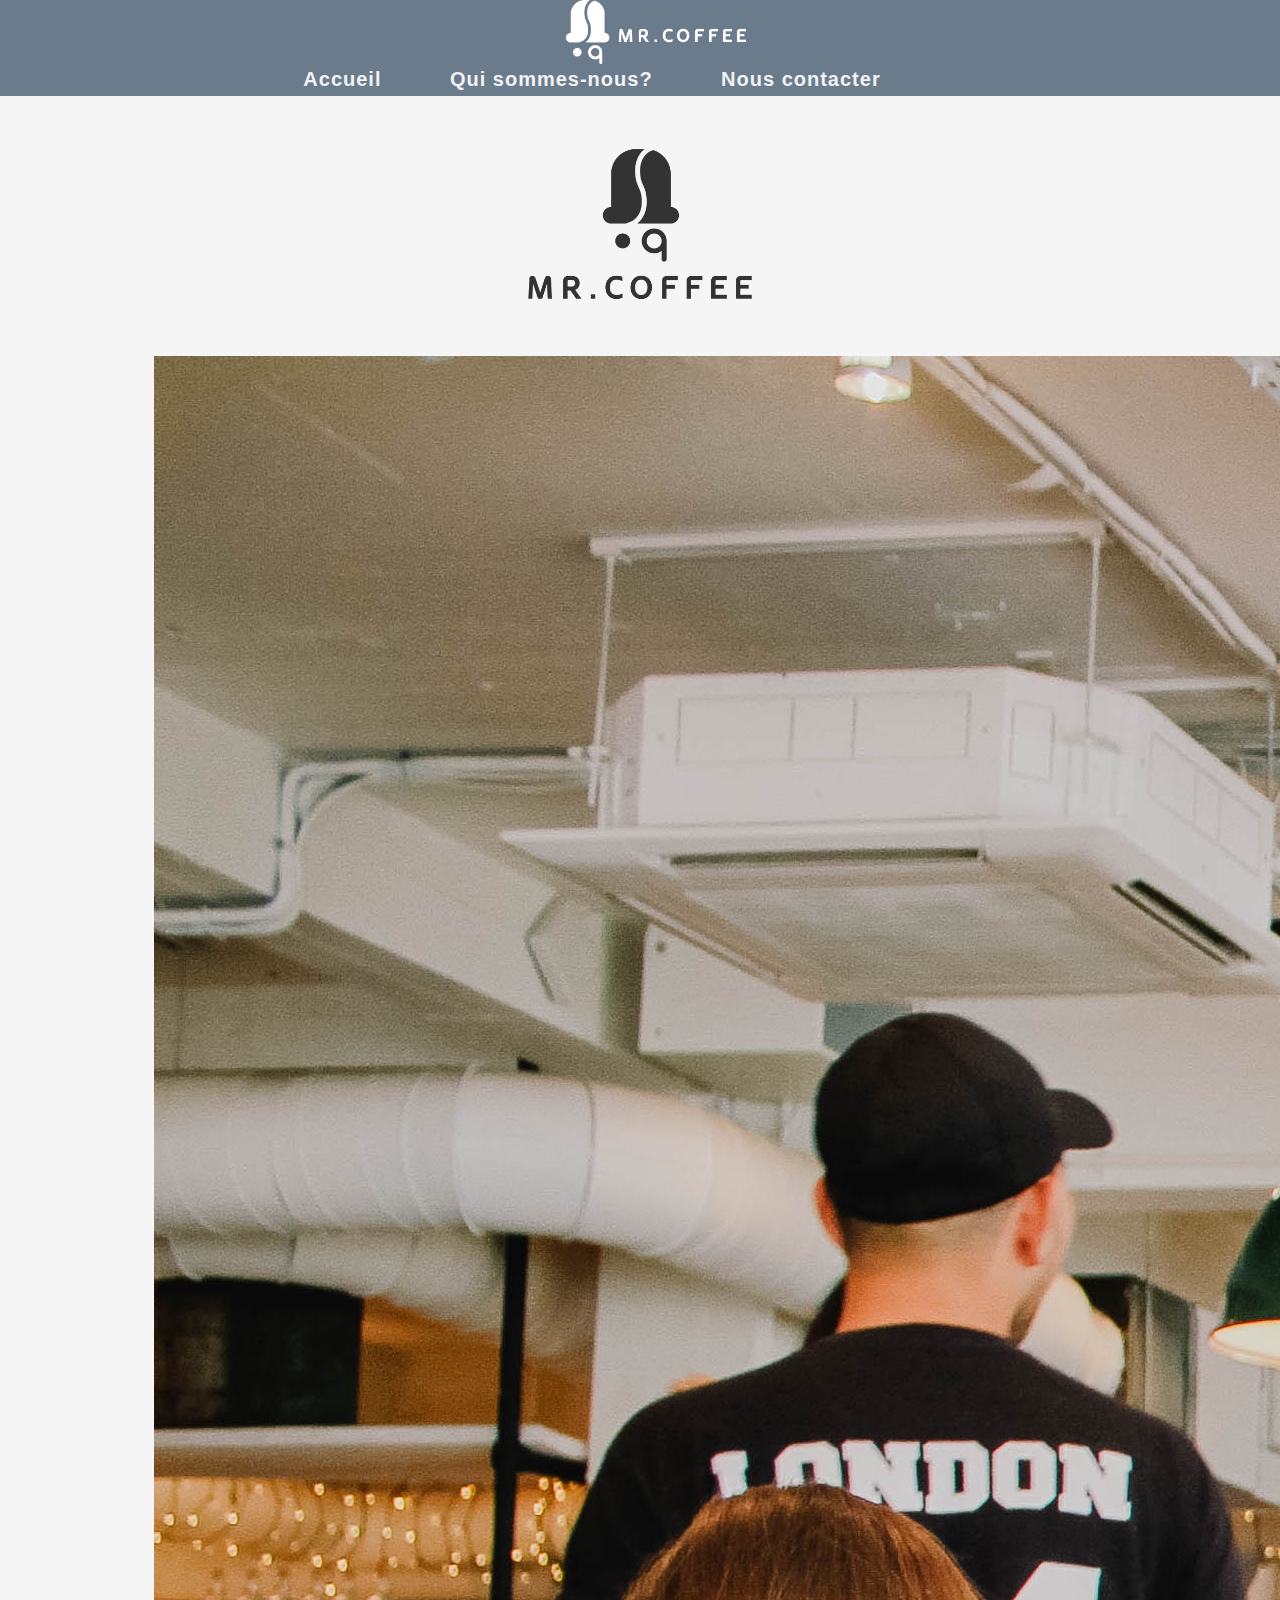
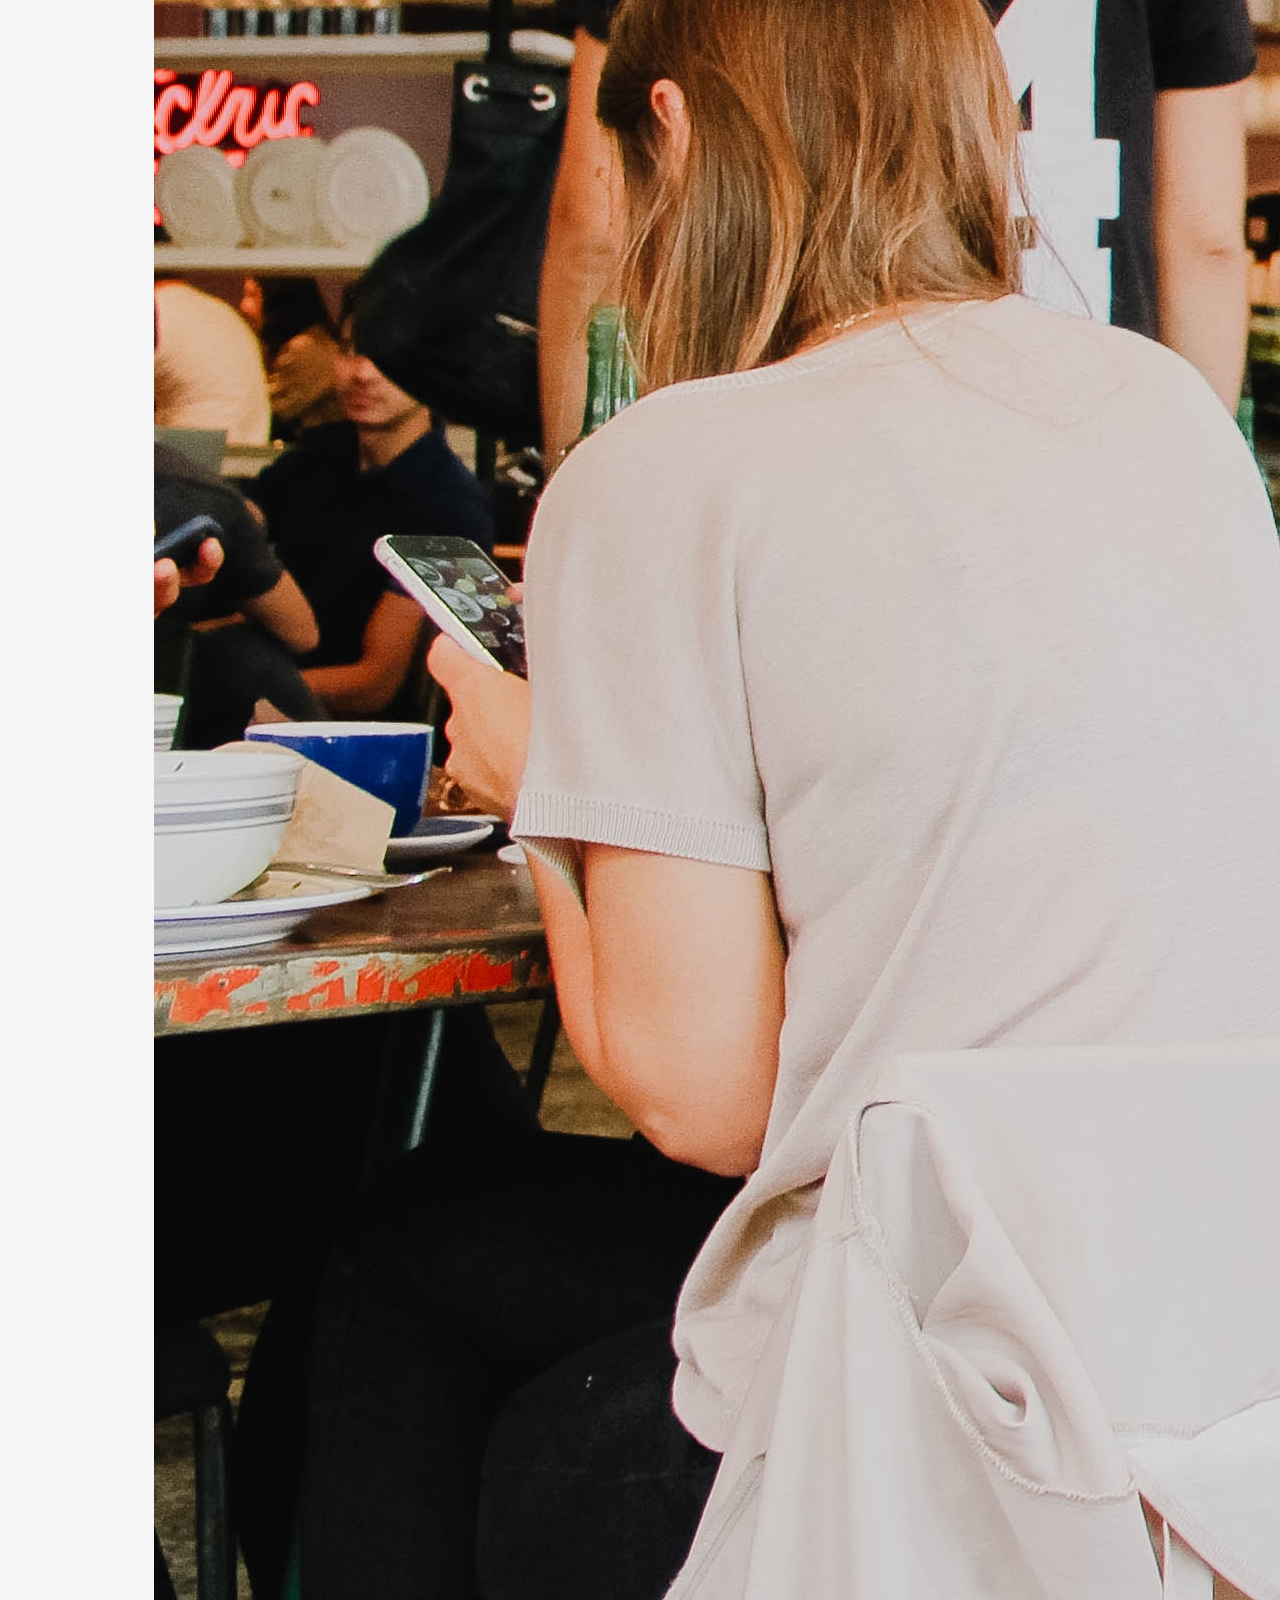
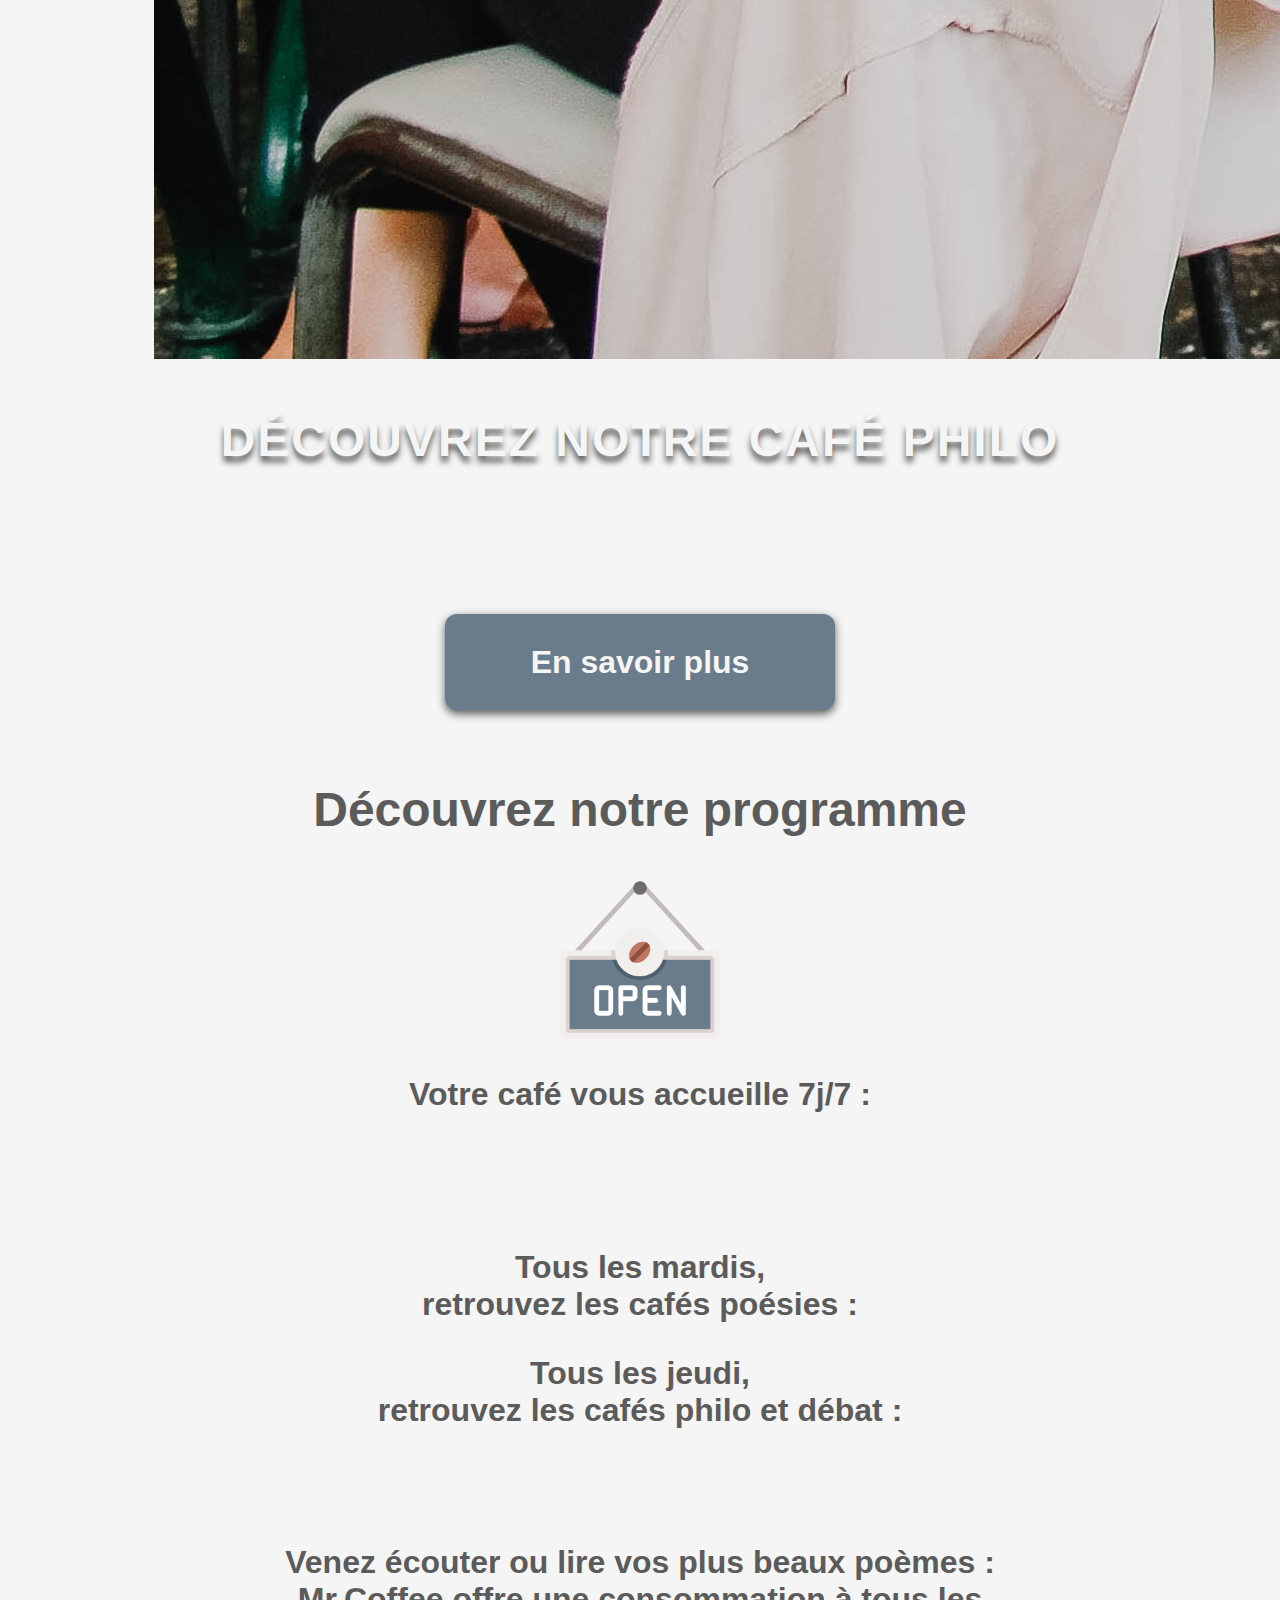
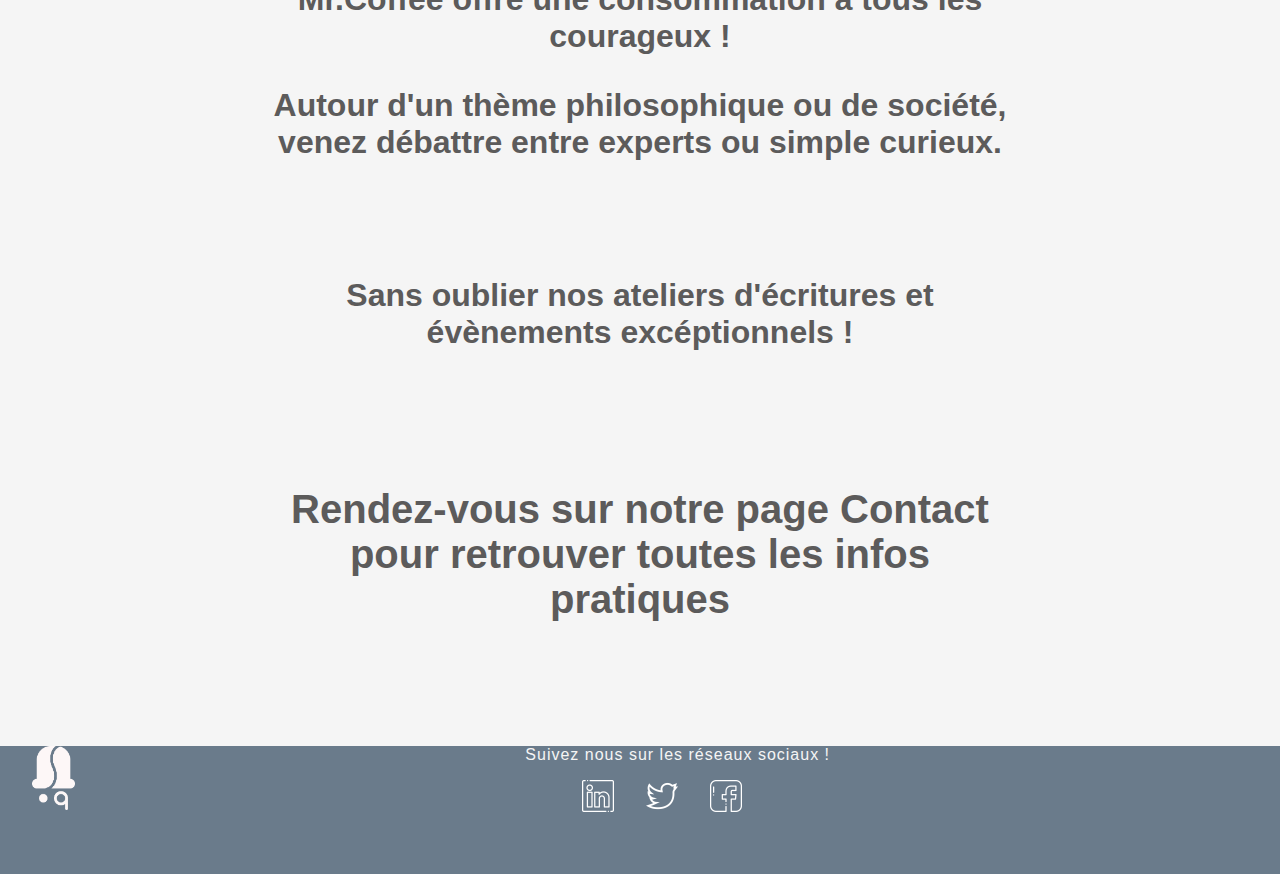
==== index.html @ c1633847 "Most DIV Positioning on Home Page Added" ====
<!DOCTYPE html>
<html lang="fr">

<!-- HEAD -->
<head>
  <meta charset="UTF-8" />
  <title>Mr Coffee - Accueil</title>
  <meta name="viewport" content="width=device-width,initial-scale=1" />
  <meta name="description" content="" />
  <meta name="keywords" content="mrcoffee, mr coffee, café, cafeteria, caffee, coffee, kaffe, poèmes, poems, books, livres, bibliothèque, bibliothek, library, paris"/>
  <link rel="stylesheet" href="application.css"/>
  <link rel="stylesheet" href="https://cdn.jsdelivr.net/npm/bootstrap@5.3.0-alpha1/dist/css/bootstrap.min.css" integrity="sha384-GLhlTQ8iRABdZLl6O3oVMWSktQOp6b7In1Zl3/Jr59b6EGGoI1aFkw7cmDA6j6gD" crossorigin="anonymous">
  <link rel="icon" href="favicon.png" />
</head>

<!-- BODY -->
<body>

    <!-- NAVBAR -->
    <nav class="navbar bg-gray-blue navbar-expand-lg">
        <div class="container-fluid">
            <a href="index.html" target ="_self"><img class="navbar-icon" src="./assets/full_logo_white.png" alt="Mr Coffee Logo" /></a>
        </div>
        <div class="navbar-links navbar-collapse text-nowrap">
            <a class="navbar-links active" href="index.html">Accueil</a>
            <a class="navbar-links" href="about.html">Qui sommes-nous?</a>
            <a class="navbar-links" href="contact.html">Nous contacter</a>
        </div>
    </nav>

    <!-- HEADER -->
    <header class="container">
        <img class="mrcoffee-logo" src="./assets/logo_mrcoffee.png" alt="Mr Coffee Logo">
    </header>

    <!-- MAIN BODY SECTION -->

    <section class="main-body-section">

        <!-- Cafeteria Photo -->
        <div class="card">
            <img src="./assets/mr_coffee_salle.jpg" class="cafe-photo" alt="Mr Coffee Café">
            <h1 class="card-img-overlay bold">DÉCOUVREZ NOTRE CAFÉ PHILO</h1>
        </div>

        <!-- Button -->
        <div class="container align-items-center">
            <button type="button" class="button bg-gray-blue">
                <h2 class="bold">En savoir plus</h2>
            </button>
        </div>

        <!-- Cafeteria Offer -->

        <div class="container-fluid extra-padding">

            <div class="row">
                <h2 class="bold">Découvrez notre programme</h2>
            </div>

            <div class="row extra-padding align-items-end">
                <div class="col-2">
                    <img class="opening-hours-icon" src="./assets/icon_open.png" alt="Opening Hours Icon" />
                </div>
                <div class="col-2 text-nowrap">
                    <h3 class="opening-hours-label bold">Votre café vous accueille 7j/7 :</h3> 
                </div>
                <div class="col-6"></div>
                <div class="col-6"></div>
            </div>

            <div class="row extra-padding">
                <div class="col">
                    <h3>Tous les mardis,<br>retrouvez <span class="bold">les cafés poésies :</span></h3>
                </div>
                <div class="col">
                    <h3>Tous les jeudi,<br>retrouvez <span class="bold">les cafés philo et débat :</span></h3>
                </div>
            </div>

            <div class="row extra-padding">
                <div class="col">
                    <h3 class="bold">Venez écouter ou lire vos plus beaux poèmes : Mr.Coffee offre une consommation à tous les courageux !</h3>
                </div>
                <div class="col">
                    <h3 class="bold">Autour d'un thème philosophique ou de société, venez débattre entre experts ou simple curieux.</h3>
                </div>
            </div>

            <div class="row extra-padding">
                <h3>Sans oublier nos ateliers d'écritures et évènements excéptionnels !</h3>
            </div>

            <div class="row extra-padding">
                <h4>Rendez-vous sur notre page Contact pour retrouver toutes les infos pratiques</h4>
            </div>

        </div>

    </section>

    <!-- 3 Modules Section -->

    <!-- FOOTER -->
    <footer class="footer bg-gray-blue row align-items-center">
        <div class="container-fluid">
            <a href="index.html"><img src="./assets/logo_blanc.png" alt="logo white" class="footer-icon" /></a>
            <div class="row text-center">
                <p>Suivez nous sur les réseaux sociaux !</p>
                <div class="container footer-links">
                    <a href="https://www.linkedin.com" target="_blank"><img src="./assets/logo_linkedin.png" alt="LinkedIn Logo" /></a>
                    <a href="https://twitter.com" target="_blank"><img src="./assets/logo_twitter.png" alt="Twitter Logo" /></a>
                    <a href="https://www.facebook.com" target="_blank"><img src="./assets/logo_facebook.png" alt="Facebook Logo" /></a>
                </div>
            </div>
        </div>
    </footer>

</body>

</html>
---- application.css ----
/* GLOBAL */

html, body {
    height: 100;
    margin: 0;
    padding: 0;
    font-size: 1rem;
    color: #5c5b5b;
    font-family: 'Avenir', sans-serif;
    background-color: #f5f5f5;
    justify-content: center;
    text-align: center;
}

.bold {
    font-weight: bold;
}

.bg-gray-blue {
    background-color: #6a7b8b;
}

.main-body-section {
    margin-right: 12%;
    margin-left: 12%;
}

.main-body-section h1, .main-body-section h2 {
    margin-top: 5%;
    margin-bottom: 2%;
}

.main-body-section h1 {
    color: #f5f5f5;
    font-size: 3rem;
    letter-spacing: 2px;
    text-shadow: 0px 6px 6px #5c5b5b;
}

.main-body-section h2 {
    color: #5c5b5b;
    font-size: 3rem;
}

.main-body-section h3 {
    font-size: 2rem;
    color: #5c5b5b;
}

.main-body-section h4 {
    color: #5c5b5b;
    font-size: 2.5rem;
}

.extra-padding {
    padding-top: 3%;
    padding-right: 6%;
    padding-bottom: 3%;
    padding-left: 6%;
}

.extra-margin {
    margin-right: 14%;
    margin-left: 14%;
}
  

/* NAVIGATION BAR */

.navbar{
    height: 6rem;
    color: #f5f5f5;
    padding: 0;
}

.navbar-icon {
    height: 4rem;
    padding-left: 2rem;
}

.navbar-links {
    margin-right: 2rem;
}

.navbar-links a {
    font-size: 1.25rem;
    font-weight: 600;
    color: #f2f2f2;
    letter-spacing: 1px;
    padding-right: 2rem;
    text-decoration: none;
}

.navbar-links a:hover {
    color: #5c5b5b;
}

.navbar-links a:active {
    color: #5c5b5b;
}


/* HEADER */

.mrcoffee-logo {
    width: 20%;
}


/* BUTTON */

.button {
    margin-top: 8rem;
    height: 6rem;
    border-width: 0;
    border-radius: 0.75rem;
    box-shadow: 0rem 0.2rem 0.5rem #5c5b5b;
}

.button h2 {
    /* top right bottom left */
    margin: 1.5rem 5rem 1.5rem 5rem;
    font-size: 2rem;
    color: #f5f5f5;
}


/* CAFETERIA DESCRIPTION */

.opening-hours-icon {
    width: 10rem;
    height: 10rem;
}

.opening-hours-label {
    margin-bottom: 7%;
}


/* FOOTER */

.footer{
    height: 8rem;
    color: #f5f5f5;
    letter-spacing: 1px;
}
  
.footer-icon {
    float: left;
    height: 4rem;
    padding-left: 2rem;
}

.footer-links {
    display: flex;
    flex-flow: row;
    justify-content: center;
}

.footer-links img {
    height: 2rem;
    width: 2rem;
    margin-right: 2rem;
}
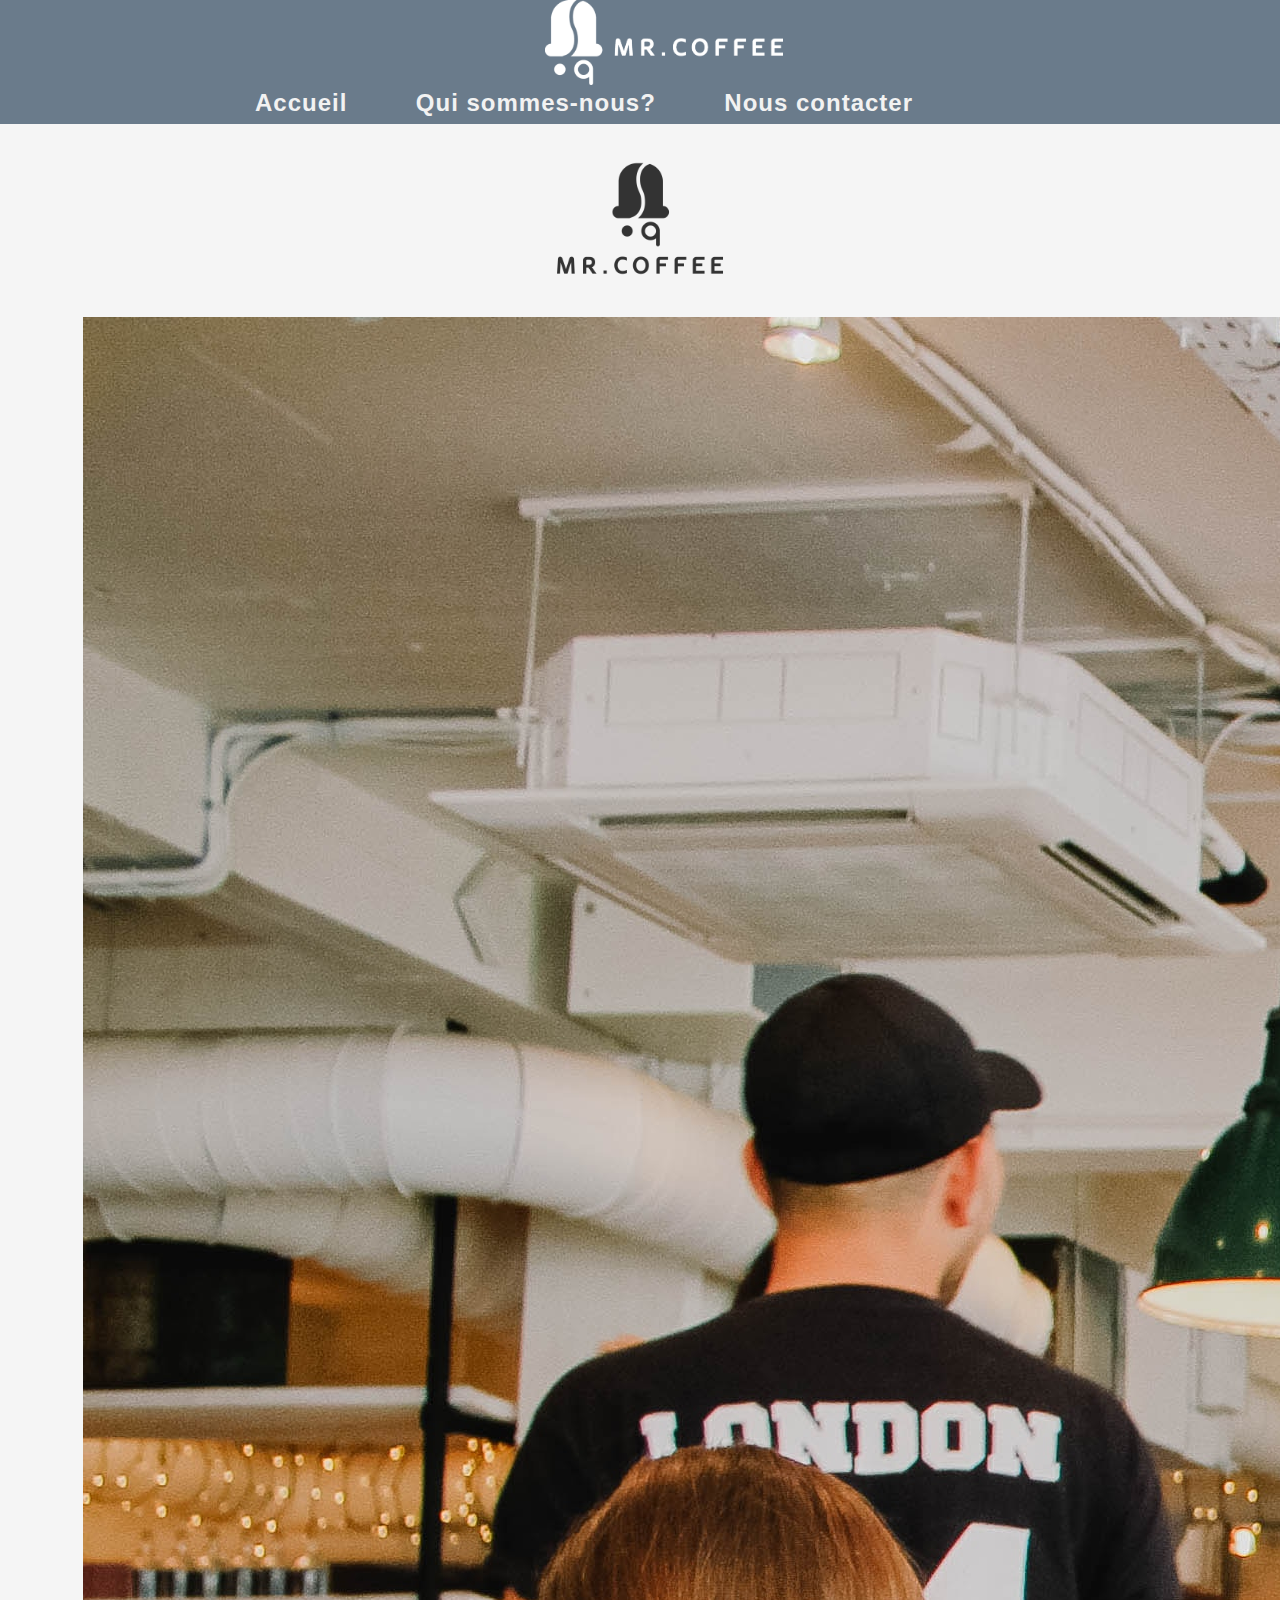
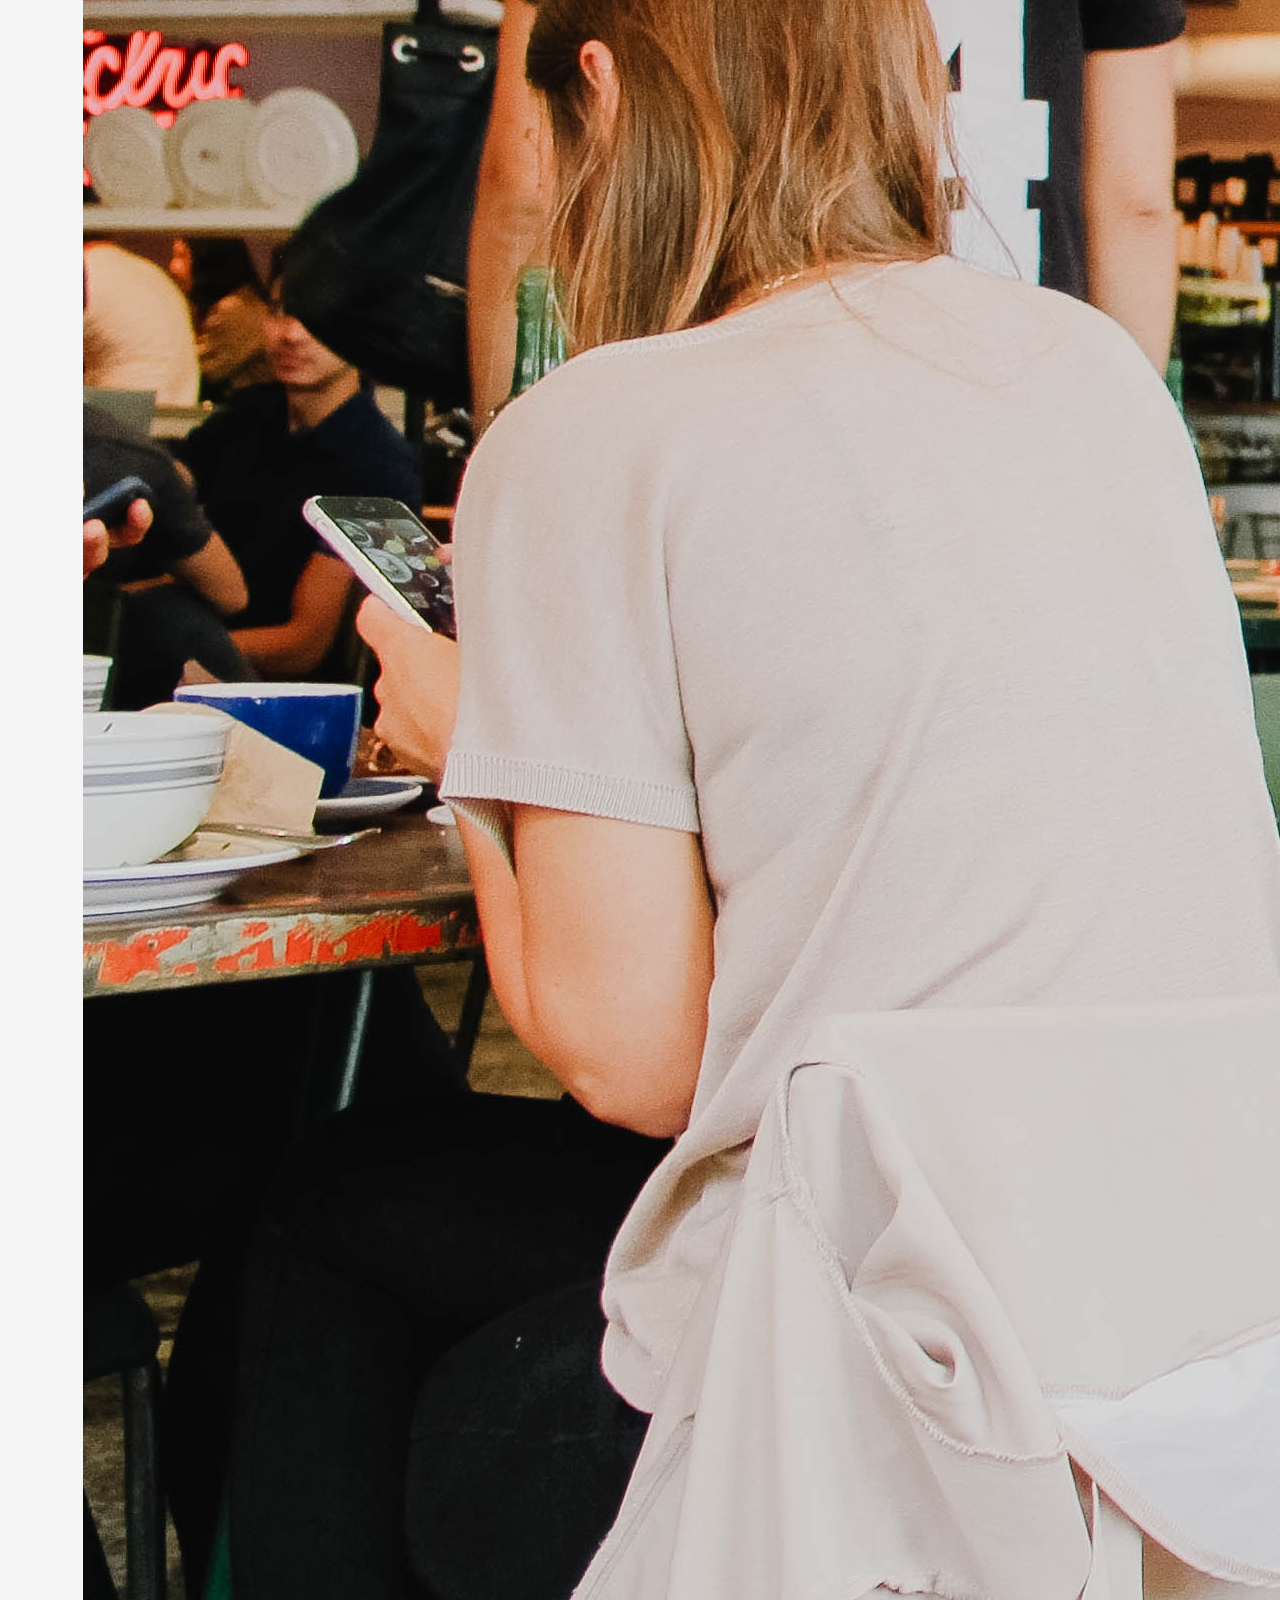
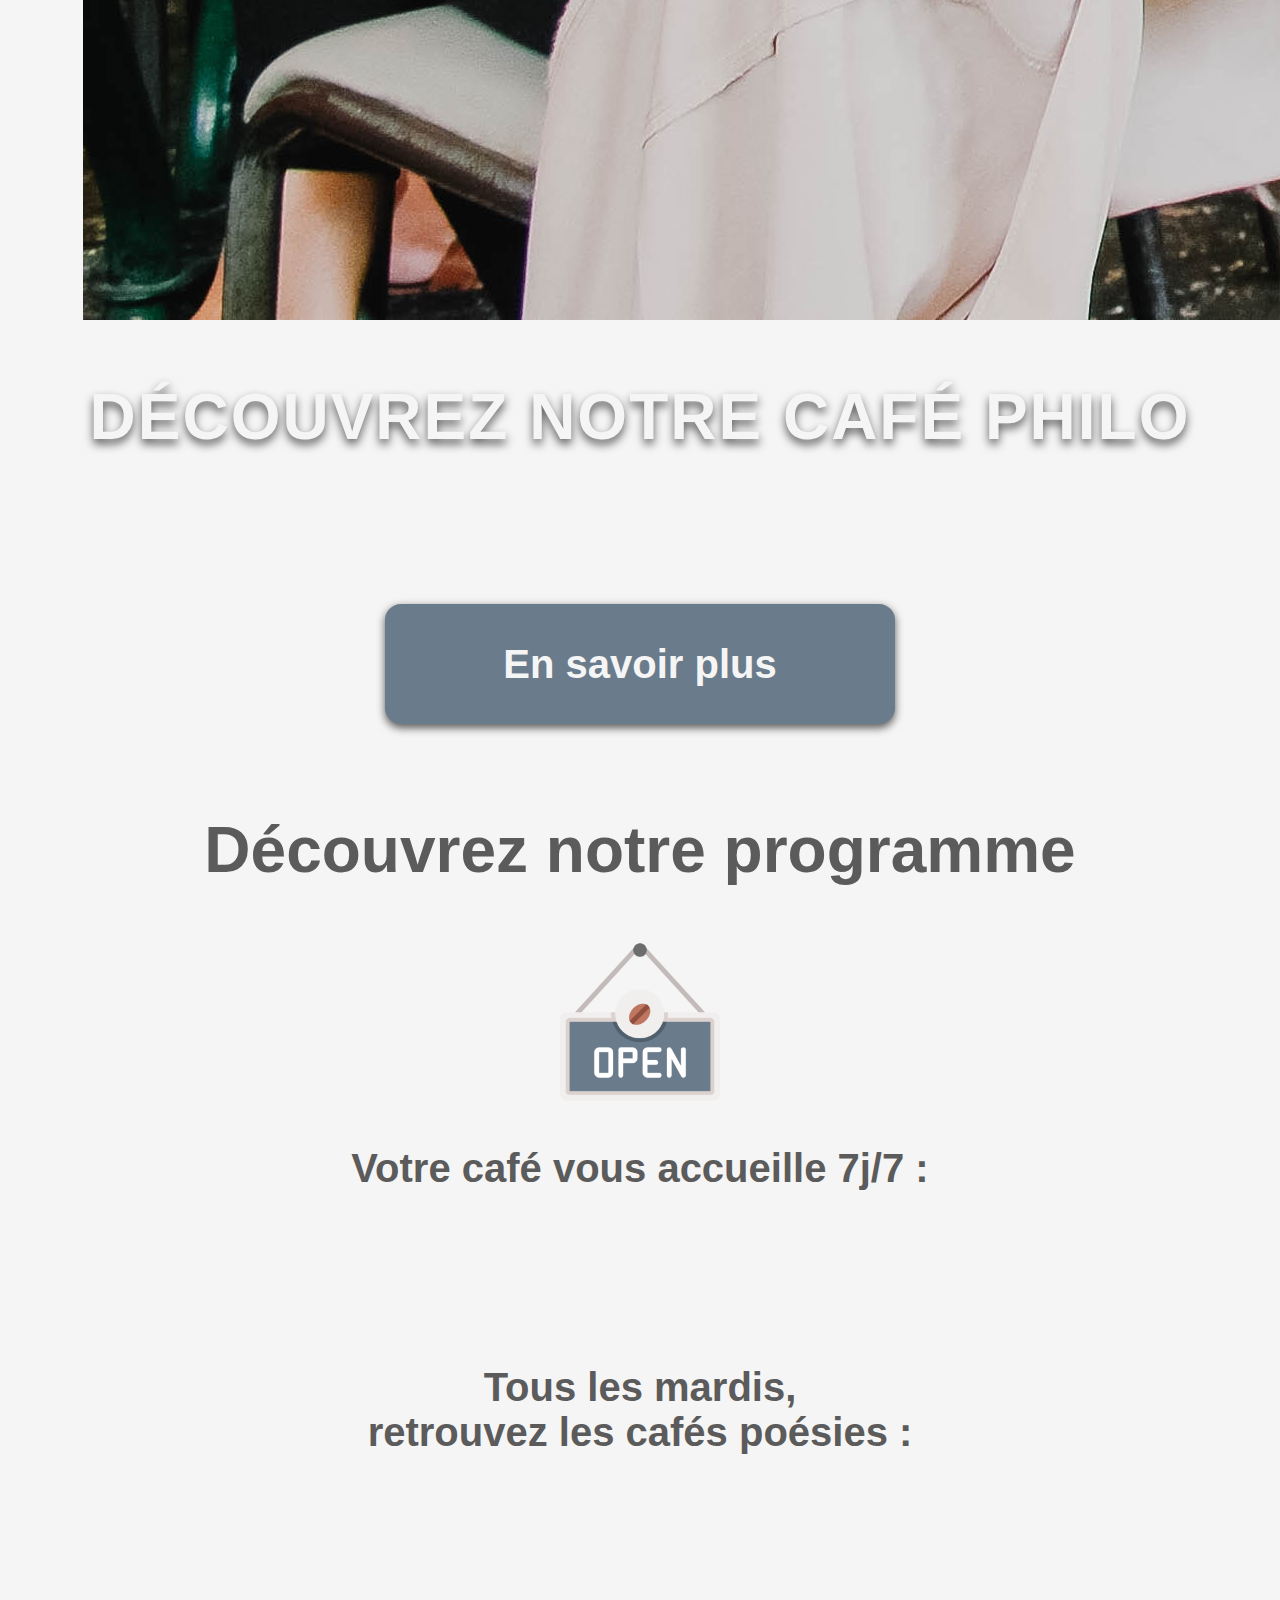
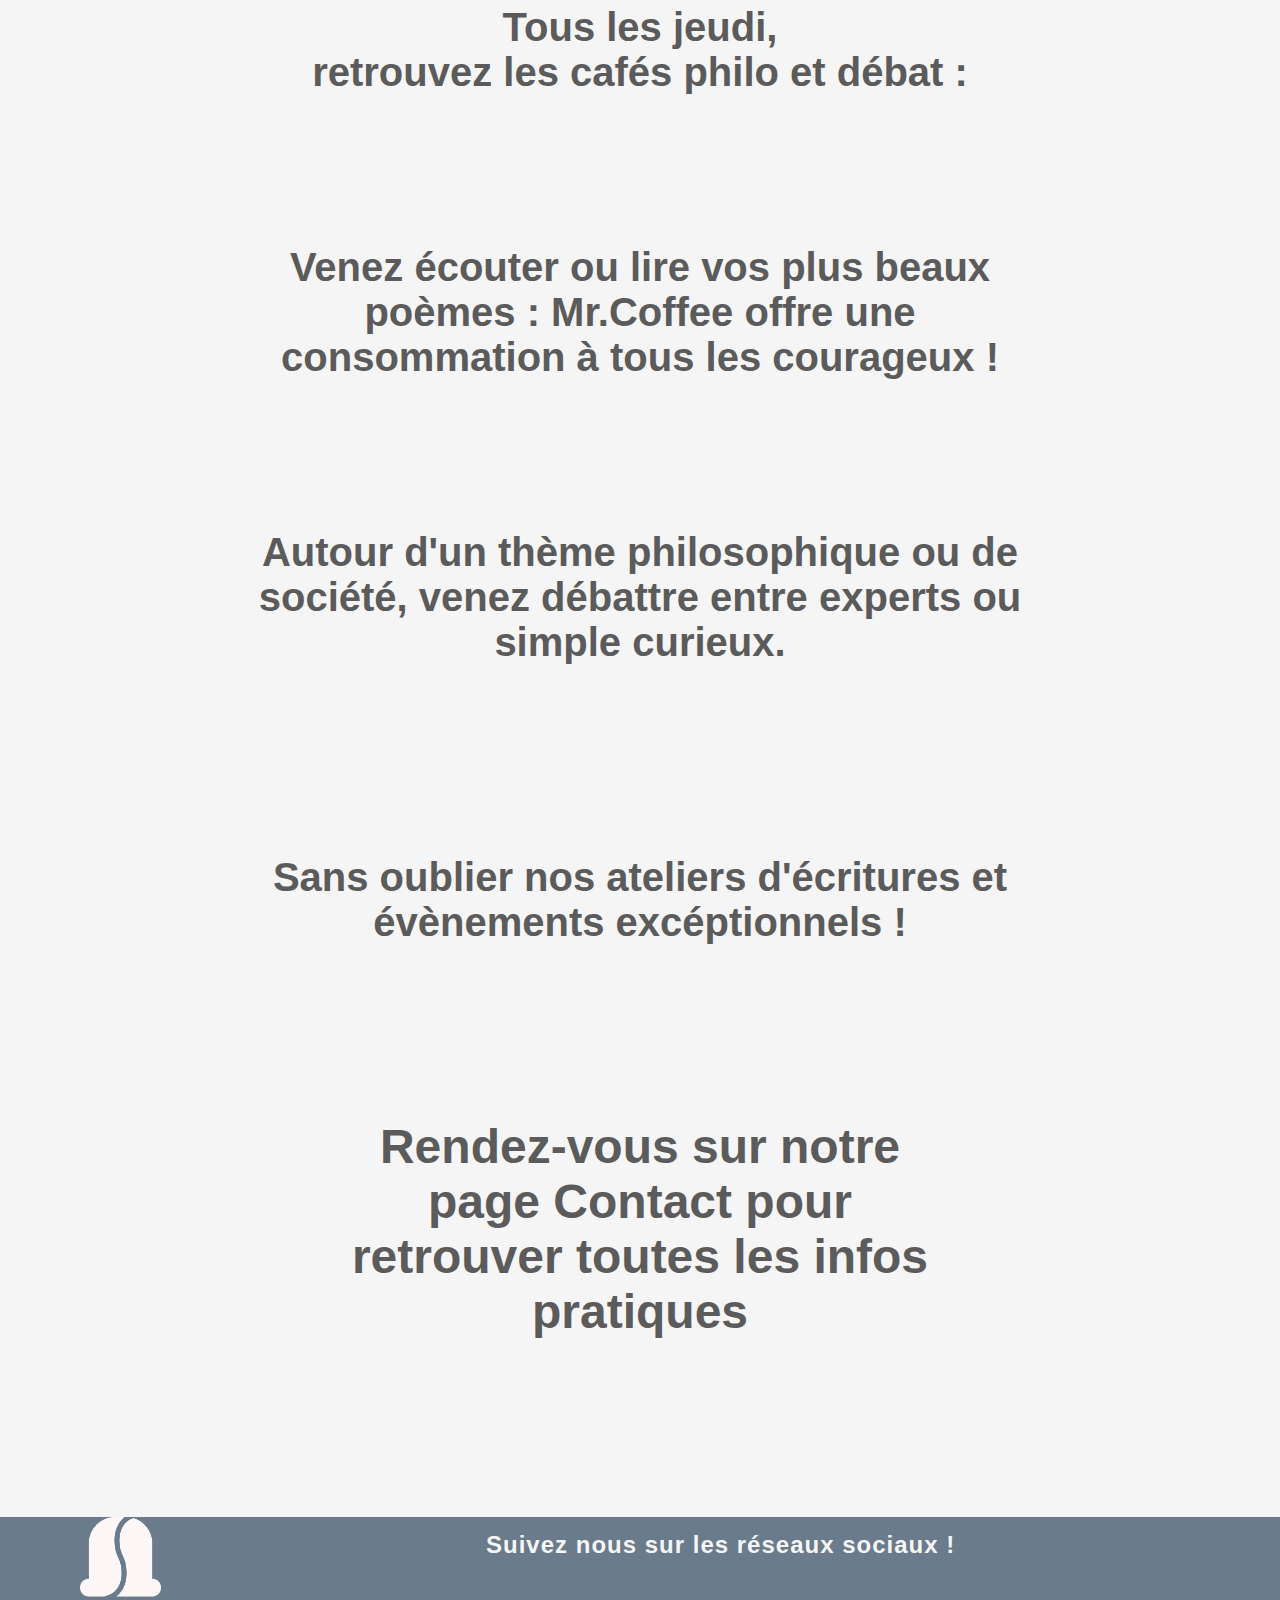
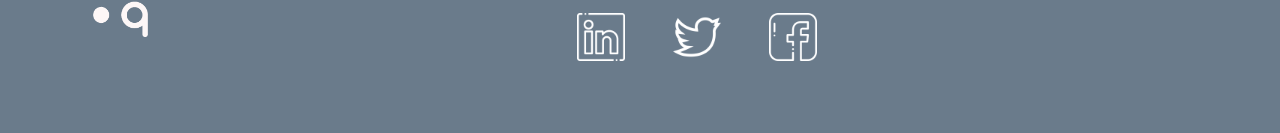
==== commit cc73d170: "Applied Style to Main Page" ====
--- a/index.html
+++ b/index.html
@@ -28,14 +28,14 @@
         </div>
     </nav>
 
-    <!-- HEADER -->
-    <header class="container">
-        <img class="mrcoffee-logo" src="./assets/logo_mrcoffee.png" alt="Mr Coffee Logo">
-    </header>
-
     <!-- MAIN BODY SECTION -->
 
     <section class="main-body-section">
+
+        <!-- HEADER -->
+        <header class="header container-fluid">
+            <img class="mrcoffee-logo" src="./assets/logo_mrcoffee.png" alt="Mr Coffee Logo Dark">
+        </header>
 
         <!-- Cafeteria Photo -->
         <div class="card">
@@ -69,20 +69,20 @@
                 <div class="col-6"></div>
             </div>
 
-            <div class="row extra-padding">
-                <div class="col">
+            <div class="row">
+                <div class="col extra-padding extra-margin-h">
                     <h3>Tous les mardis,<br>retrouvez <span class="bold">les cafés poésies :</span></h3>
                 </div>
-                <div class="col">
+                <div class="col extra-padding extra-margin-h">
                     <h3>Tous les jeudi,<br>retrouvez <span class="bold">les cafés philo et débat :</span></h3>
                 </div>
             </div>
 
-            <div class="row extra-padding">
-                <div class="col">
+            <div class="row">
+                <div class="col extra-padding extra-margin-h">
                     <h3 class="bold">Venez écouter ou lire vos plus beaux poèmes : Mr.Coffee offre une consommation à tous les courageux !</h3>
                 </div>
-                <div class="col">
+                <div class="col extra-padding extra-margin-h extra-margin-v">
                     <h3 class="bold">Autour d'un thème philosophique ou de société, venez débattre entre experts ou simple curieux.</h3>
                 </div>
             </div>
@@ -92,7 +92,9 @@
             </div>
 
             <div class="row extra-padding">
-                <h4>Rendez-vous sur notre page Contact pour retrouver toutes les infos pratiques</h4>
+                <div class="col extra-margin-h extra-margin-h-more">
+                    <h4>Rendez-vous sur notre page Contact pour retrouver toutes les infos pratiques</h4>  
+                </div>
             </div>
 
         </div>
@@ -101,17 +103,20 @@
 
     <!-- 3 Modules Section -->
 
-    <!-- FOOTER -->
-    <footer class="footer bg-gray-blue row align-items-center">
-        <div class="container-fluid">
-            <a href="index.html"><img src="./assets/logo_blanc.png" alt="logo white" class="footer-icon" /></a>
-            <div class="row text-center">
-                <p>Suivez nous sur les réseaux sociaux !</p>
+    <footer class="container-fluid">
+        <div class="row footer bg-gray-blue align-items-center">
+            <div class="col-2">
+              <a href="index.html"><img class="footer-icon" src="./assets/logo_blanc.png" alt="Mr Coffee Logo White"></a>
+            </div> 
+            <div class="col-8">
+              <div class="row text-center">
+                <h5>Suivez nous sur les réseaux sociaux !</h5>
                 <div class="container footer-links">
                     <a href="https://www.linkedin.com" target="_blank"><img src="./assets/logo_linkedin.png" alt="LinkedIn Logo" /></a>
                     <a href="https://twitter.com" target="_blank"><img src="./assets/logo_twitter.png" alt="Twitter Logo" /></a>
                     <a href="https://www.facebook.com" target="_blank"><img src="./assets/logo_facebook.png" alt="Facebook Logo" /></a>
                 </div>
+              </div>
             </div>
         </div>
     </footer>
--- a/application.css
+++ b/application.css
@@ -21,8 +21,8 @@
 }
 
 .main-body-section {
-    margin-right: 12%;
-    margin-left: 12%;
+    margin-right: 6.5%;
+    margin-left: 6.5%;
 }
 
 .main-body-section h1, .main-body-section h2 {
@@ -32,62 +32,71 @@
 
 .main-body-section h1 {
     color: #f5f5f5;
-    font-size: 3rem;
+    font-size: 4rem;
     letter-spacing: 2px;
-    text-shadow: 0px 6px 6px #5c5b5b;
+    text-shadow: 0px 5px 10px #5c5b5b;
 }
 
 .main-body-section h2 {
     color: #5c5b5b;
-    font-size: 3rem;
+    font-size: 4rem;
 }
 
 .main-body-section h3 {
-    font-size: 2rem;
+    font-size: 2.5rem;
     color: #5c5b5b;
 }
 
 .main-body-section h4 {
     color: #5c5b5b;
-    font-size: 2.5rem;
+    font-size: 3rem;
 }
 
 .extra-padding {
-    padding-top: 3%;
-    padding-right: 6%;
-    padding-bottom: 3%;
-    padding-left: 6%;
+    padding-top: 3.5%;
+    padding-bottom: 3.5%;
+    padding-left: 5%;
+    padding-right: 5%;
 }
 
-.extra-margin {
-    margin-right: 14%;
-    margin-left: 14%;
+.extra-margin-h {
+    margin-right: 6%;
+    margin-left: 6%;
+}
+
+.extra-margin-h-more {
+    margin-right: 15%;
+    margin-left: 15%;
+}
+
+.extra-margin-v {
+    margin-bottom: 4%;
 }
   
 
 /* NAVIGATION BAR */
 
 .navbar{
-    height: 6rem;
+    height: 7.75rem;
     color: #f5f5f5;
     padding: 0;
 }
 
 .navbar-icon {
-    height: 4rem;
-    padding-left: 2rem;
+    height: 5.3rem;
+    padding-left: 3rem;
 }
 
 .navbar-links {
-    margin-right: 2rem;
+    margin-right: 3rem;
 }
 
 .navbar-links a {
-    font-size: 1.25rem;
+    font-size: 1.5rem;
     font-weight: 600;
     color: #f2f2f2;
     letter-spacing: 1px;
-    padding-right: 2rem;
+    padding-right: 1rem;
     text-decoration: none;
 }
 
@@ -100,27 +109,31 @@
 }
 
 
-/* HEADER */
+/* HEADER LOGO */
+
+.header {
+    margin-top: 0%;
+    margin-bottom: 0%;
+}
 
 .mrcoffee-logo {
-    width: 20%;
+    width: 17%;
 }
-
 
 /* BUTTON */
 
 .button {
     margin-top: 8rem;
-    height: 6rem;
+    height: 7.5rem;
     border-width: 0;
-    border-radius: 0.75rem;
+    border-radius: 1rem;
     box-shadow: 0rem 0.2rem 0.5rem #5c5b5b;
 }
 
 .button h2 {
     /* top right bottom left */
-    margin: 1.5rem 5rem 1.5rem 5rem;
-    font-size: 2rem;
+    margin: 1.5rem 7rem 1.5rem 7rem;
+    font-size: 2.5rem;
     color: #f5f5f5;
 }
 
@@ -139,16 +152,22 @@
 
 /* FOOTER */
 
-.footer{
-    height: 8rem;
+.footer {
+    height: 13.5rem;
     color: #f5f5f5;
     letter-spacing: 1px;
+}
+
+.footer h5 {
+    color: #f5f5f5;
+    line-height: 3.5rem;
+    font-size: 1.5rem;
 }
   
 .footer-icon {
     float: left;
-    height: 4rem;
-    padding-left: 2rem;
+    height: 7.5rem;
+    padding-left: 5rem;
 }
 
 .footer-links {
@@ -158,7 +177,7 @@
 }
 
 .footer-links img {
-    height: 2rem;
-    width: 2rem;
-    margin-right: 2rem;
+    height: 3rem;
+    width: 3rem;
+    margin-right: 3rem;
 }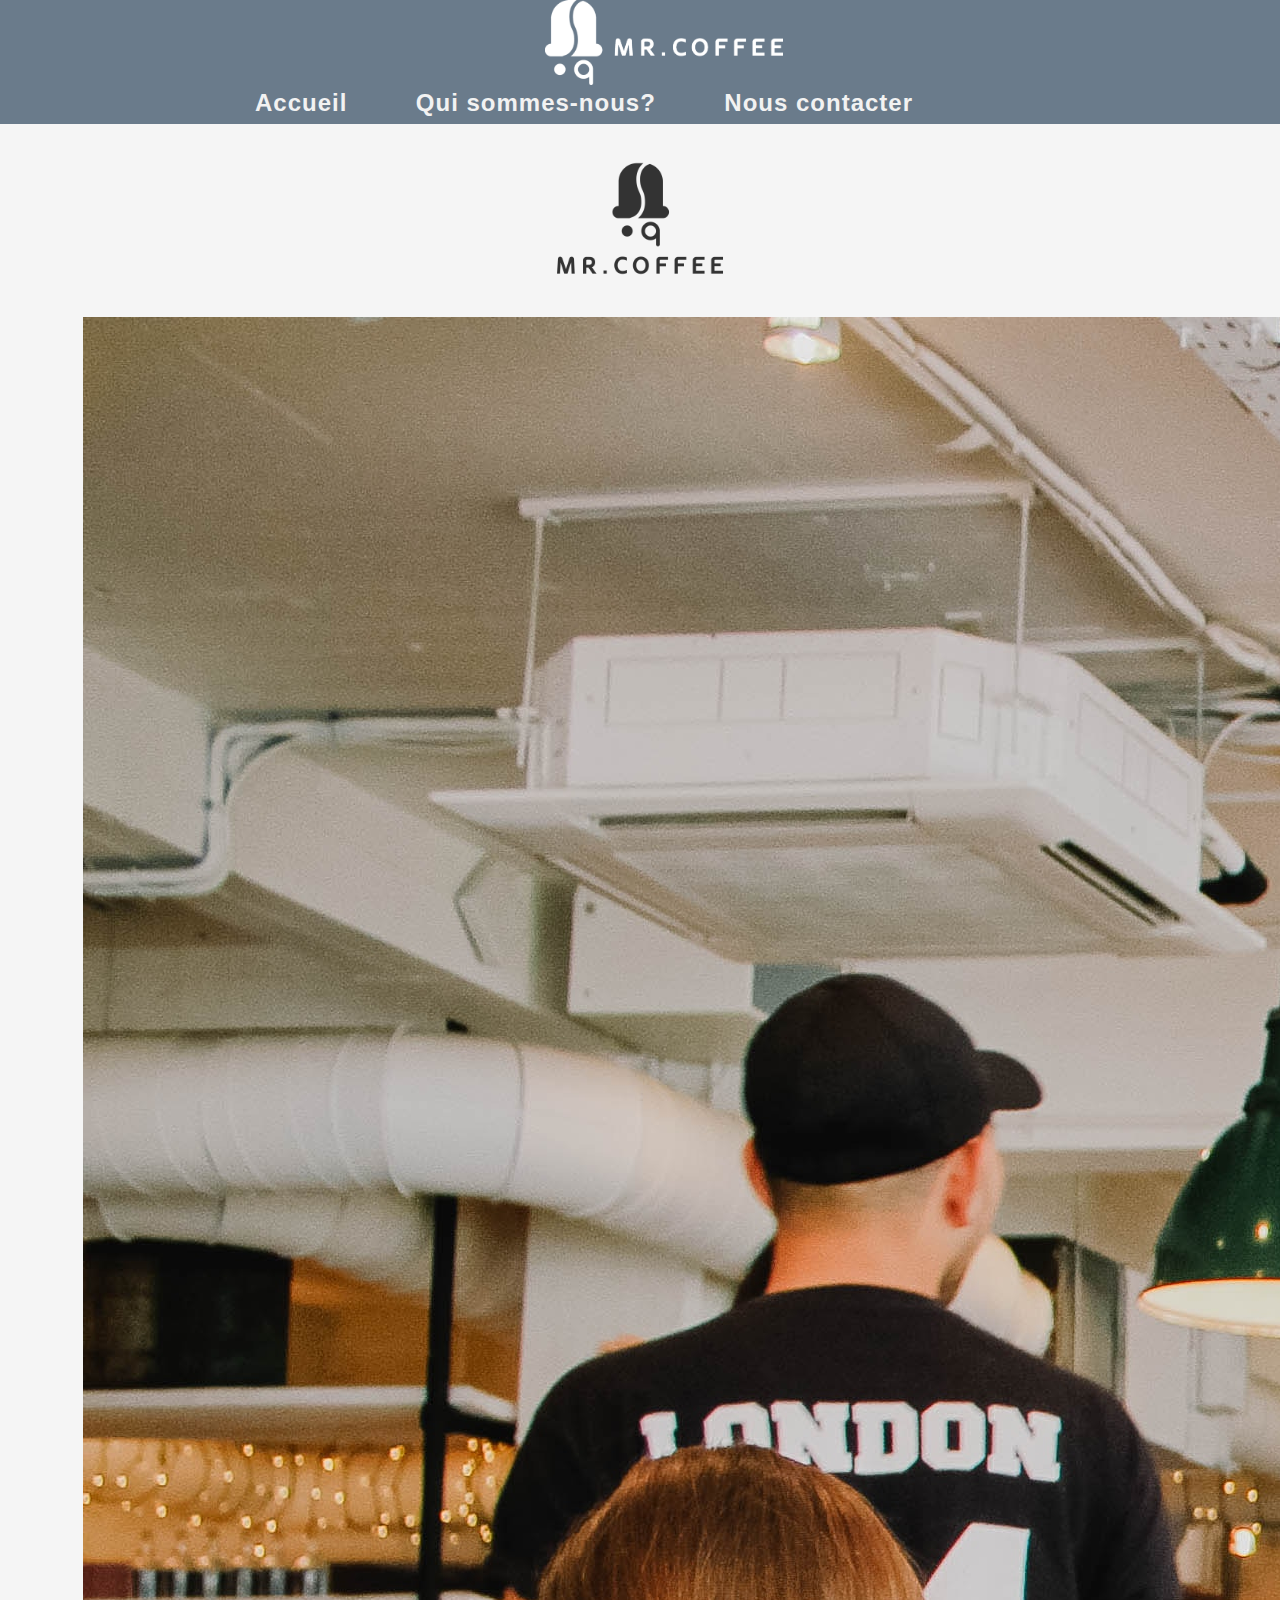
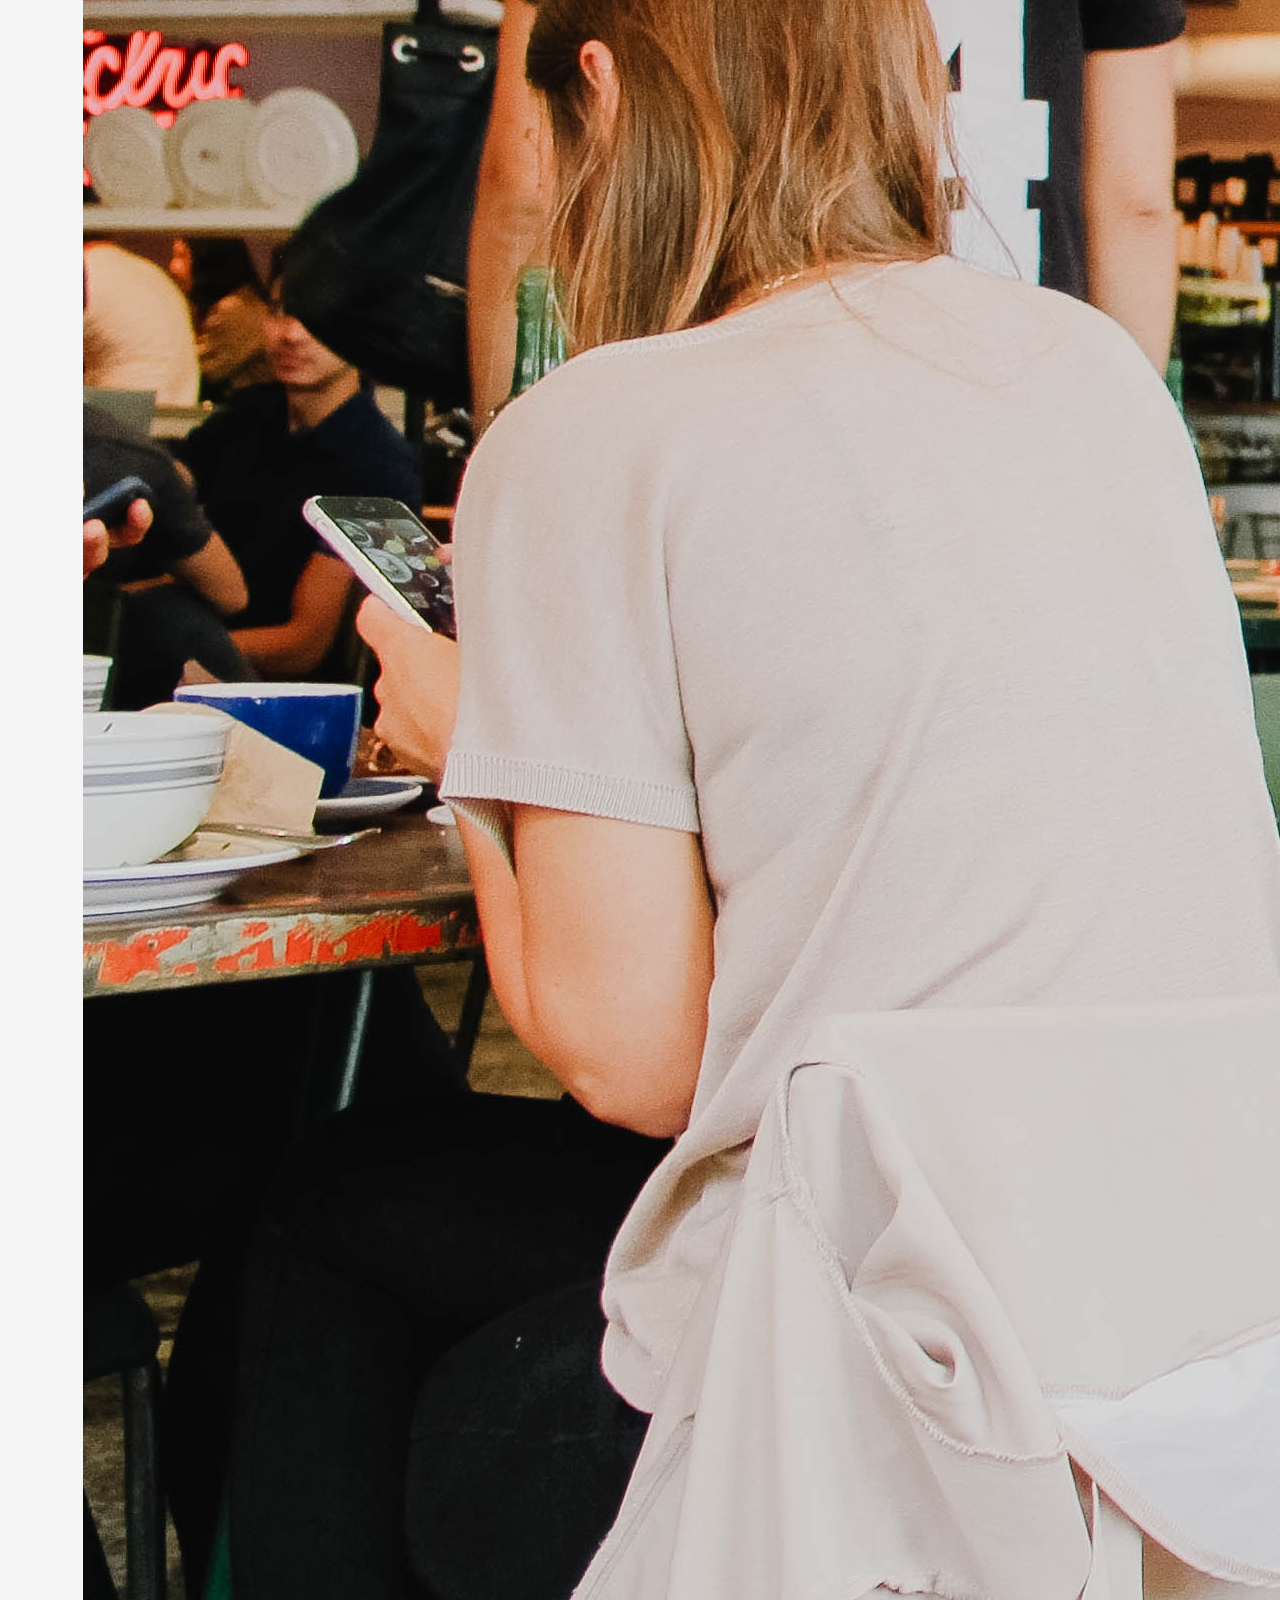
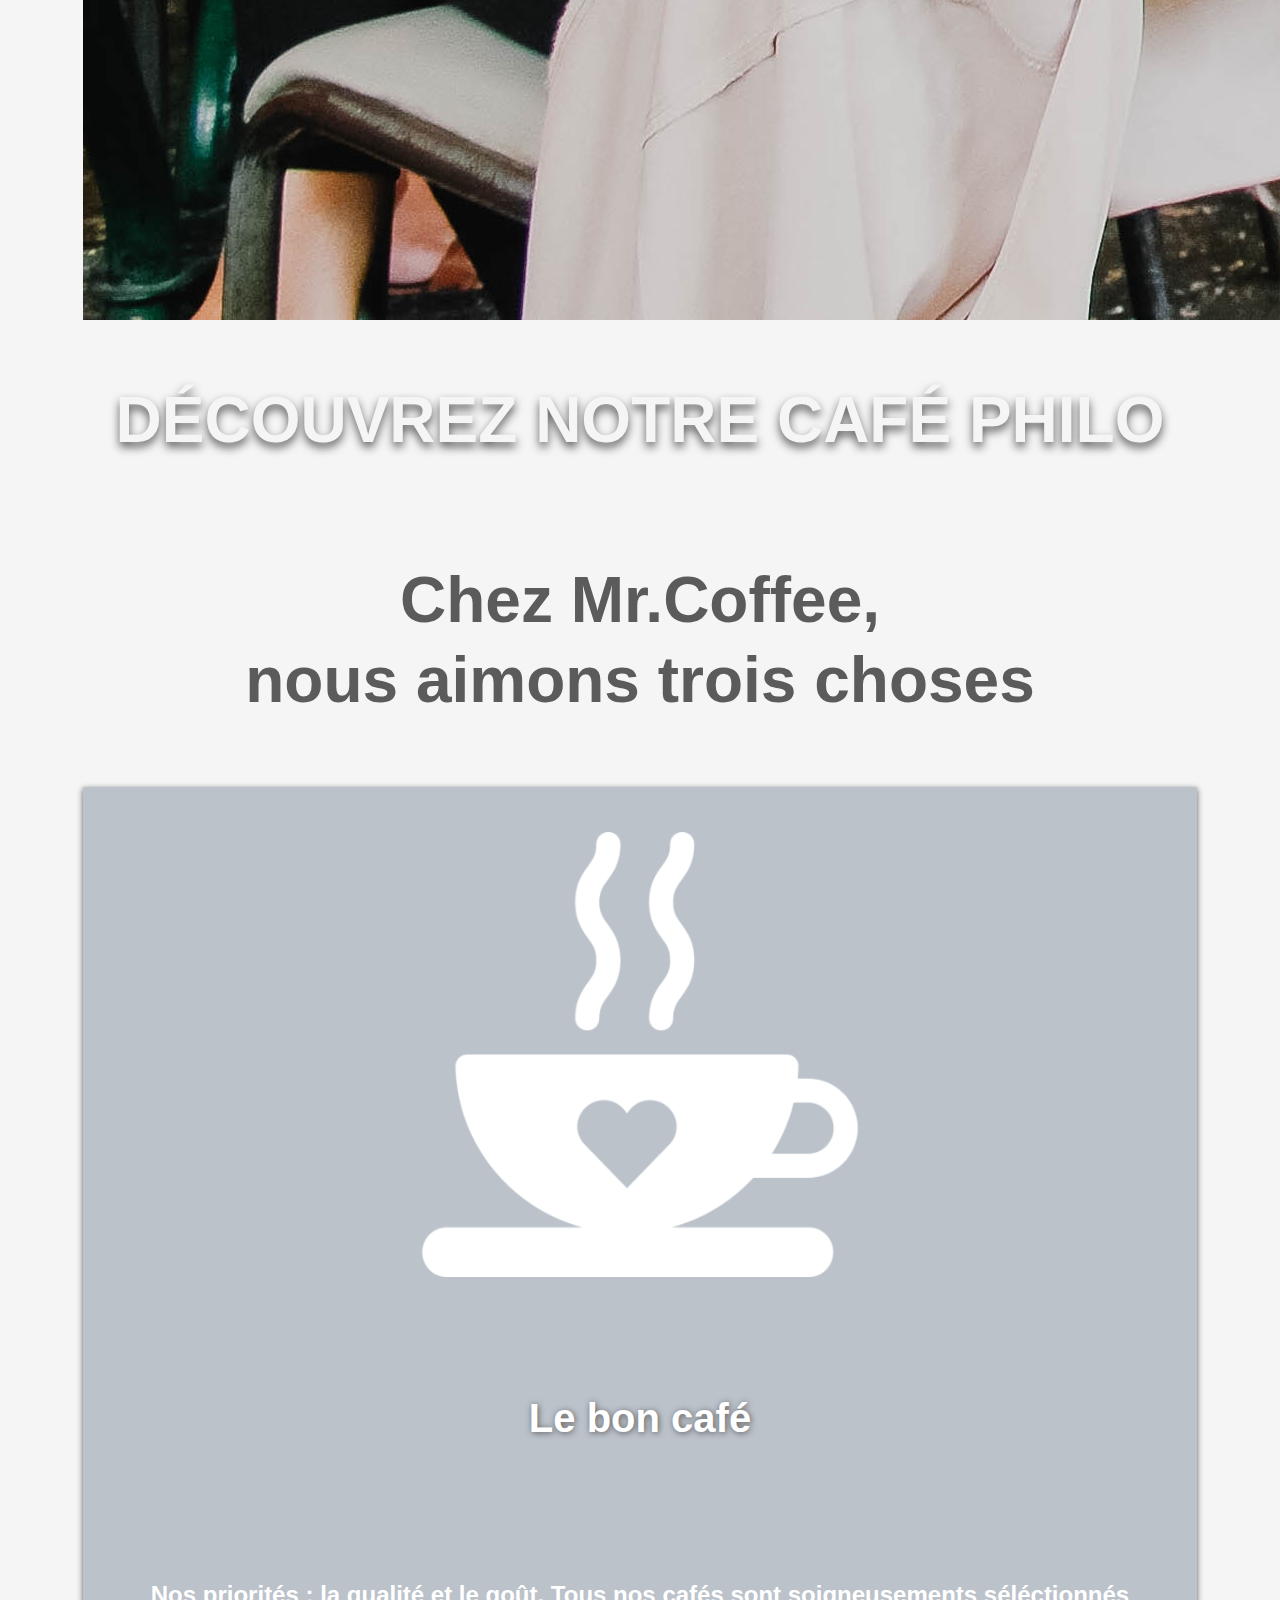
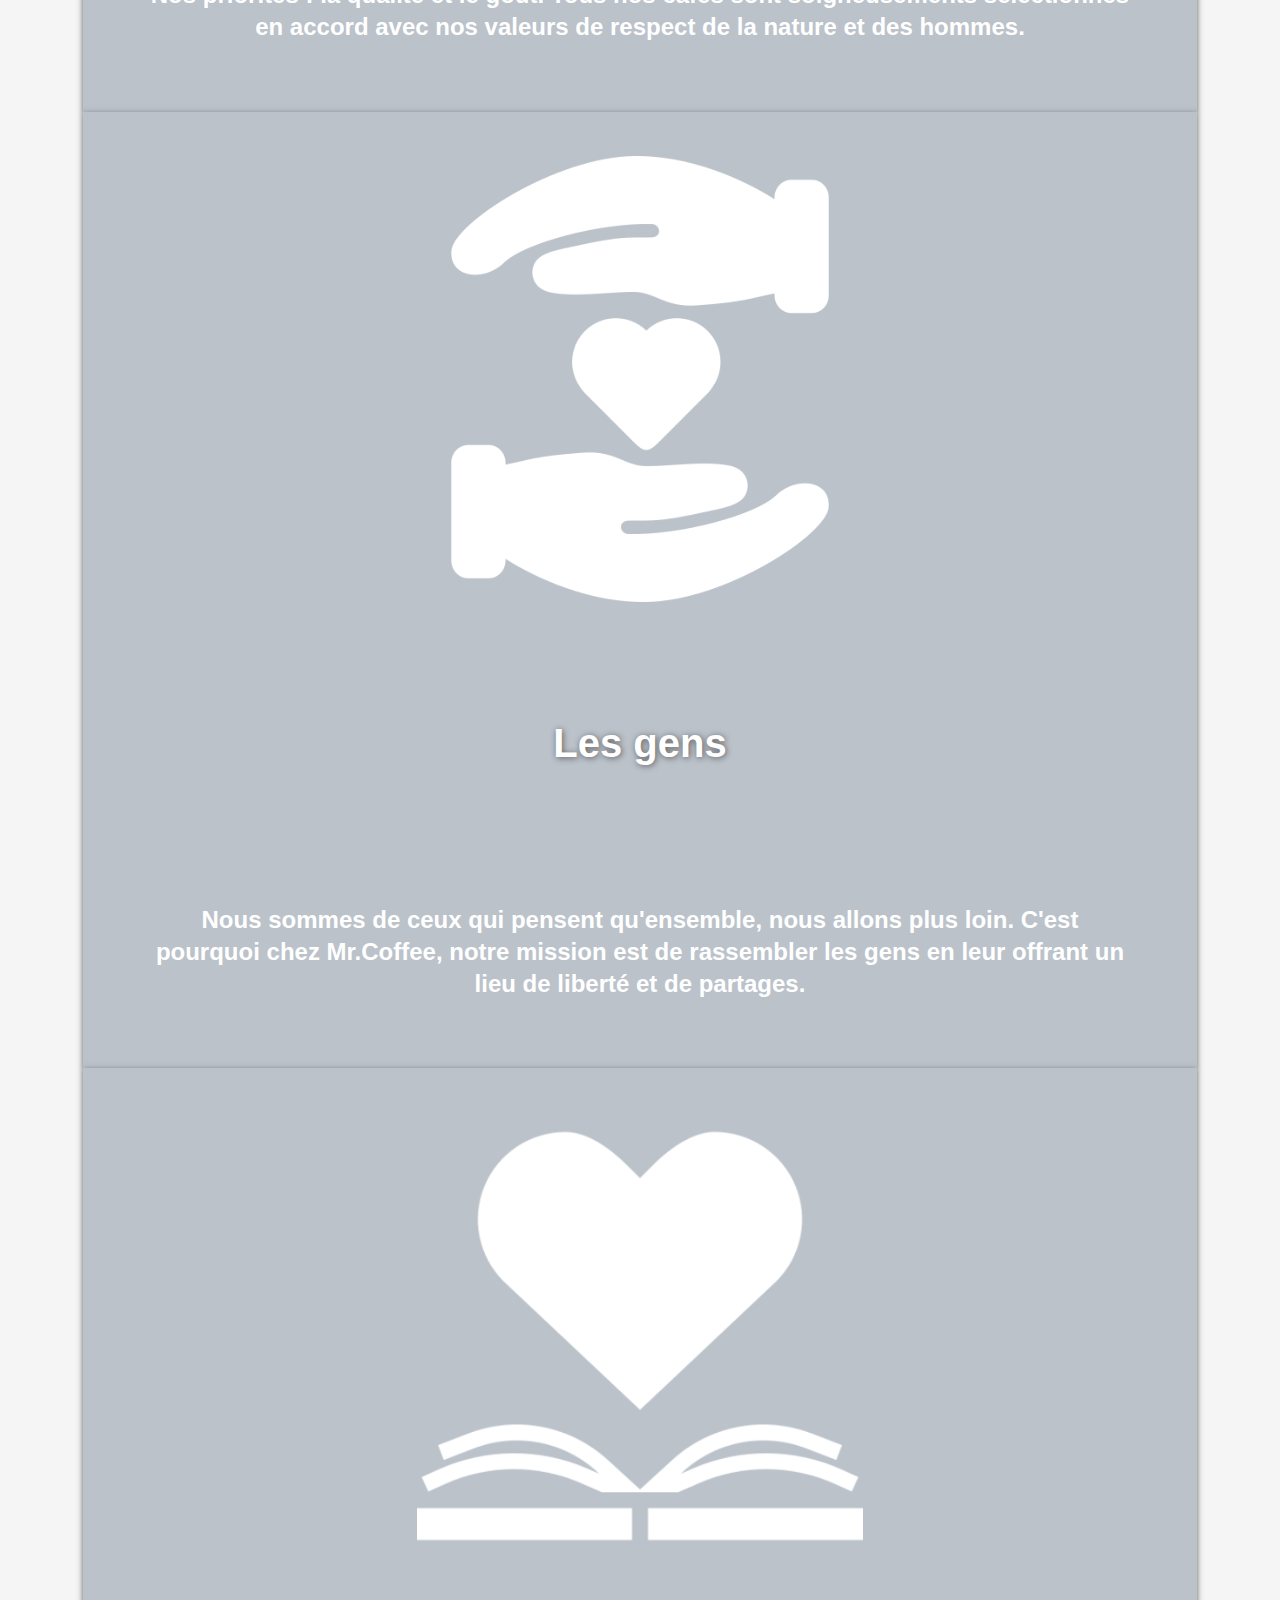
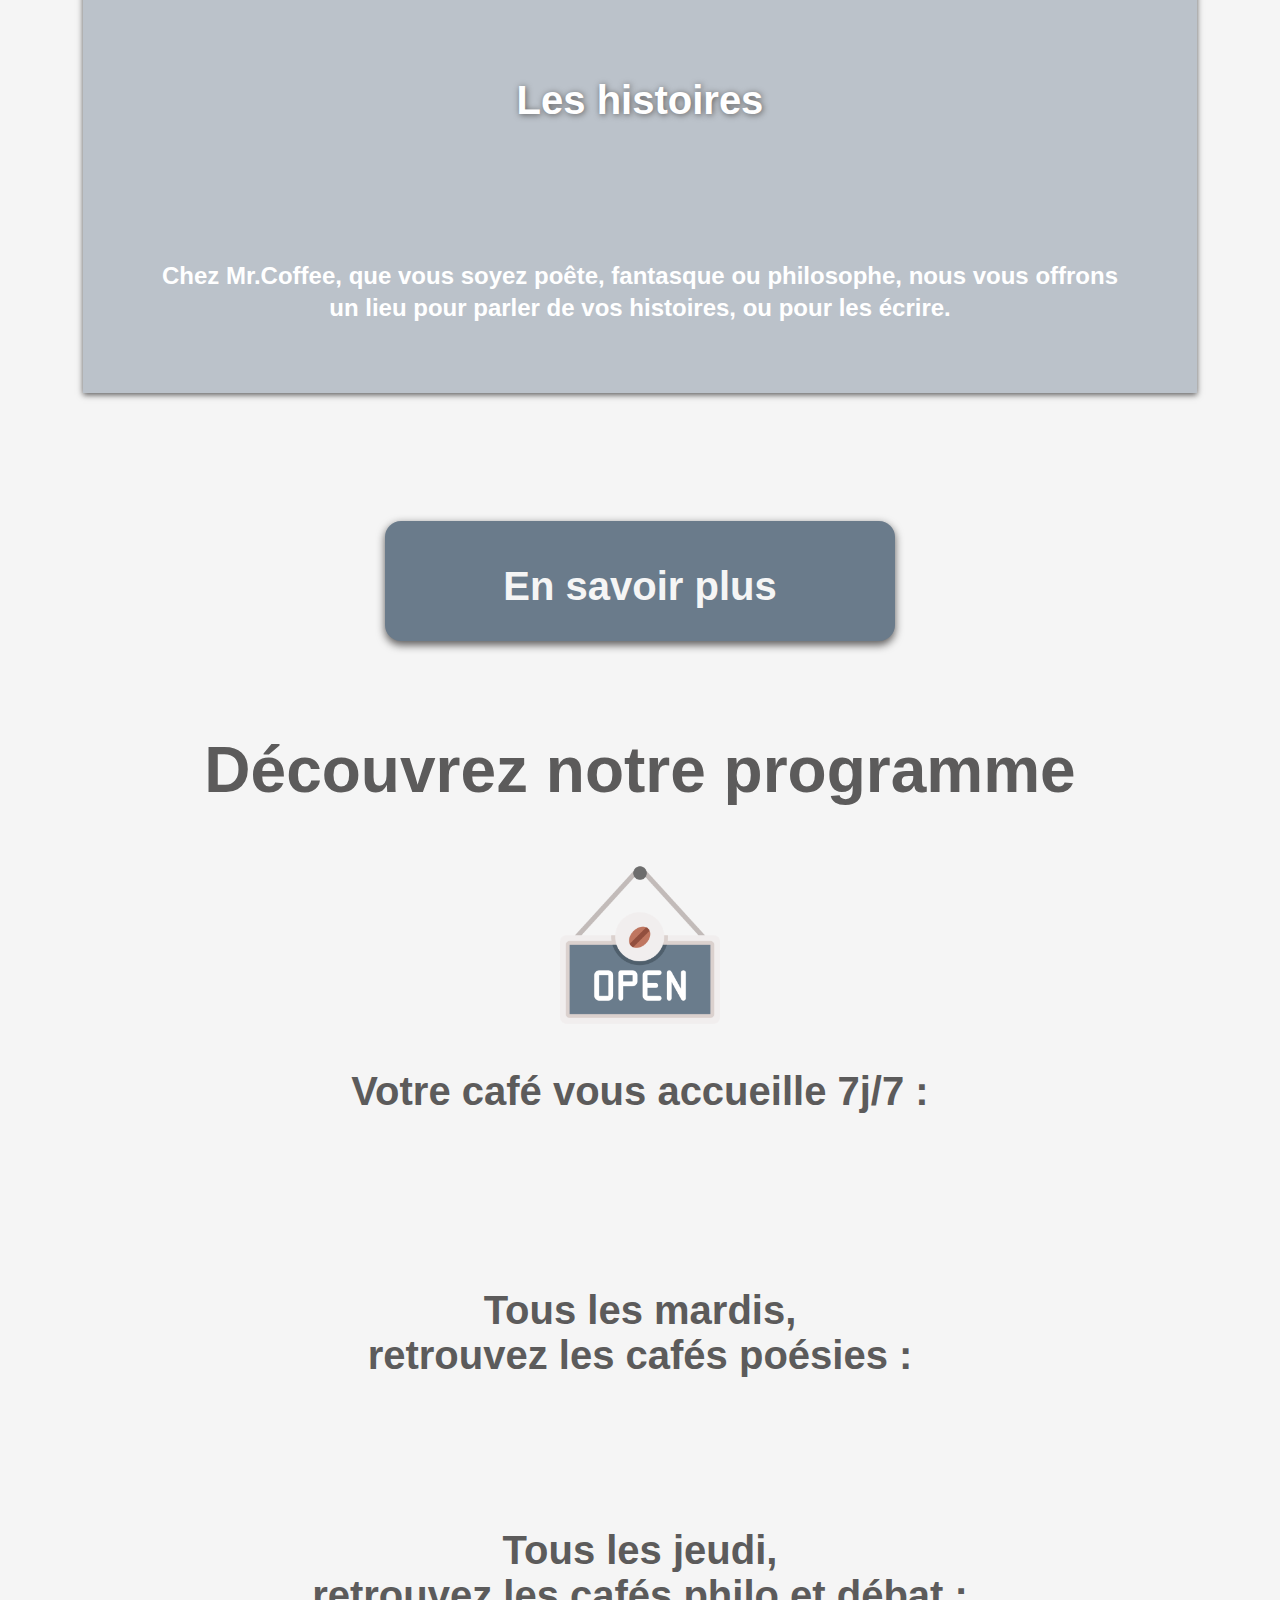
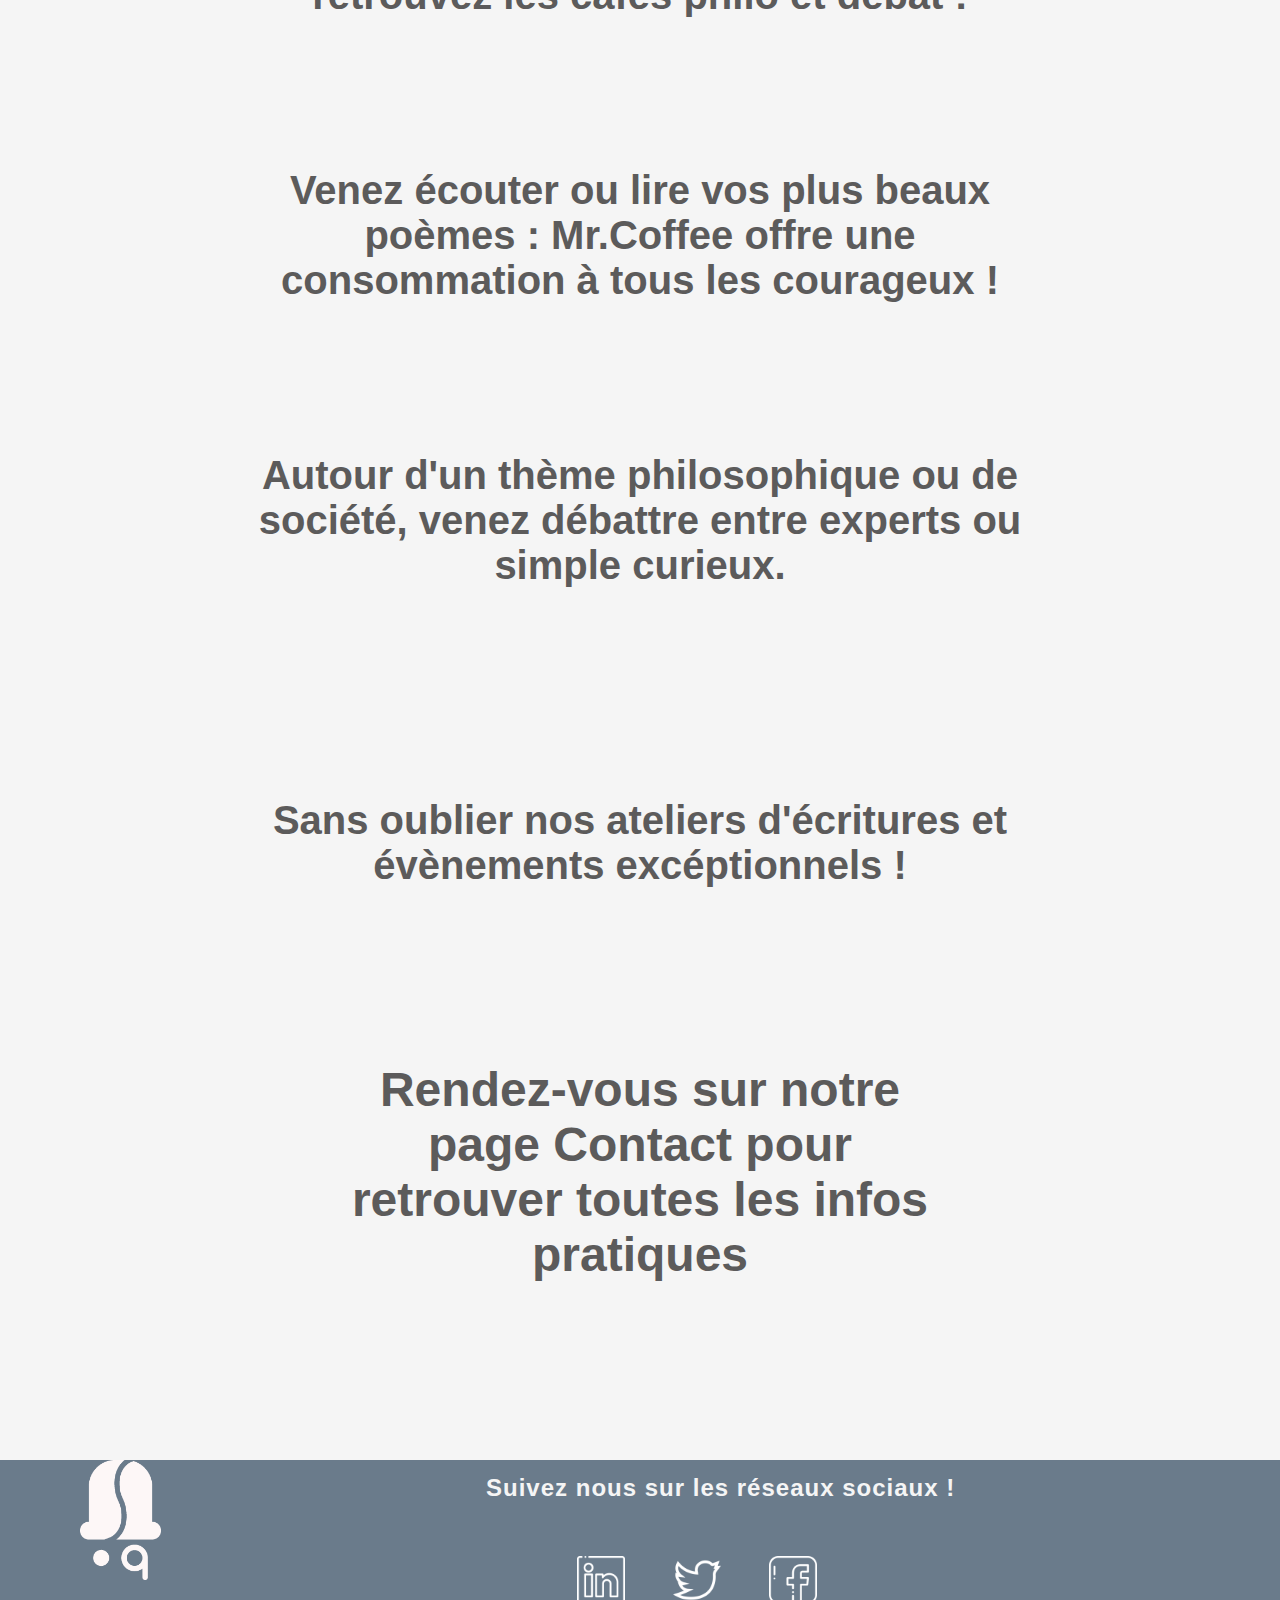
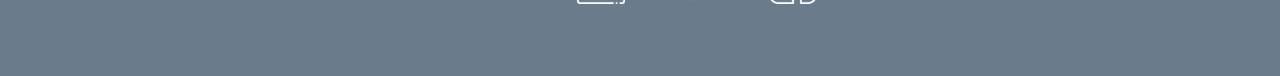
==== commit 94b6fb89: "Finished Populating & Styling Home Page" ====
--- a/index.html
+++ b/index.html
@@ -7,7 +7,7 @@
   <title>Mr Coffee - Accueil</title>
   <meta name="viewport" content="width=device-width,initial-scale=1" />
   <meta name="description" content="" />
-  <meta name="keywords" content="mrcoffee, mr coffee, café, cafeteria, caffee, coffee, kaffe, poèmes, poems, books, livres, bibliothèque, bibliothek, library, paris"/>
+  <meta name="keywords" content="mrcoffee, mr coffee, café, cafeteria, caffeé, coffee, kaffe, poèmes, poems, books, livres, bibliothèque, bibliothek, library, paris"/>
   <link rel="stylesheet" href="application.css"/>
   <link rel="stylesheet" href="https://cdn.jsdelivr.net/npm/bootstrap@5.3.0-alpha1/dist/css/bootstrap.min.css" integrity="sha384-GLhlTQ8iRABdZLl6O3oVMWSktQOp6b7In1Zl3/Jr59b6EGGoI1aFkw7cmDA6j6gD" crossorigin="anonymous">
   <link rel="icon" href="favicon.png" />
@@ -29,18 +29,44 @@
     </nav>
 
     <!-- MAIN BODY SECTION -->
-
     <section class="main-body-section">
 
         <!-- HEADER -->
-        <header class="header container-fluid">
+        <div class="header container-fluid">
             <img class="mrcoffee-logo" src="./assets/logo_mrcoffee.png" alt="Mr Coffee Logo Dark">
-        </header>
+        </div>
 
         <!-- Cafeteria Photo -->
         <div class="card">
             <img src="./assets/mr_coffee_salle.jpg" class="cafe-photo" alt="Mr Coffee Café">
             <h1 class="card-img-overlay bold">DÉCOUVREZ NOTRE CAFÉ PHILO</h1>
+        </div>
+
+        <!-- 3 Modules Section -->
+        <div class="container-fluid">
+
+            <div class="row extra-margin-top extra-margin-bottom">
+                <h2 class="bold">Chez Mr.Coffee,<br> nous aimons trois choses</h2>
+            </div>
+
+            <div class="row d-flex justify-content-between">
+              <div class="col-3 three-thingies">
+                <img class="three-thingies-icons" src="./assets/icon_cafe.png" alt="Icon: Café">
+                <h6 class="bold three-thingies-padding">Le bon café</h6>
+                <p class="bold three-thingies-padding">Nos priorités : la qualité et le goût. Tous nos cafés sont soigneusements séléctionnés en accord avec nos valeurs de respect de la nature et des hommes.</p>
+              </div>
+              <div class="col-3 three-thingies">
+                <img class="three-thingies-icons" src="./assets/icon_gens.png" alt="Icon: Gens">
+                <h6 class="bold three-thingies-padding">Les gens</h6>
+                <p class="bold three-thingies-padding">Nous sommes de ceux qui pensent qu'ensemble, nous allons plus loin. C'est pourquoi chez Mr.Coffee, notre mission est de rassembler les gens en leur offrant un lieu de liberté et de partages.</p>
+              </div> 
+              <div class="col-3 three-thingies">
+                <img class="three-thingies-icons" src="./assets/icon_histoires.png" alt="Icon: Histoires">
+                <h6 class="bold three-thingies-padding">Les histoires</h6>
+                <p class="bold three-thingies-padding">Chez Mr.Coffee, que vous soyez poête, fantasque ou philosophe, nous vous offrons un lieu pour parler de vos histoires, ou pour les écrire.</p>
+              </div>
+            </div>
+
         </div>
 
         <!-- Button -->
@@ -51,7 +77,6 @@
         </div>
 
         <!-- Cafeteria Offer -->
-
         <div class="container-fluid extra-padding">
 
             <div class="row">
@@ -82,7 +107,7 @@
                 <div class="col extra-padding extra-margin-h">
                     <h3 class="bold">Venez écouter ou lire vos plus beaux poèmes : Mr.Coffee offre une consommation à tous les courageux !</h3>
                 </div>
-                <div class="col extra-padding extra-margin-h extra-margin-v">
+                <div class="col extra-padding extra-margin-h extra-margin-bottom">
                     <h3 class="bold">Autour d'un thème philosophique ou de société, venez débattre entre experts ou simple curieux.</h3>
                 </div>
             </div>
@@ -101,8 +126,7 @@
 
     </section>
 
-    <!-- 3 Modules Section -->
-
+    <!-- FOOTER -->
     <footer class="container-fluid">
         <div class="row footer bg-gray-blue align-items-center">
             <div class="col-2">
--- a/application.css
+++ b/application.css
@@ -20,59 +20,7 @@
     background-color: #6a7b8b;
 }
 
-.main-body-section {
-    margin-right: 6.5%;
-    margin-left: 6.5%;
-}
-
-.main-body-section h1, .main-body-section h2 {
-    margin-top: 5%;
-    margin-bottom: 2%;
-}
-
-.main-body-section h1 {
-    color: #f5f5f5;
-    font-size: 4rem;
-    letter-spacing: 2px;
-    text-shadow: 0px 5px 10px #5c5b5b;
-}
-
-.main-body-section h2 {
-    color: #5c5b5b;
-    font-size: 4rem;
-}
-
-.main-body-section h3 {
-    font-size: 2.5rem;
-    color: #5c5b5b;
-}
-
-.main-body-section h4 {
-    color: #5c5b5b;
-    font-size: 3rem;
-}
-
-.extra-padding {
-    padding-top: 3.5%;
-    padding-bottom: 3.5%;
-    padding-left: 5%;
-    padding-right: 5%;
-}
-
-.extra-margin-h {
-    margin-right: 6%;
-    margin-left: 6%;
-}
-
-.extra-margin-h-more {
-    margin-right: 15%;
-    margin-left: 15%;
-}
-
-.extra-margin-v {
-    margin-bottom: 4%;
-}
-  
+
 
 /* NAVIGATION BAR */
 
@@ -109,7 +57,78 @@
 }
 
 
-/* HEADER LOGO */
+
+/* MAIN BODY SECTION */
+
+.main-body-section {
+    margin-right: 6.5%;
+    margin-left: 6.5%;
+}
+
+.extra-padding {
+    padding-top: 3.5%;
+    padding-bottom: 3.5%;
+    padding-left: 5%;
+    padding-right: 5%;
+}
+
+.extra-margin-h {
+    margin-right: 6%;
+    margin-left: 6%;
+}
+
+.extra-margin-h-more {
+    margin-right: 15%;
+    margin-left: 15%;
+}
+
+.extra-margin-bottom {
+    margin-bottom: 6%;
+}
+
+.extra-margin-top {
+    padding-top: 2%;
+}
+
+.main-body-section h1, .main-body-section h2 {
+    margin-top: 5%;
+    margin-bottom: 2%;
+    line-height: 5rem;
+}
+
+.main-body-section h1 {
+    color: #f5f5f5;
+    font-size: 4rem;
+    text-shadow: 0px 5px 10px #5c5b5b;
+}
+
+.main-body-section h2 {
+    color: #5c5b5b;
+    font-size: 4rem;
+}
+
+.main-body-section h3 {
+    font-size: 2.5rem;
+    color: #5c5b5b;
+}
+
+.main-body-section h4 {
+    color: #5c5b5b;
+    font-size: 3rem;
+}
+
+.main-body-section p {
+    color: white;
+    line-height: 2rem;
+    font-size: 1.5rem;
+}
+
+
+
+/* MAIN BODY SECTION ITEMS */
+
+
+/* MR COFFEE LOGO */
 
 .header {
     margin-top: 0%;
@@ -118,6 +137,33 @@
 
 .mrcoffee-logo {
     width: 17%;
+}
+
+/* 3 THINGIES */
+
+.three-thingies {
+    background-color: #bbc2ca;
+    color: white;
+    padding-top: 4%;
+    padding-bottom: 2%;
+    box-shadow: 0px 2px 6px #5c5b5b;
+}
+
+.three-thingies-padding {
+    padding-top: 2%;
+    padding-bottom: 2%;
+    padding-left: 6%;
+    padding-right: 6%;
+}
+
+.three-thingies-icons {
+    width: 40%;
+}
+
+.three-thingies h6 {
+    color: white;
+    font-size: 2.5rem;
+    text-shadow: 1px 1px 6px #5c5b5b;
 }
 
 /* BUTTON */
@@ -150,6 +196,7 @@
 }
 
 
+
 /* FOOTER */
 
 .footer {
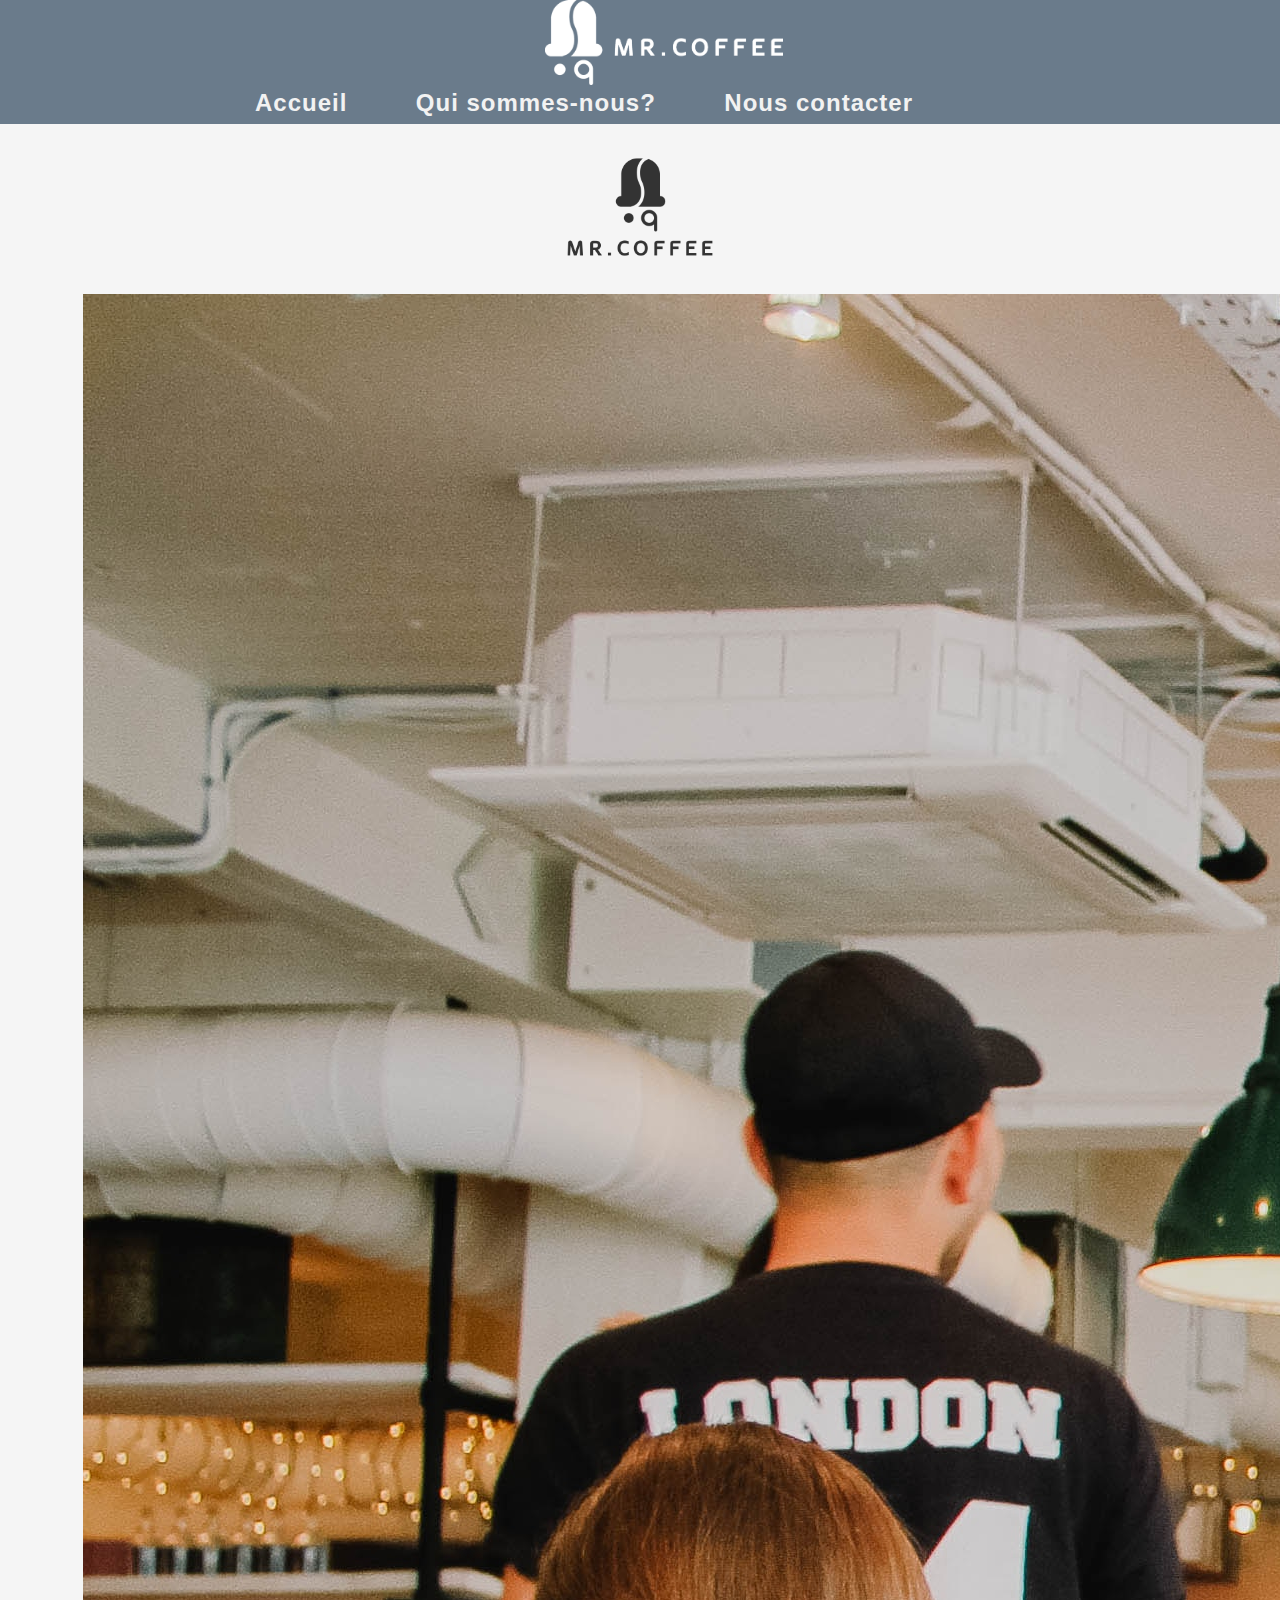
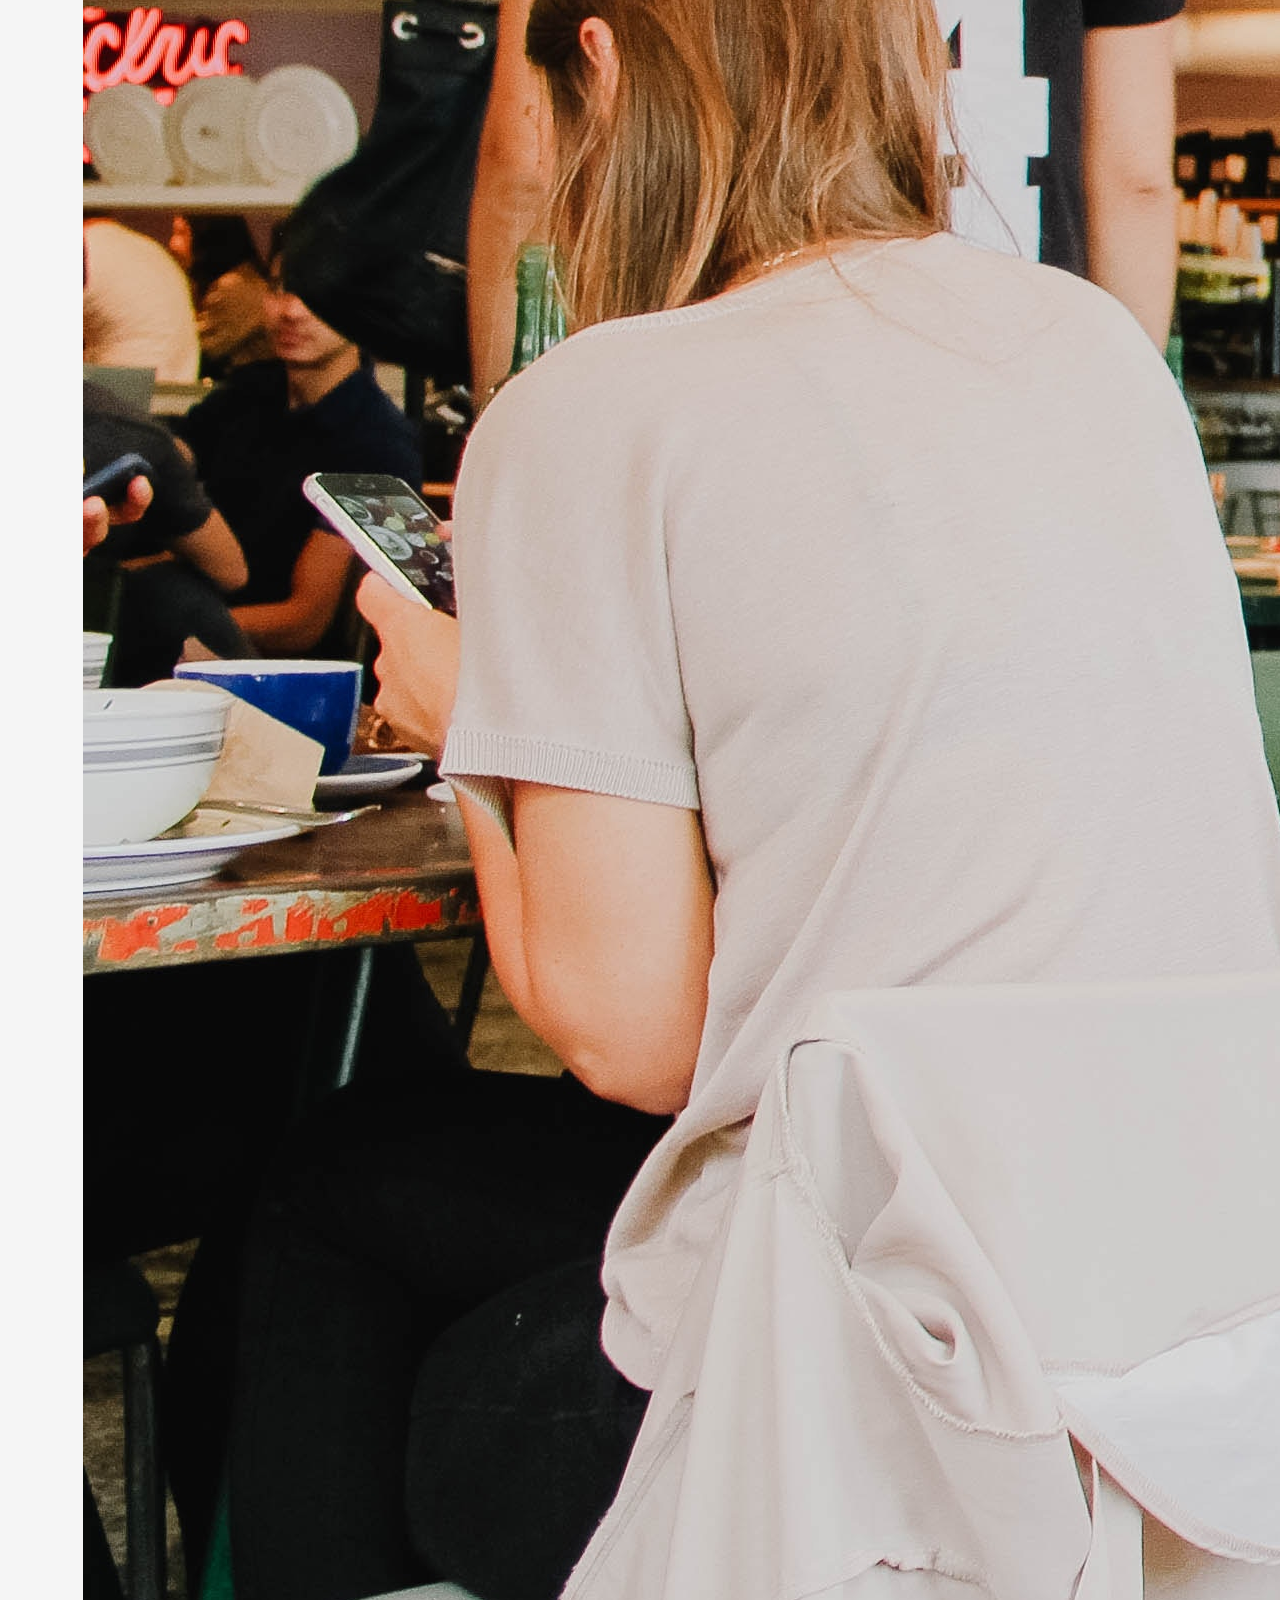
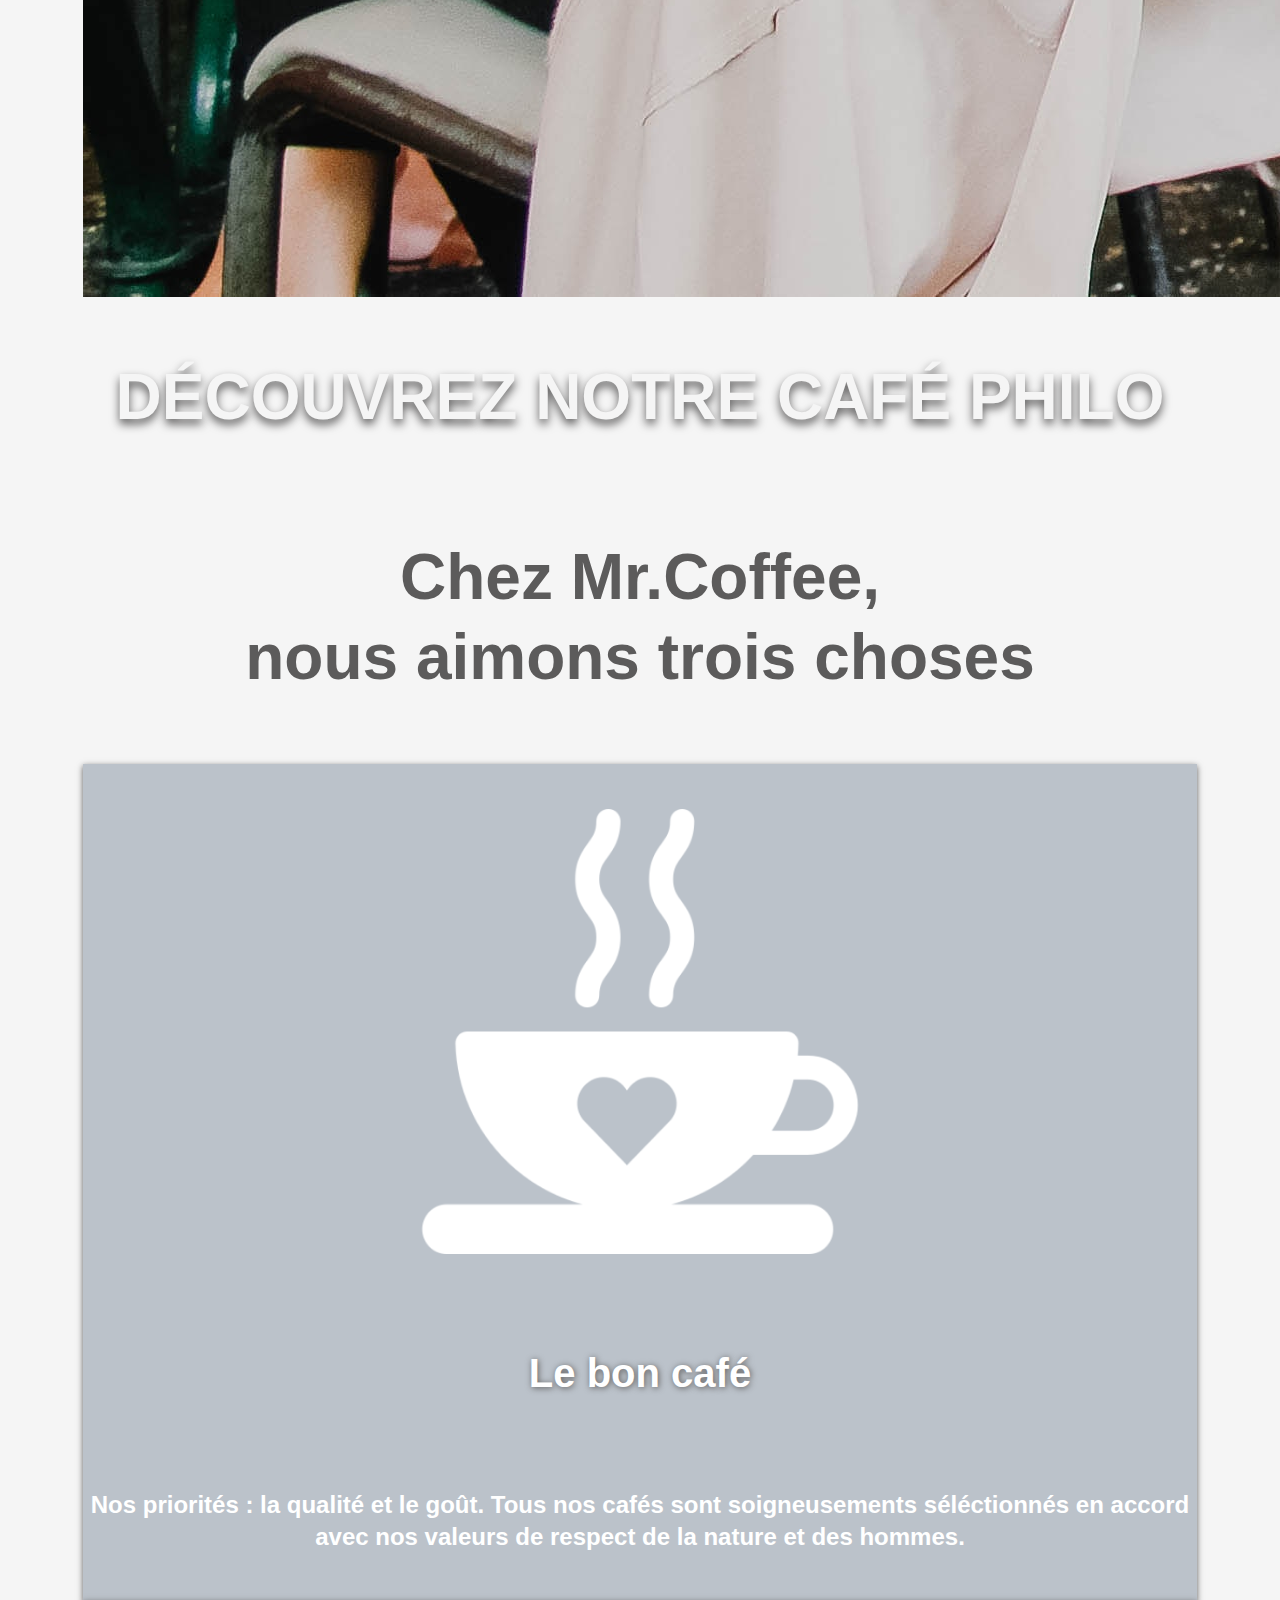
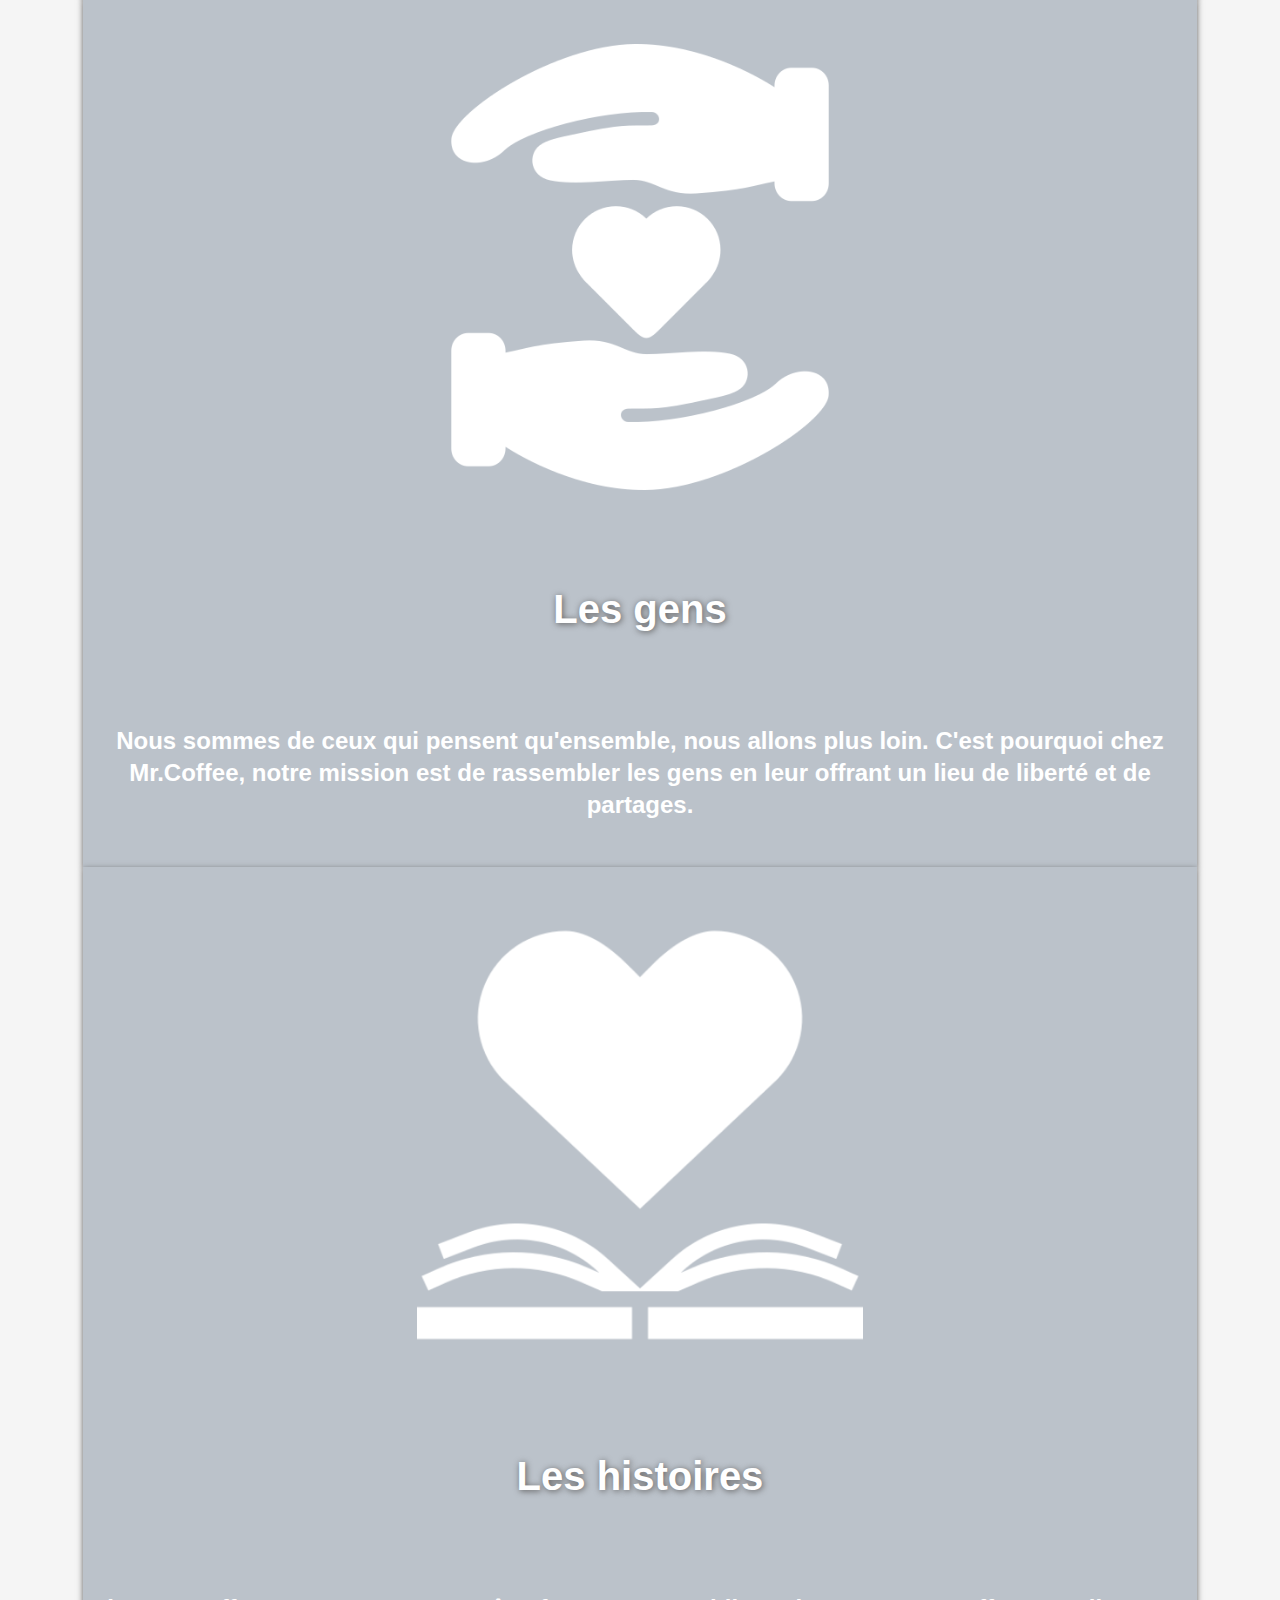
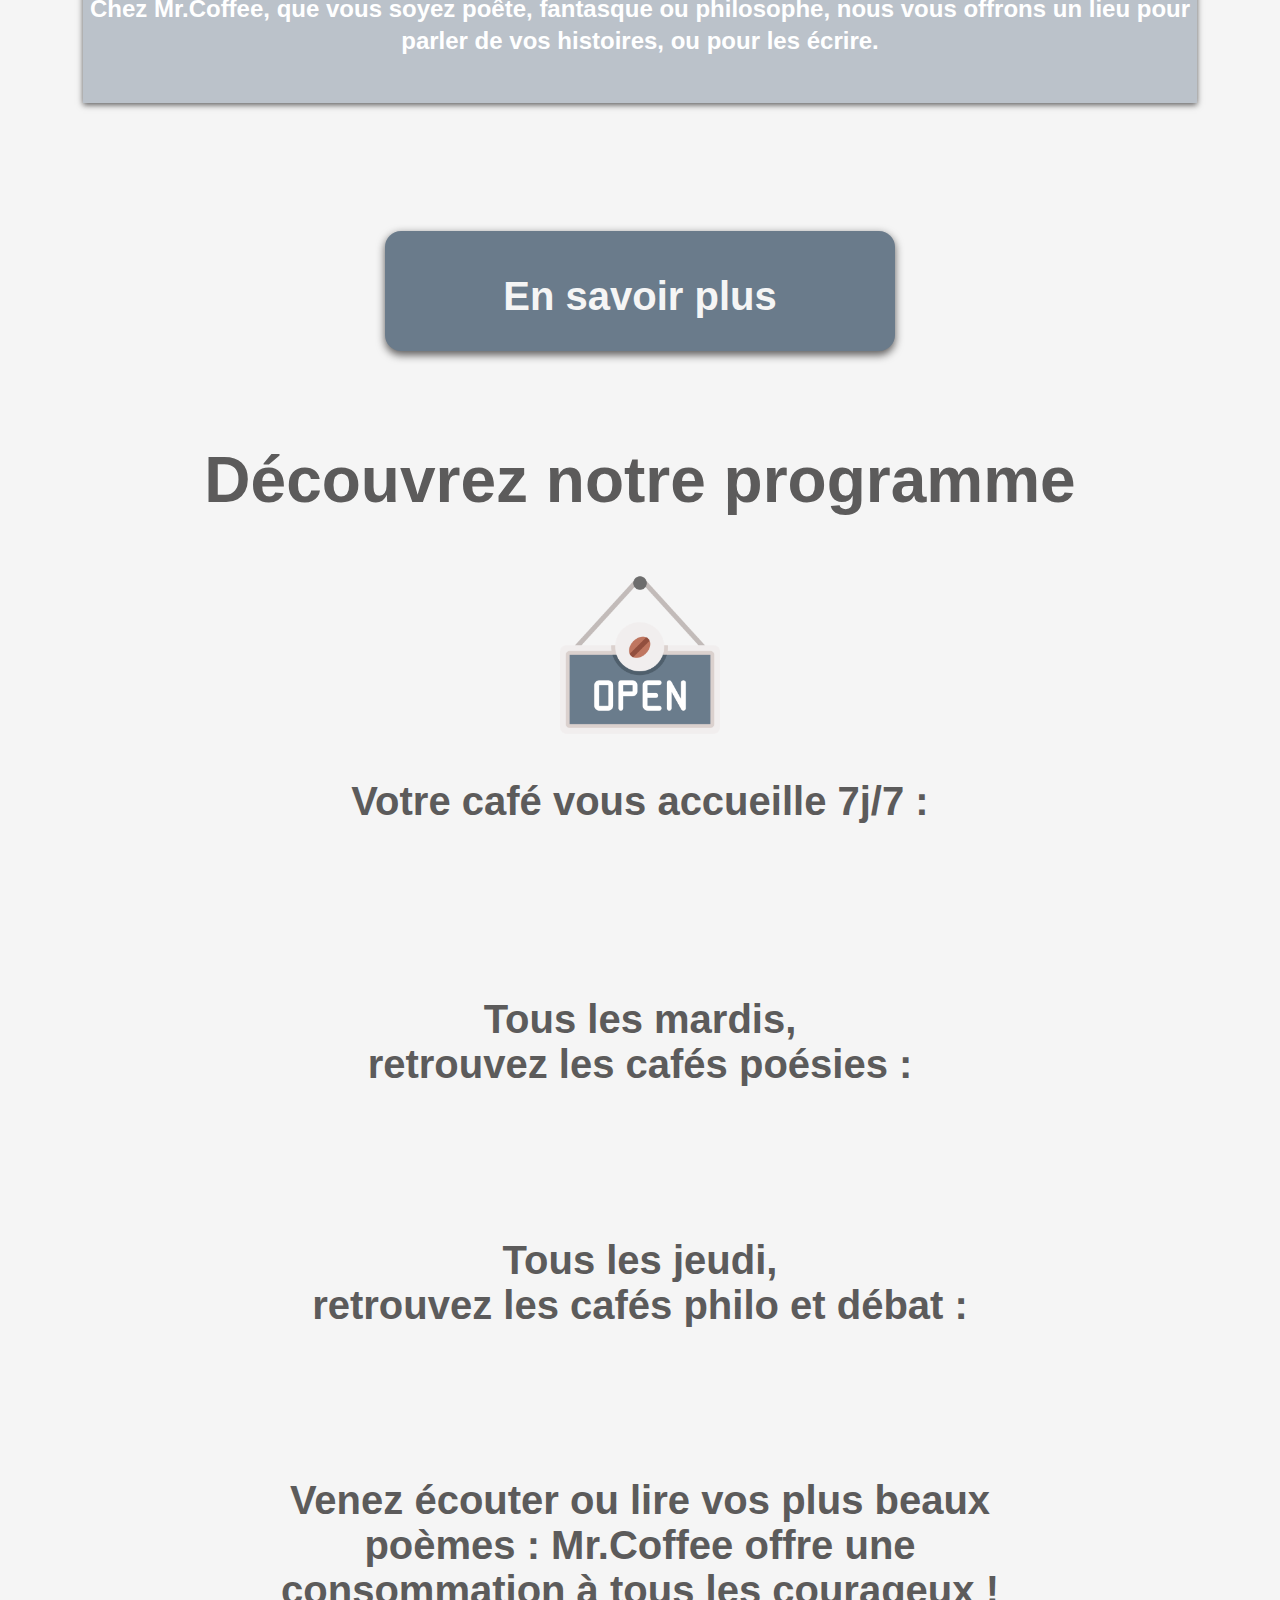
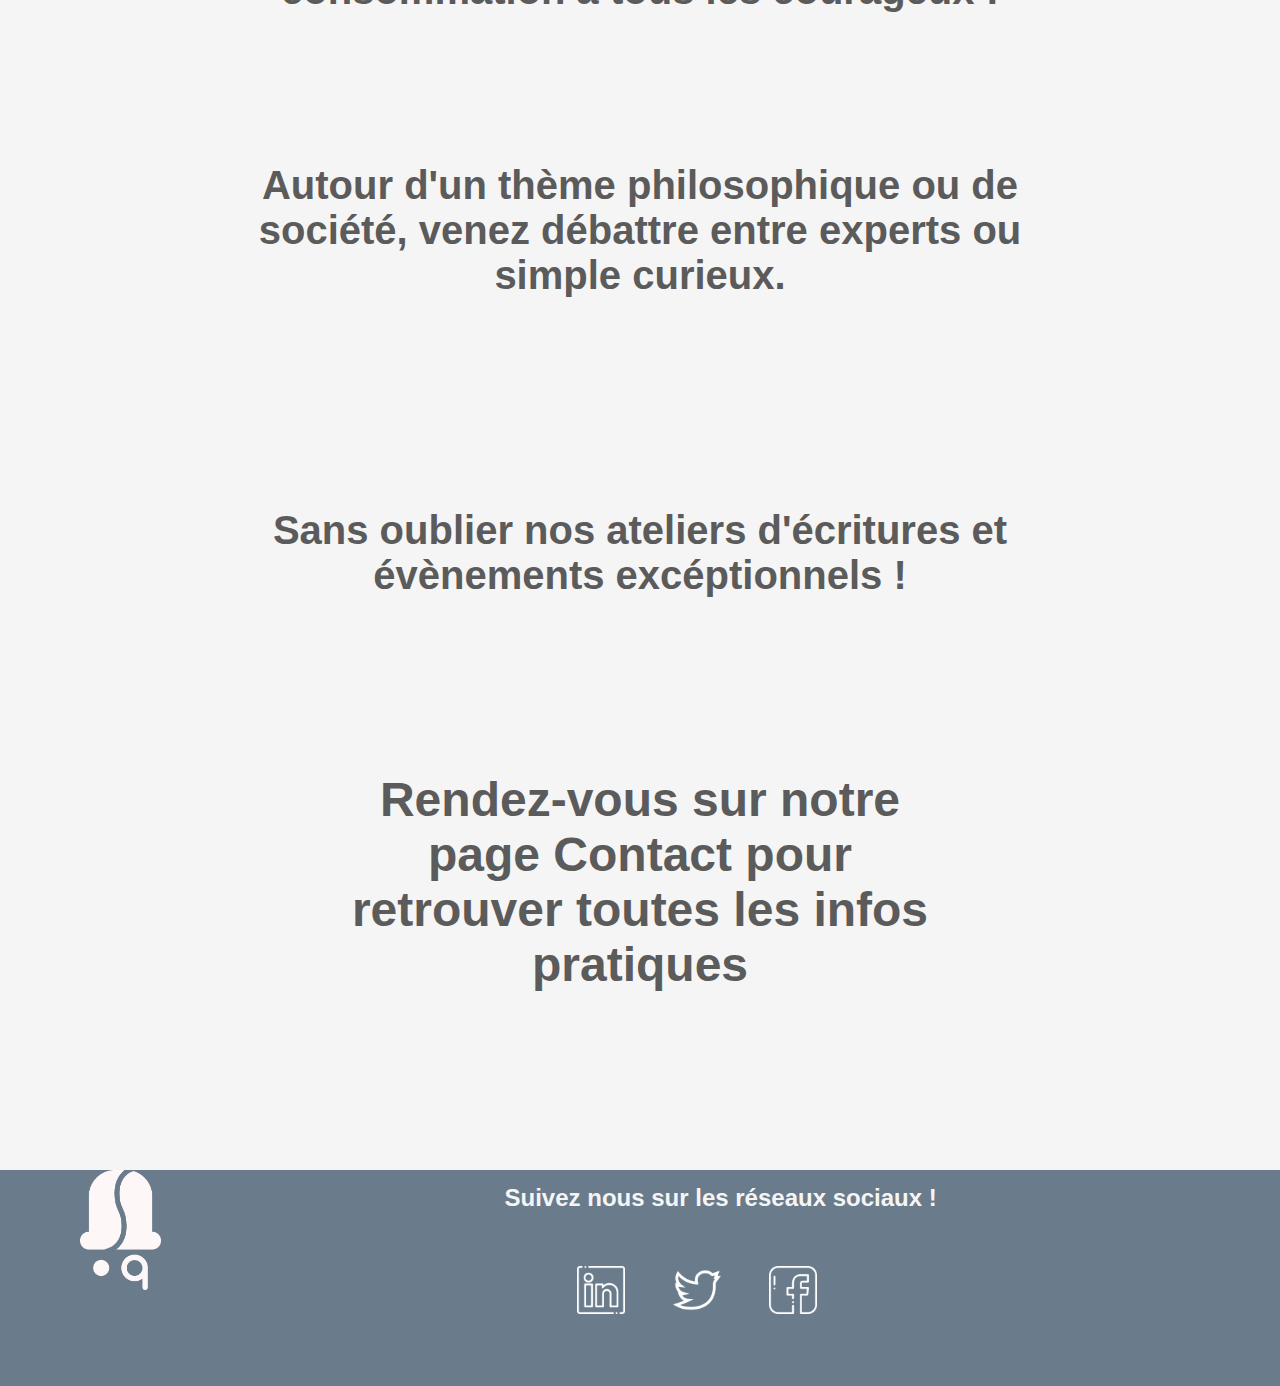
==== commit ed3f55bf: "Pulled HEADER Separate from Main Sect" ====
--- a/index.html
+++ b/index.html
@@ -28,18 +28,18 @@
         </div>
     </nav>
 
+    <!-- HEADER -->
+    <div class="header container-fluid">
+        <img class="mrcoffee-logo" src="./assets/logo_mrcoffee.png" alt="Mr Coffee Logo Dark">
+    </div>
+
     <!-- MAIN BODY SECTION -->
     <section class="main-body-section">
-
-        <!-- HEADER -->
-        <div class="header container-fluid">
-            <img class="mrcoffee-logo" src="./assets/logo_mrcoffee.png" alt="Mr Coffee Logo Dark">
-        </div>
 
         <!-- Cafeteria Photo -->
         <div class="card">
             <img src="./assets/mr_coffee_salle.jpg" class="cafe-photo" alt="Mr Coffee Café">
-            <h1 class="card-img-overlay bold">DÉCOUVREZ NOTRE CAFÉ PHILO</h1>
+            <h1 class="card-heading card-img-overlay bold">DÉCOUVREZ NOTRE CAFÉ PHILO</h1>
         </div>
 
         <!-- 3 Modules Section -->
--- a/application.css
+++ b/application.css
@@ -58,6 +58,19 @@
 
 
 
+/* HEADER - MR COFFEE LOGO */
+
+.header {
+    margin-top: 0%;
+    margin-bottom: 0%;
+}
+
+.mrcoffee-logo {
+    width: 13%;
+}
+
+
+
 /* MAIN BODY SECTION */
 
 .main-body-section {
@@ -90,21 +103,12 @@
     padding-top: 2%;
 }
 
-.main-body-section h1, .main-body-section h2 {
+.main-body-section h2 {
     margin-top: 5%;
     margin-bottom: 2%;
+    font-size: 4rem;
     line-height: 5rem;
-}
-
-.main-body-section h1 {
-    color: #f5f5f5;
-    font-size: 4rem;
-    text-shadow: 0px 5px 10px #5c5b5b;
-}
-
-.main-body-section h2 {
-    color: #5c5b5b;
-    font-size: 4rem;
+    color: #5c5b5b;
 }
 
 .main-body-section h3 {
@@ -115,6 +119,12 @@
 .main-body-section h4 {
     color: #5c5b5b;
     font-size: 3rem;
+}
+
+.main-body-section h6 {
+    color: white;
+    font-size: 2.5rem;
+    text-shadow: 1px 1px 6px #5c5b5b;
 }
 
 .main-body-section p {
@@ -128,16 +138,17 @@
 /* MAIN BODY SECTION ITEMS */
 
 
-/* MR COFFEE LOGO */
-
-.header {
-    margin-top: 0%;
-    margin-bottom: 0%;
-}
-
-.mrcoffee-logo {
-    width: 17%;
-}
+/* CAFETERIA PHOTO */
+
+.card-heading {
+    margin-top: 5%;
+    margin-bottom: 2%;
+    line-height: 5rem;
+    color: #f5f5f5;
+    font-size: 4rem;
+    text-shadow: 0px 5px 10px #5c5b5b;
+}
+
 
 /* 3 THINGIES */
 
@@ -150,21 +161,14 @@
 }
 
 .three-thingies-padding {
-    padding-top: 2%;
-    padding-bottom: 2%;
-    padding-left: 6%;
-    padding-right: 6%;
+    /* top right bottom left */
+    padding: 2%, 6%, 2%, 6%;
 }
 
 .three-thingies-icons {
     width: 40%;
 }
 
-.three-thingies h6 {
-    color: white;
-    font-size: 2.5rem;
-    text-shadow: 1px 1px 6px #5c5b5b;
-}
 
 /* BUTTON */
 
@@ -201,14 +205,6 @@
 
 .footer {
     height: 13.5rem;
-    color: #f5f5f5;
-    letter-spacing: 1px;
-}
-
-.footer h5 {
-    color: #f5f5f5;
-    line-height: 3.5rem;
-    font-size: 1.5rem;
 }
   
 .footer-icon {
@@ -217,6 +213,12 @@
     padding-left: 5rem;
 }
 
+.footer h5 {
+    color: #f5f5f5;
+    line-height: 3.5rem;
+    font-size: 1.5rem;
+}
+
 .footer-links {
     display: flex;
     flex-flow: row;
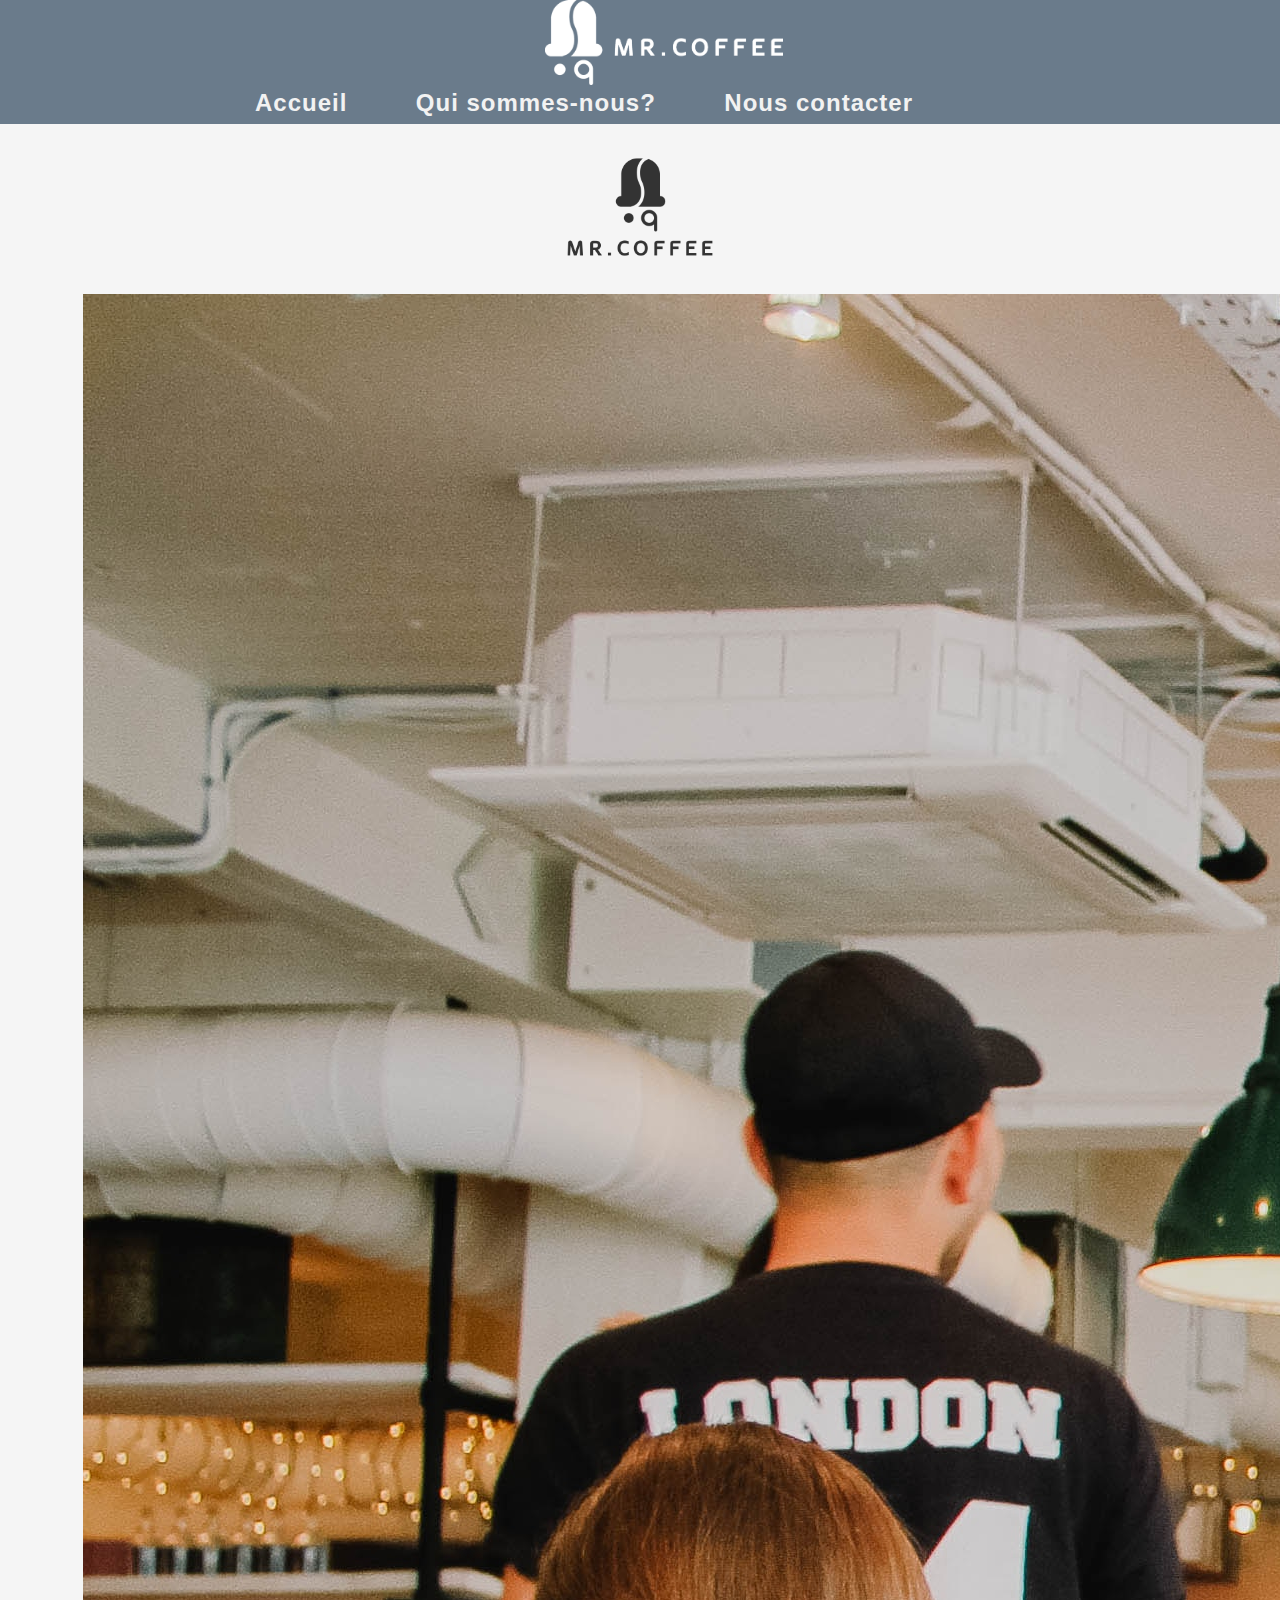
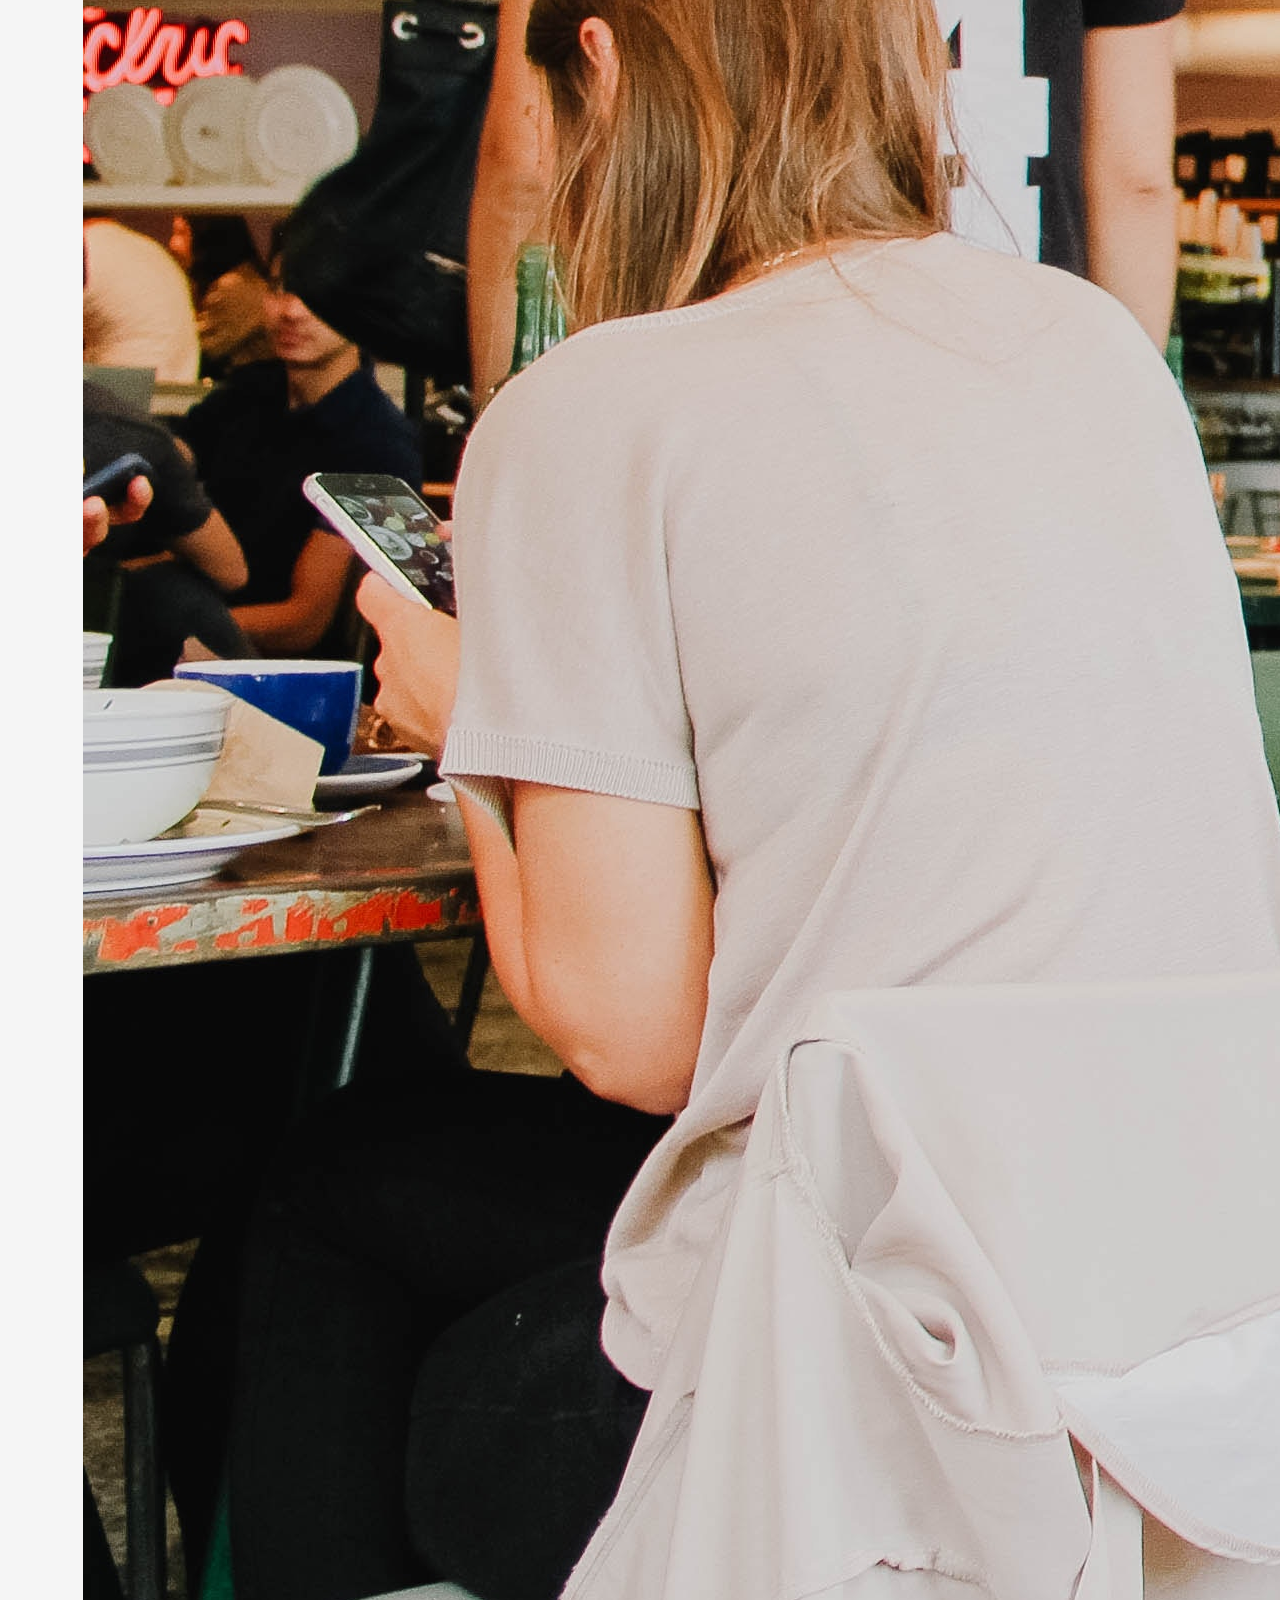
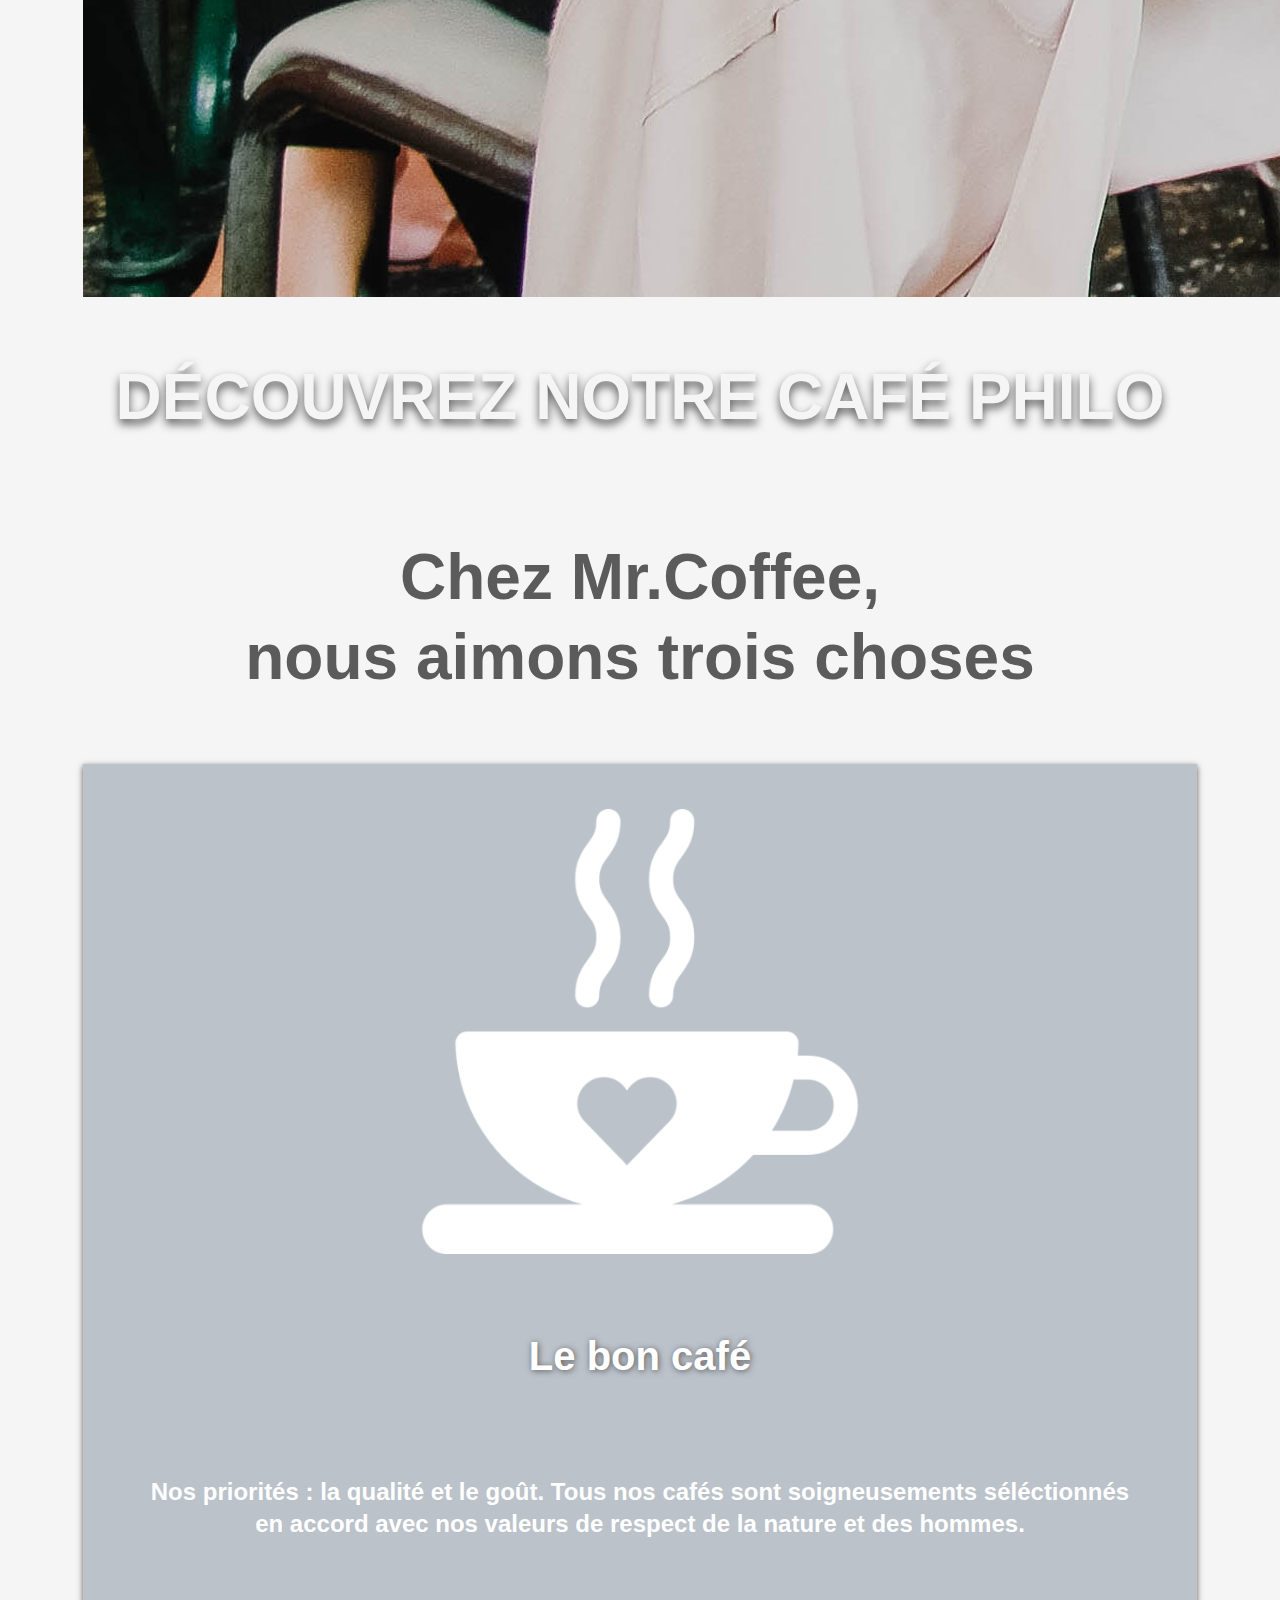
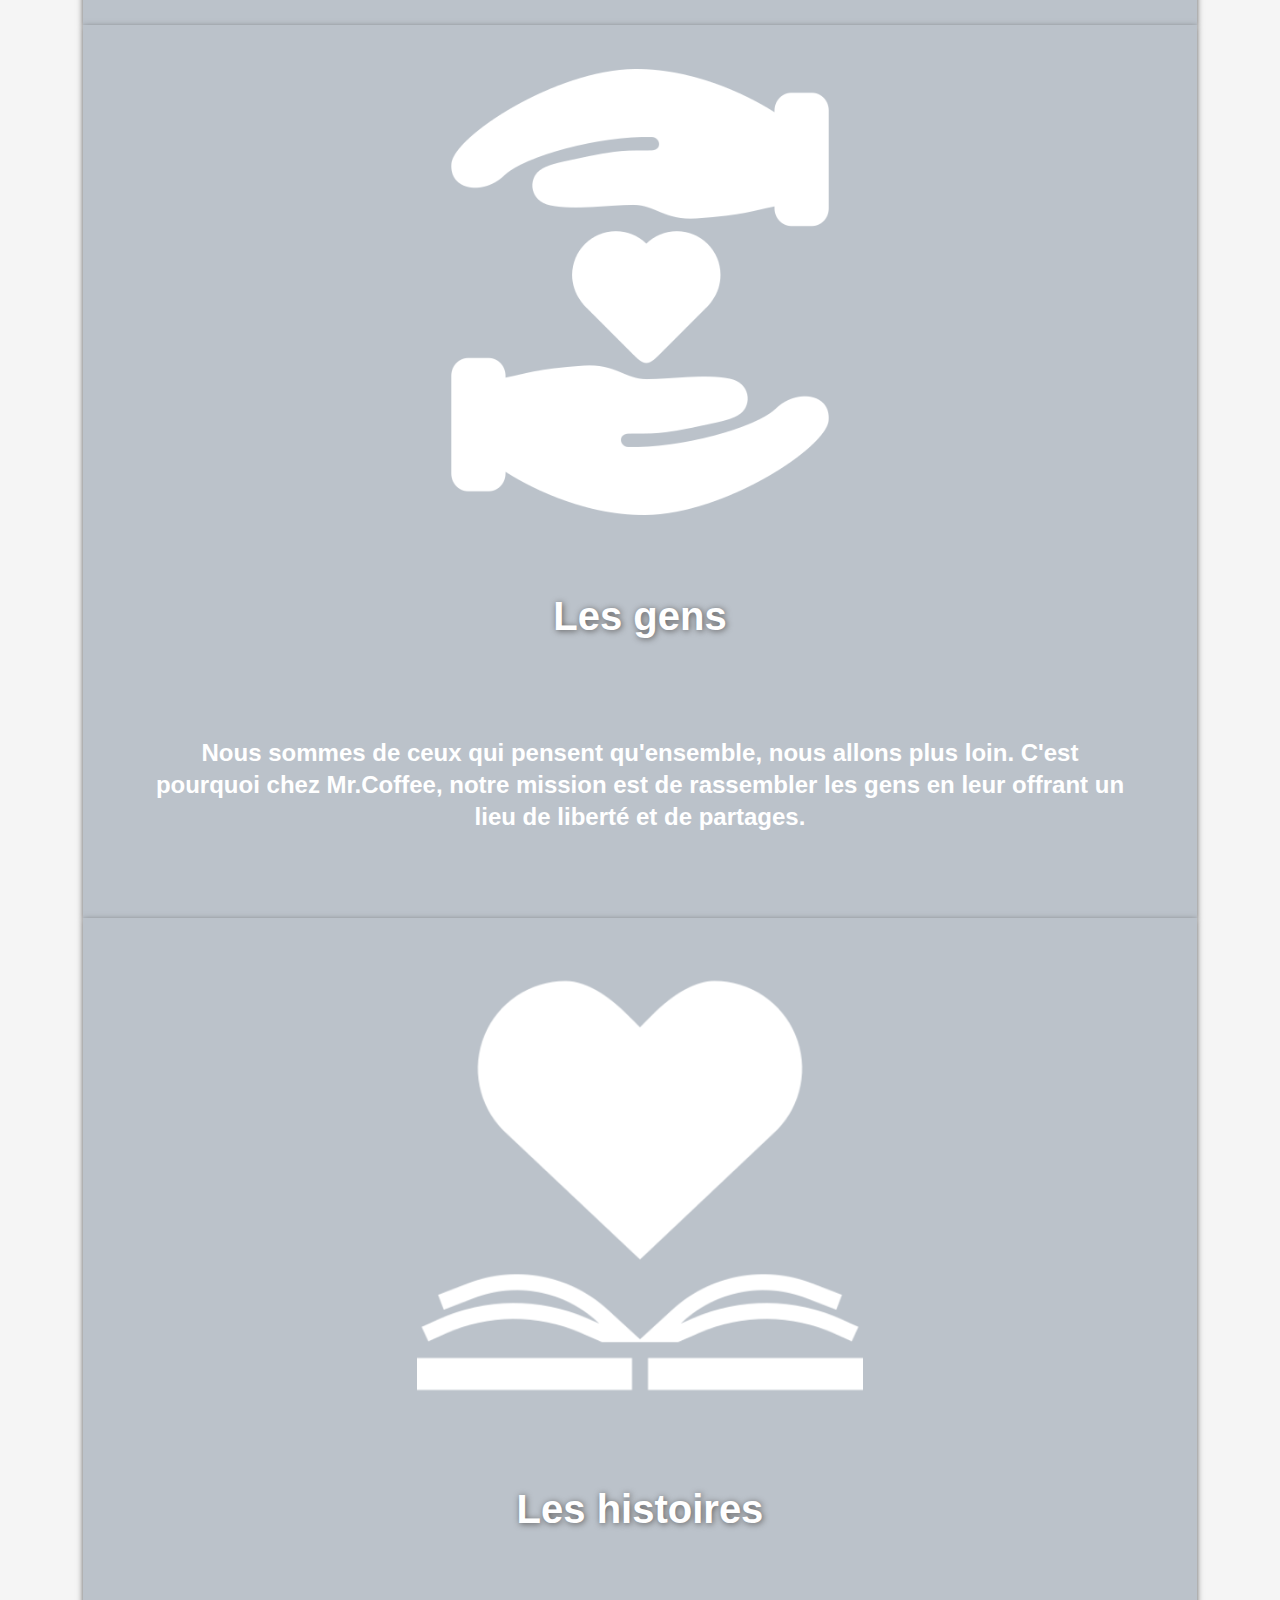
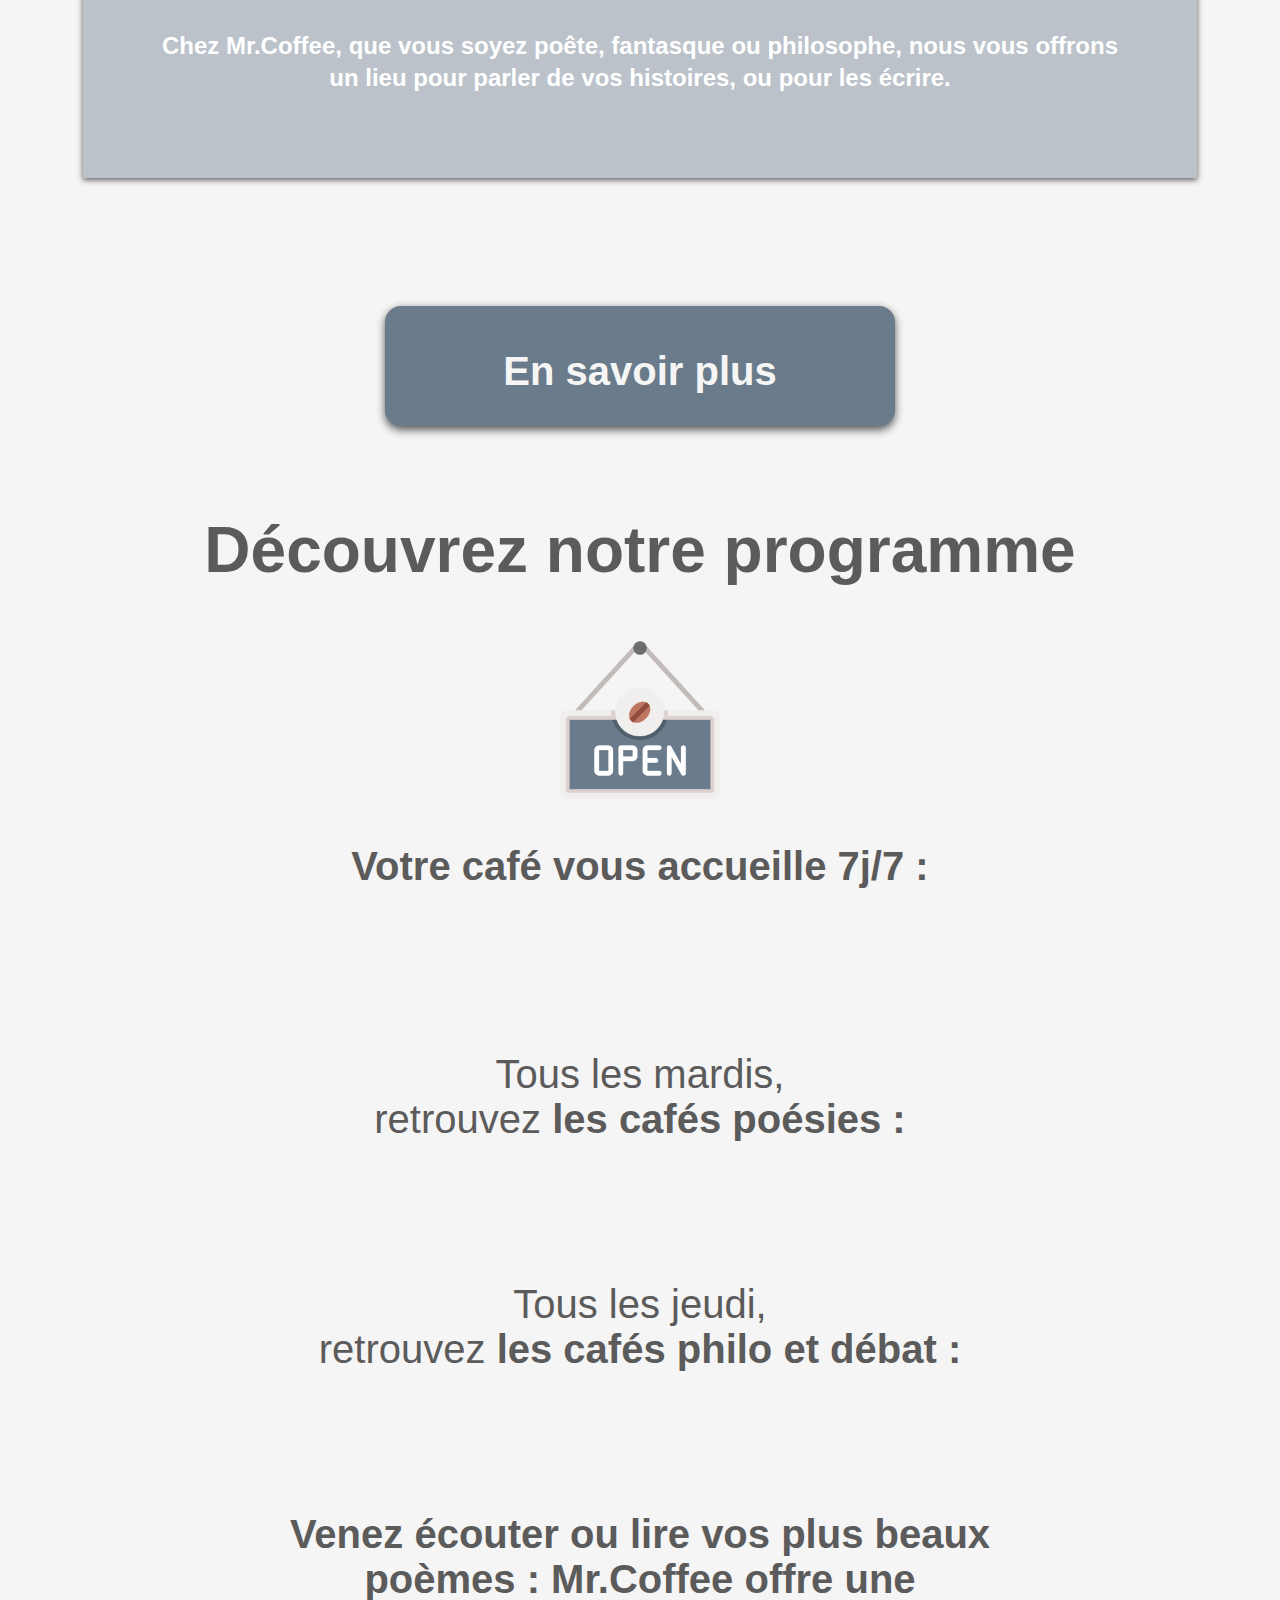
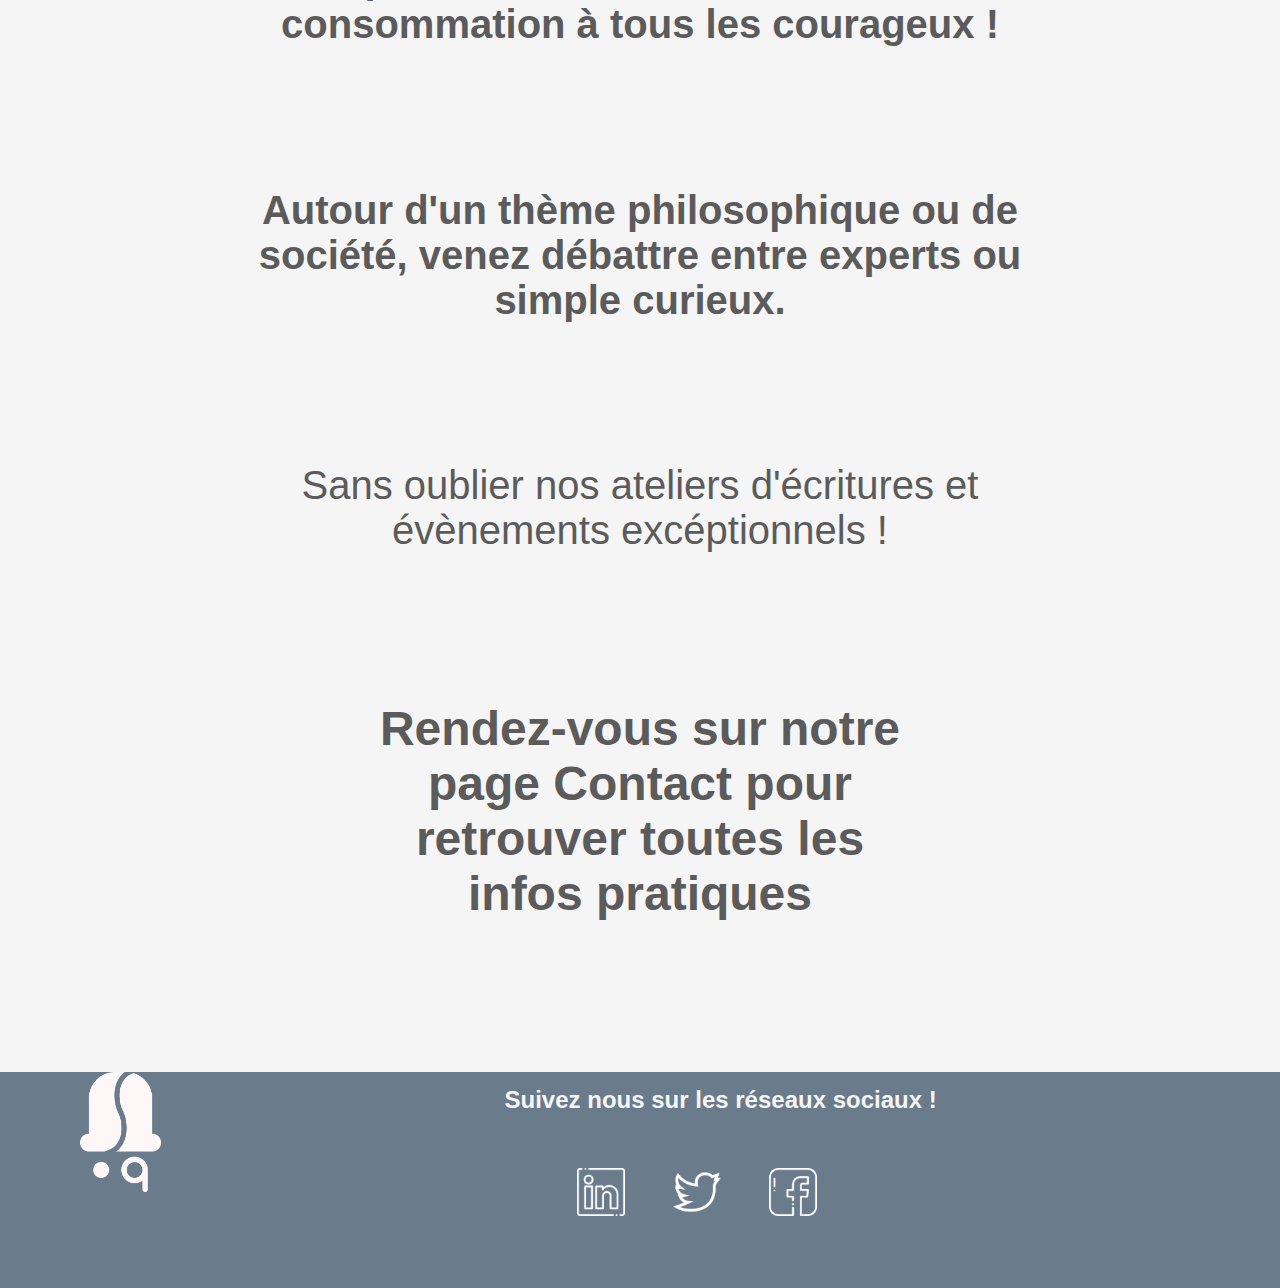
==== commit e35fc29b: "Fixed Positioning & Fonts on Home Page" ====
--- a/index.html
+++ b/index.html
@@ -52,18 +52,18 @@
             <div class="row d-flex justify-content-between">
               <div class="col-3 three-thingies">
                 <img class="three-thingies-icons" src="./assets/icon_cafe.png" alt="Icon: Café">
-                <h6 class="bold three-thingies-padding">Le bon café</h6>
-                <p class="bold three-thingies-padding">Nos priorités : la qualité et le goût. Tous nos cafés sont soigneusements séléctionnés en accord avec nos valeurs de respect de la nature et des hommes.</p>
+                <h4 class="bold three-thingies-padding">Le bon café</h4>
+                <h5 class="bold three-thingies-padding">Nos priorités : la qualité et le goût. Tous nos cafés sont soigneusements séléctionnés en accord avec nos valeurs de respect de la nature et des hommes.</h5>
               </div>
               <div class="col-3 three-thingies">
                 <img class="three-thingies-icons" src="./assets/icon_gens.png" alt="Icon: Gens">
-                <h6 class="bold three-thingies-padding">Les gens</h6>
-                <p class="bold three-thingies-padding">Nous sommes de ceux qui pensent qu'ensemble, nous allons plus loin. C'est pourquoi chez Mr.Coffee, notre mission est de rassembler les gens en leur offrant un lieu de liberté et de partages.</p>
+                <h4 class="bold three-thingies-padding">Les gens</h4>
+                <h5 class="bold three-thingies-padding">Nous sommes de ceux qui pensent qu'ensemble, nous allons plus loin. C'est pourquoi chez Mr.Coffee, notre mission est de rassembler les gens en leur offrant un lieu de liberté et de partages.</h5>
               </div> 
               <div class="col-3 three-thingies">
                 <img class="three-thingies-icons" src="./assets/icon_histoires.png" alt="Icon: Histoires">
-                <h6 class="bold three-thingies-padding">Les histoires</h6>
-                <p class="bold three-thingies-padding">Chez Mr.Coffee, que vous soyez poête, fantasque ou philosophe, nous vous offrons un lieu pour parler de vos histoires, ou pour les écrire.</p>
+                <h4 class="bold three-thingies-padding">Les histoires</h4>
+                <h5 class="bold three-thingies-padding">Chez Mr.Coffee, que vous soyez poête, fantasque ou philosophe, nous vous offrons un lieu pour parler de vos histoires, ou pour les écrire.</h5>
               </div>
             </div>
 
@@ -88,7 +88,7 @@
                     <img class="opening-hours-icon" src="./assets/icon_open.png" alt="Opening Hours Icon" />
                 </div>
                 <div class="col-2 text-nowrap">
-                    <h3 class="opening-hours-label bold">Votre café vous accueille 7j/7 :</h3> 
+                    <p class="opening-hours-label bold">Votre café vous accueille 7j/7 :</p> 
                 </div>
                 <div class="col-6"></div>
                 <div class="col-6"></div>
@@ -96,29 +96,29 @@
 
             <div class="row">
                 <div class="col extra-padding extra-margin-h">
-                    <h3>Tous les mardis,<br>retrouvez <span class="bold">les cafés poésies :</span></h3>
+                    <p>Tous les mardis,<br>retrouvez <span class="bold">les cafés poésies :</span></p>
                 </div>
                 <div class="col extra-padding extra-margin-h">
-                    <h3>Tous les jeudi,<br>retrouvez <span class="bold">les cafés philo et débat :</span></h3>
+                    <p>Tous les jeudi,<br>retrouvez <span class="bold">les cafés philo et débat :</span></p>
                 </div>
             </div>
 
             <div class="row">
                 <div class="col extra-padding extra-margin-h">
-                    <h3 class="bold">Venez écouter ou lire vos plus beaux poèmes : Mr.Coffee offre une consommation à tous les courageux !</h3>
+                    <p class="bold">Venez écouter ou lire vos plus beaux poèmes : Mr.Coffee offre une consommation à tous les courageux !</p>
                 </div>
-                <div class="col extra-padding extra-margin-h extra-margin-bottom">
-                    <h3 class="bold">Autour d'un thème philosophique ou de société, venez débattre entre experts ou simple curieux.</h3>
+                <div class="col extra-padding extra-margin-h">
+                    <p class="bold">Autour d'un thème philosophique ou de société, venez débattre entre experts ou simple curieux.</p>
                 </div>
             </div>
 
             <div class="row extra-padding">
-                <h3>Sans oublier nos ateliers d'écritures et évènements excéptionnels !</h3>
+                <p>Sans oublier nos ateliers d'écritures et évènements excéptionnels !</p>
             </div>
 
             <div class="row extra-padding">
                 <div class="col extra-margin-h extra-margin-h-more">
-                    <h4>Rendez-vous sur notre page Contact pour retrouver toutes les infos pratiques</h4>  
+                    <h3>Rendez-vous sur notre page Contact pour retrouver toutes les infos pratiques</h3>  
                 </div>
             </div>
 
--- a/application.css
+++ b/application.css
@@ -79,8 +79,8 @@
 }
 
 .extra-padding {
-    padding-top: 3.5%;
-    padding-bottom: 3.5%;
+    padding-top: 3%;
+    padding-bottom: 3%;
     padding-left: 5%;
     padding-right: 5%;
 }
@@ -91,8 +91,8 @@
 }
 
 .extra-margin-h-more {
-    margin-right: 15%;
-    margin-left: 15%;
+    margin-right: 20%;
+    margin-left: 20%;
 }
 
 .extra-margin-bottom {
@@ -103,6 +103,7 @@
     padding-top: 2%;
 }
 
+/* headlines @ home page */
 .main-body-section h2 {
     margin-top: 5%;
     margin-bottom: 2%;
@@ -111,26 +112,30 @@
     color: #5c5b5b;
 }
 
+/* headlines @ about page, bottom line @ home page */
 .main-body-section h3 {
-    font-size: 2.5rem;
-    color: #5c5b5b;
-}
-
+    font-size: 3rem;
+    color: #5c5b5b;
+}
+
+/* headlines @ gray thingies @ home page */
 .main-body-section h4 {
-    color: #5c5b5b;
-    font-size: 3rem;
-}
-
-.main-body-section h6 {
     color: white;
     font-size: 2.5rem;
     text-shadow: 1px 1px 6px #5c5b5b;
 }
 
-.main-body-section p {
+/* text @ gray thingies @ home page */
+.main-body-section h5 {
     color: white;
     line-height: 2rem;
     font-size: 1.5rem;
+}
+
+/* text @ home page, about page */
+.main-body-section p {
+    color: #5c5b5b;
+    font-size: 2.5rem;
 }
 
 
@@ -154,15 +159,16 @@
 
 .three-thingies {
     background-color: #bbc2ca;
-    color: white;
     padding-top: 4%;
     padding-bottom: 2%;
     box-shadow: 0px 2px 6px #5c5b5b;
 }
 
 .three-thingies-padding {
-    /* top right bottom left */
-    padding: 2%, 6%, 2%, 6%;
+    padding-top: 2%;
+    padding-bottom: 2%;
+    padding-left: 6%;
+    padding-right: 6%;
 }
 
 .three-thingies-icons {
@@ -200,6 +206,16 @@
 }
 
 
+/* ABOUT */
+
+.about-text {
+    justify-content: left;
+    text-align: left;
+}
+
+.about-h2 {
+    font-size: 3.5rem;
+}
 
 /* FOOTER */
 
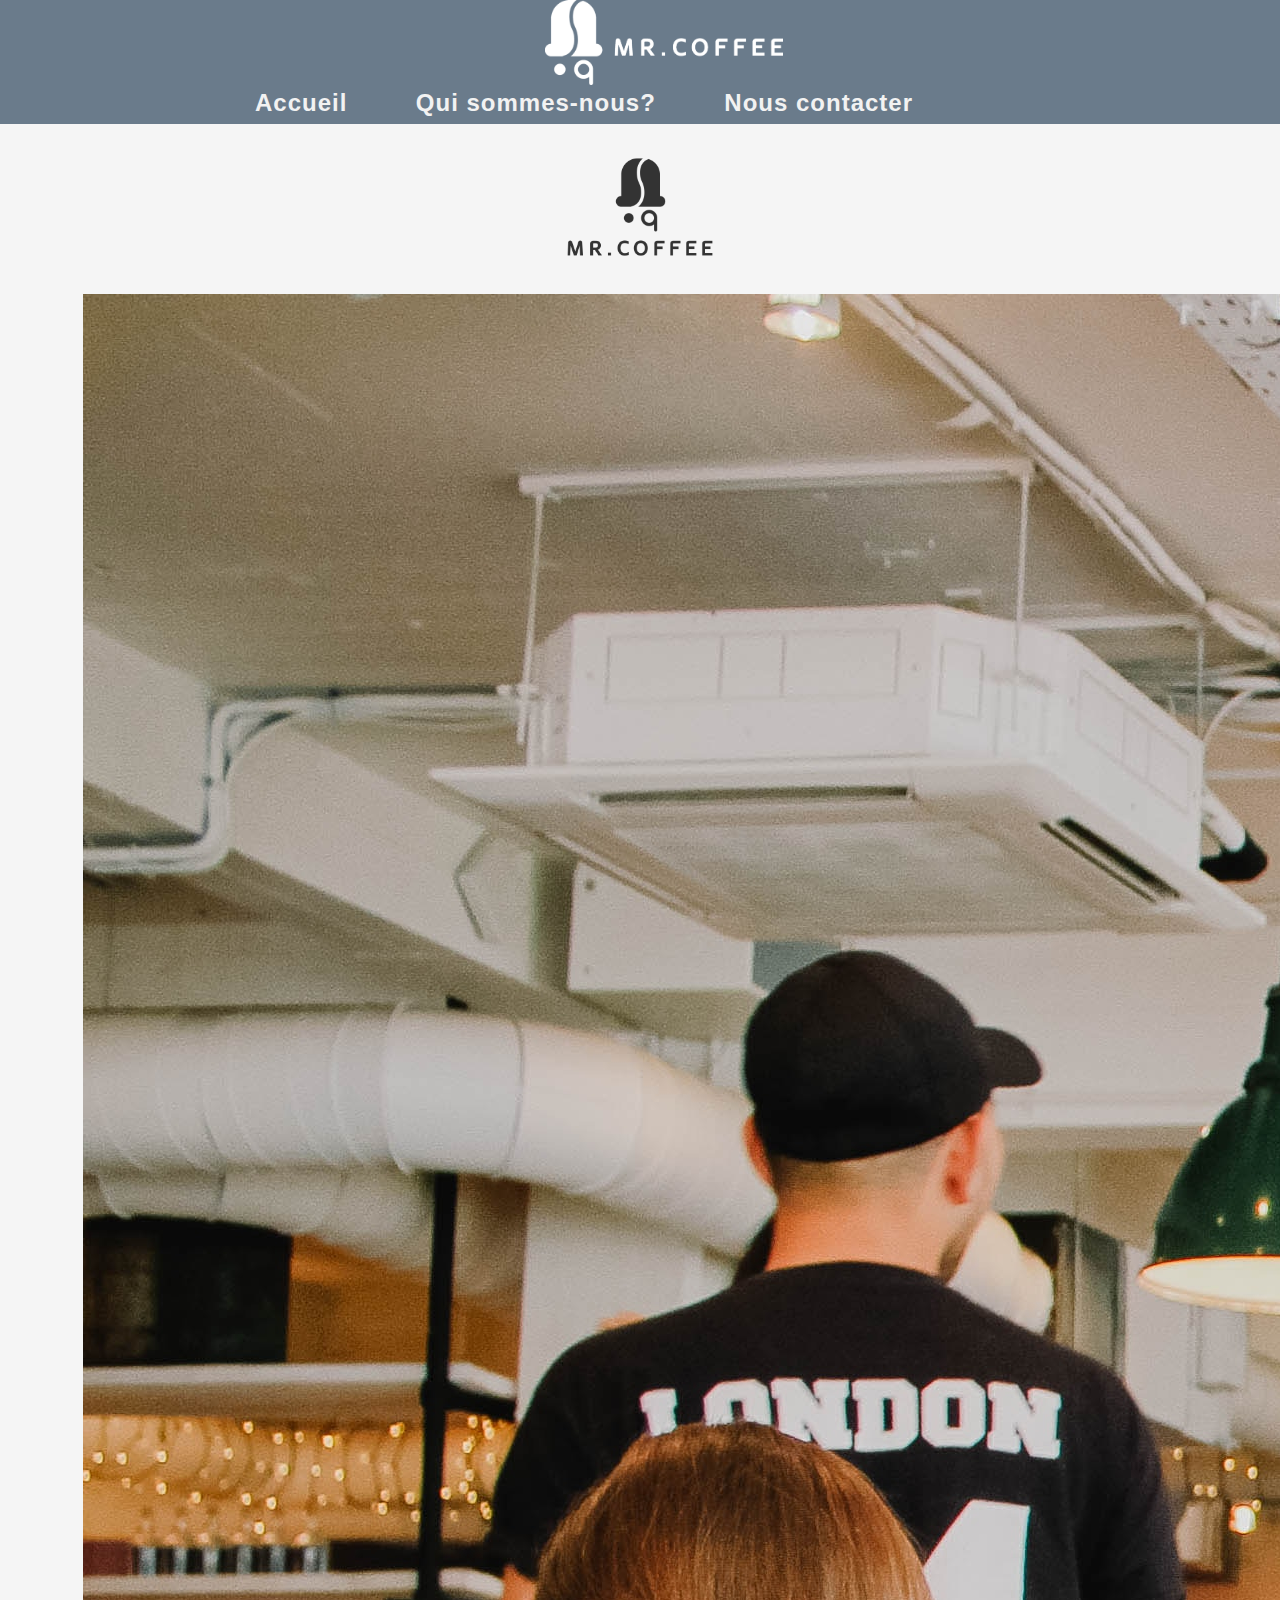
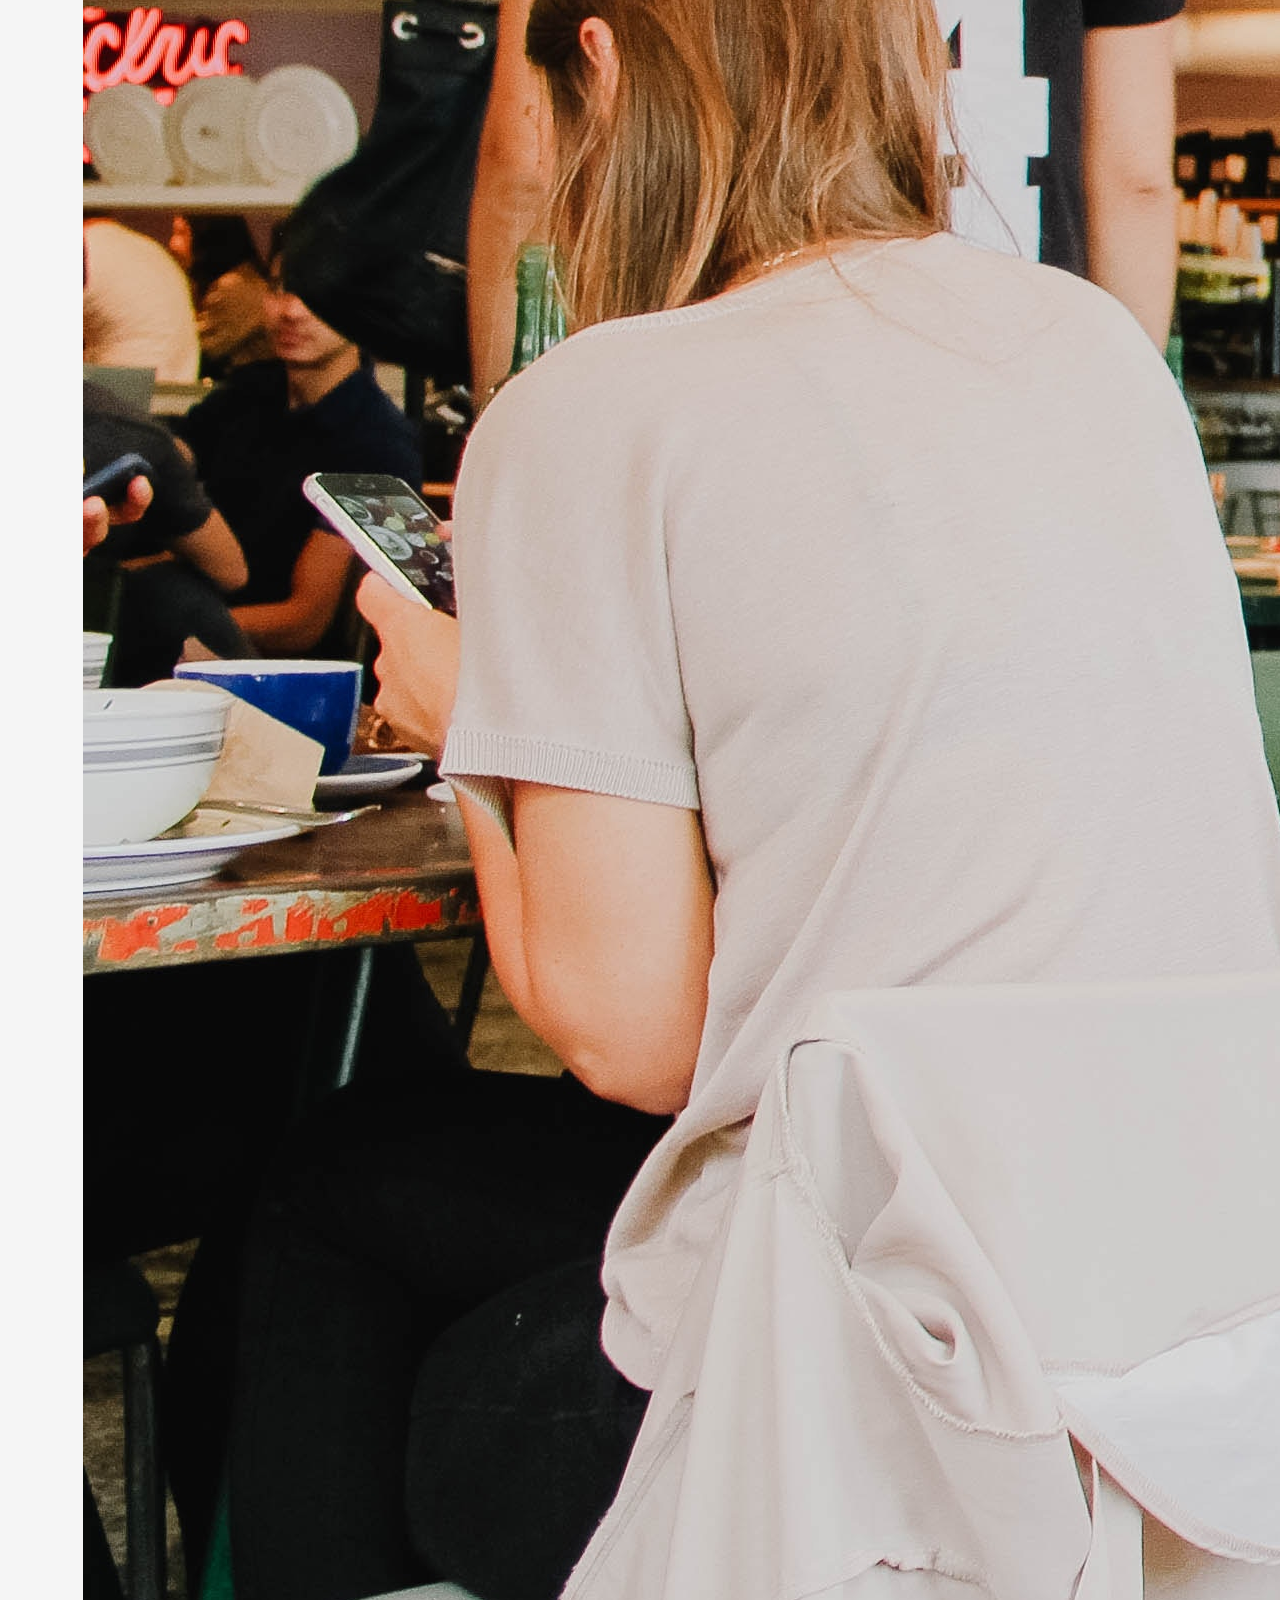
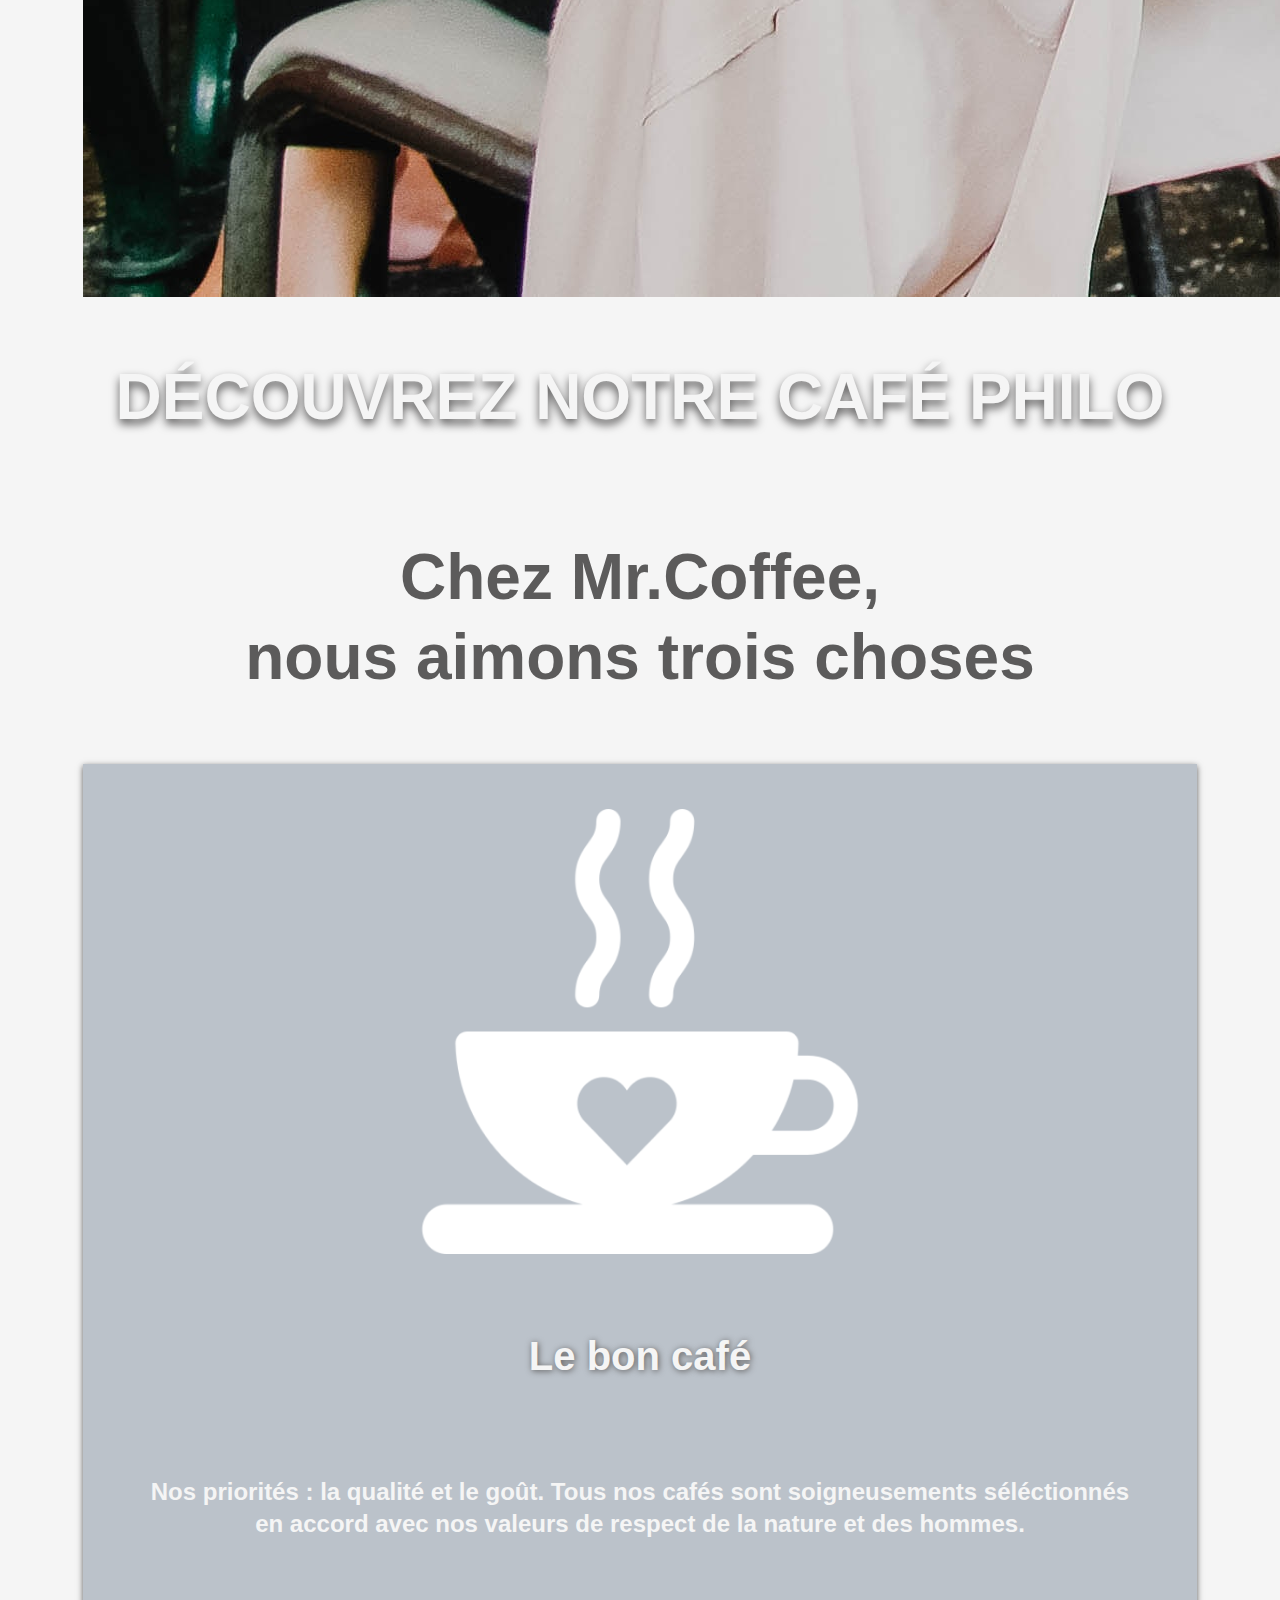
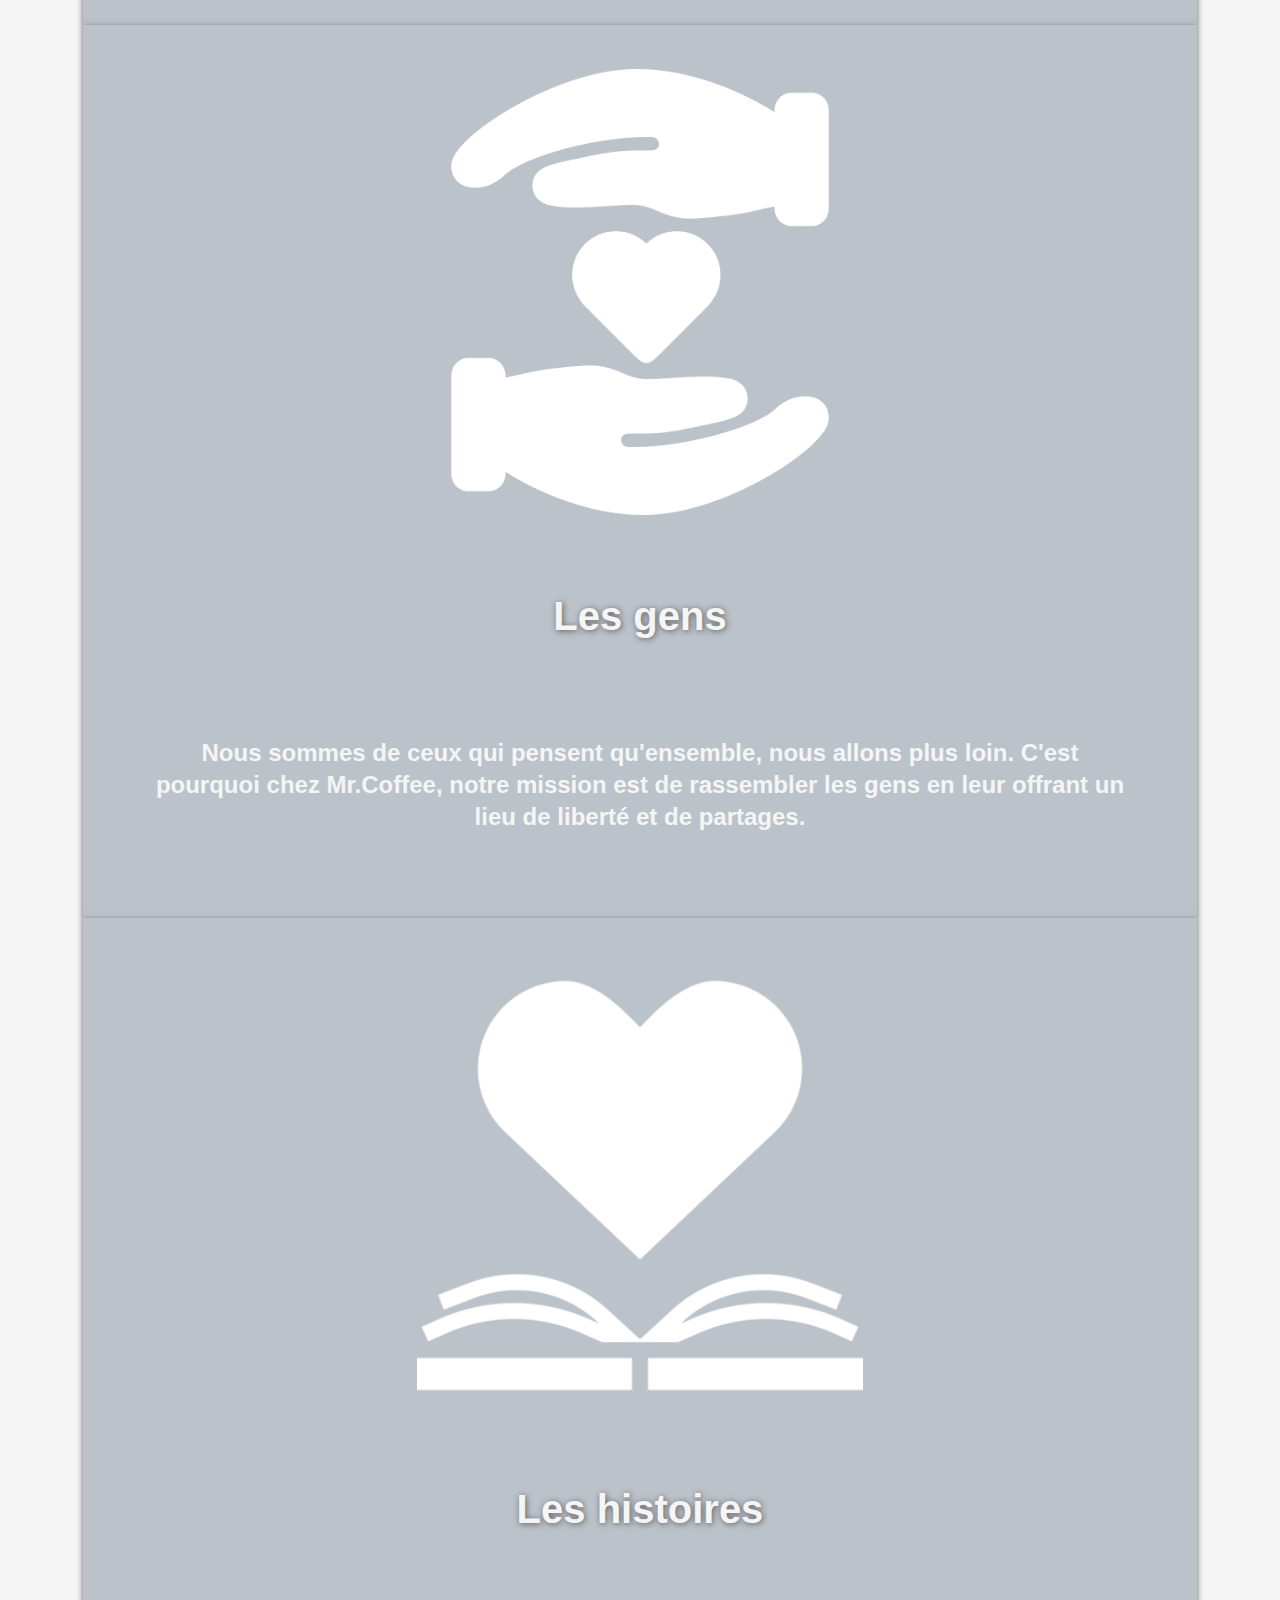
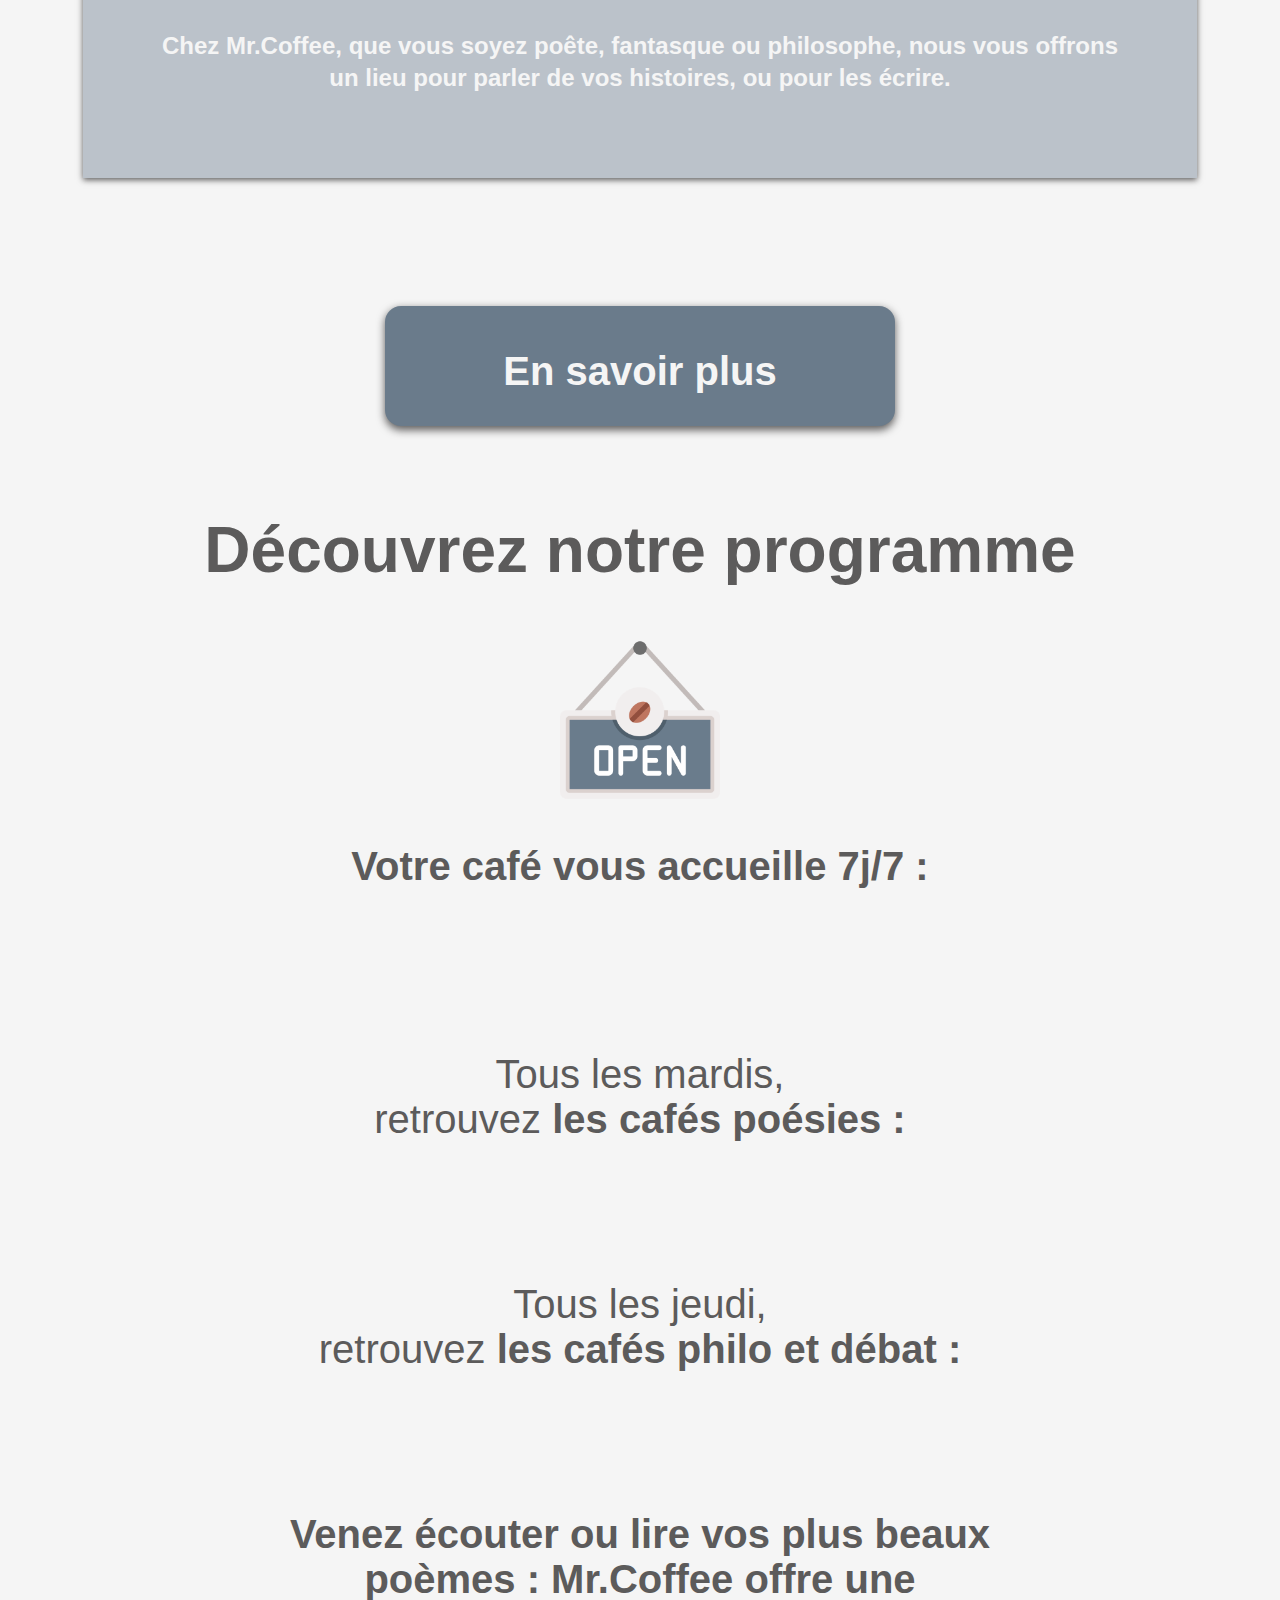
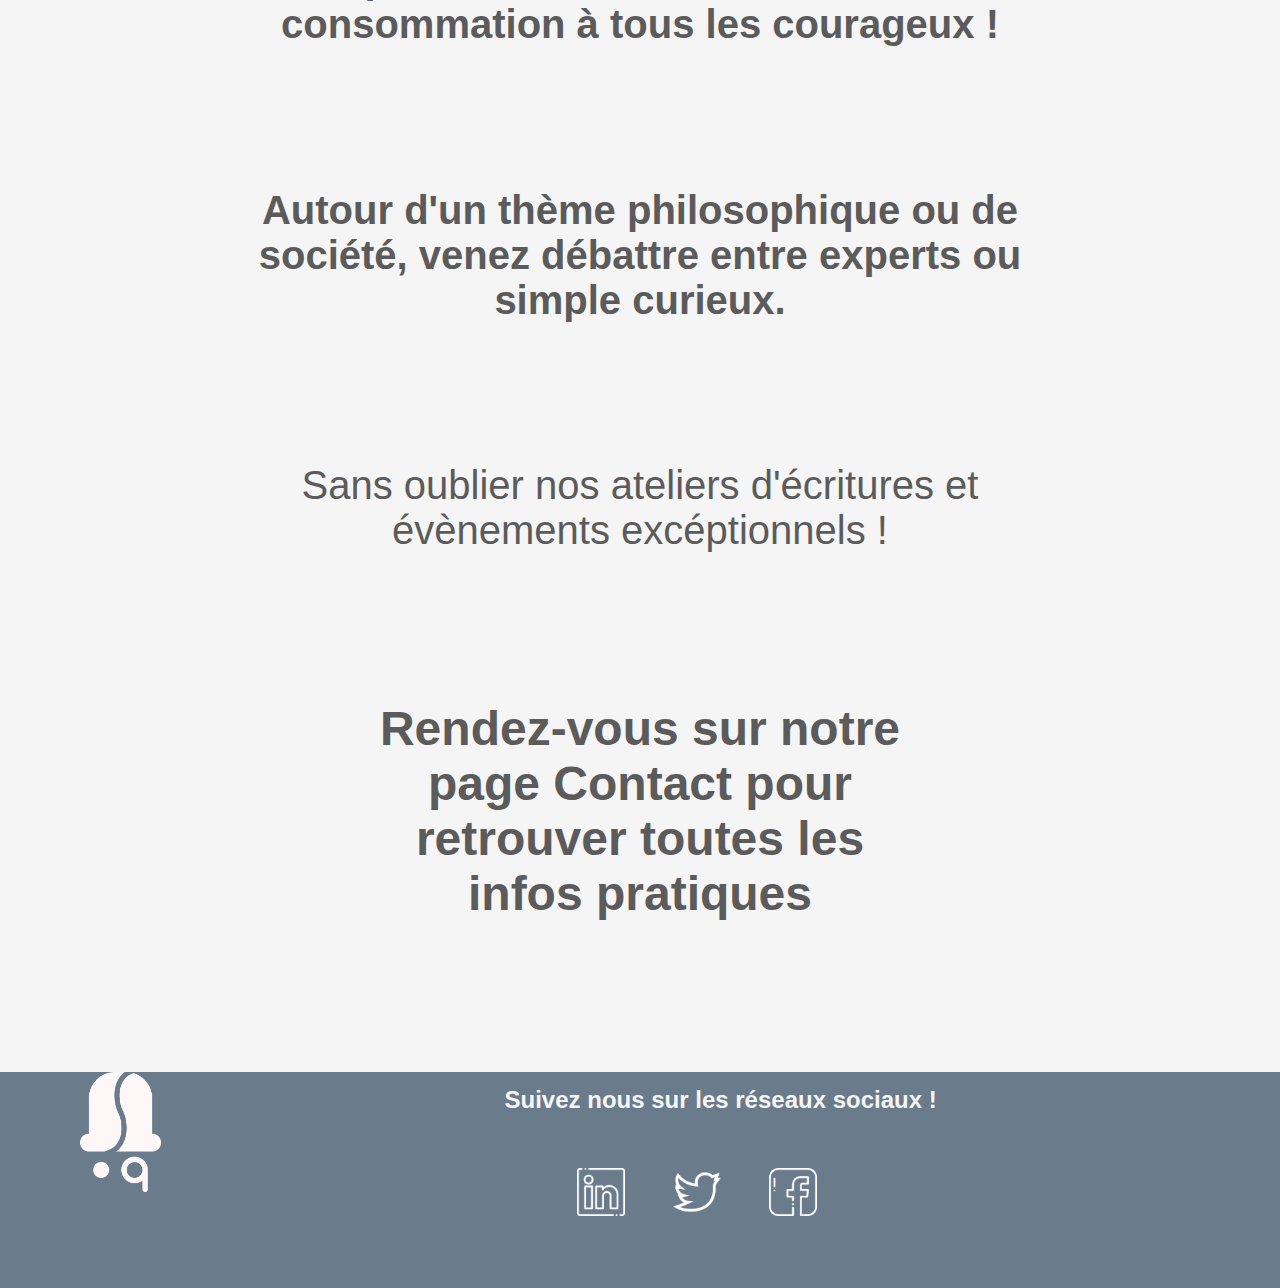
==== commit 35df4bcf: "Added Website Description Meta to All Pages" ====
--- a/index.html
+++ b/index.html
@@ -6,8 +6,8 @@
   <meta charset="UTF-8" />
   <title>Mr Coffee - Accueil</title>
   <meta name="viewport" content="width=device-width,initial-scale=1" />
-  <meta name="description" content="" />
-  <meta name="keywords" content="mrcoffee, mr coffee, café, cafeteria, caffeé, coffee, kaffe, poèmes, poems, books, livres, bibliothèque, bibliothek, library, paris"/>
+  <meta name="description" content="Bienvenue chez Mr.Coffee - Une cafétéria à Paris où vous pourrez vous détendre en lisant un livre tout en buvant un café ou profiter d'un moment avec des lectures de poésie !" />
+  <meta name="keywords" content="mrcoffee, mr coffee, café, cafeteria, caffeé, coffee, kaffe, poèmes, poems, poésie, poetry, books, livres, bibliothèque, bibliothek, library, paris"/>
   <link rel="stylesheet" href="application.css"/>
   <link rel="stylesheet" href="https://cdn.jsdelivr.net/npm/bootstrap@5.3.0-alpha1/dist/css/bootstrap.min.css" integrity="sha384-GLhlTQ8iRABdZLl6O3oVMWSktQOp6b7In1Zl3/Jr59b6EGGoI1aFkw7cmDA6j6gD" crossorigin="anonymous">
   <link rel="icon" href="favicon.png" />
--- a/application.css
+++ b/application.css
@@ -99,11 +99,19 @@
     margin-bottom: 6%;
 }
 
+.extra-margin-bottom-2 {
+    margin-bottom: 2%;
+}
+
 .extra-margin-top {
     padding-top: 2%;
 }
 
-/* headlines @ home page */
+.negative-top-margin {
+    margin-top: -2.5%;
+}
+
+/* headlines @ home page & contact page */
 .main-body-section h2 {
     margin-top: 5%;
     margin-bottom: 2%;
@@ -112,7 +120,7 @@
     color: #5c5b5b;
 }
 
-/* headlines @ about page, bottom line @ home page */
+/* bottom line @ home page */
 .main-body-section h3 {
     font-size: 3rem;
     color: #5c5b5b;
@@ -120,14 +128,14 @@
 
 /* headlines @ gray thingies @ home page */
 .main-body-section h4 {
-    color: white;
+    color: #f5f5f5;
     font-size: 2.5rem;
     text-shadow: 1px 1px 6px #5c5b5b;
 }
 
 /* text @ gray thingies @ home page */
 .main-body-section h5 {
-    color: white;
+    color: #f5f5f5;
     line-height: 2rem;
     font-size: 1.5rem;
 }
@@ -206,15 +214,39 @@
 }
 
 
-/* ABOUT */
-
-.about-text {
+/* ABOUT US */
+
+.left {
     justify-content: left;
     text-align: left;
 }
 
-.about-h2 {
-    font-size: 3.5rem;
+.about-content-1 {
+    margin-top: 5rem;
+}
+
+.about-content-2 {
+    margin-top: 12rem;
+    margin-bottom: 10rem;
+}
+
+.about-text-positioning {
+    margin-top: 8rem;
+    margin-right: 8rem;
+}
+
+
+/* CONTACT US */
+
+.map-snapshot {
+    width: 50%;
+}
+
+.contact-padding {
+    padding-top: 4%;
+    padding-bottom: 2%;
+    padding-left: 20%;
+    padding-right: 20%;
 }
 
 /* FOOTER */
